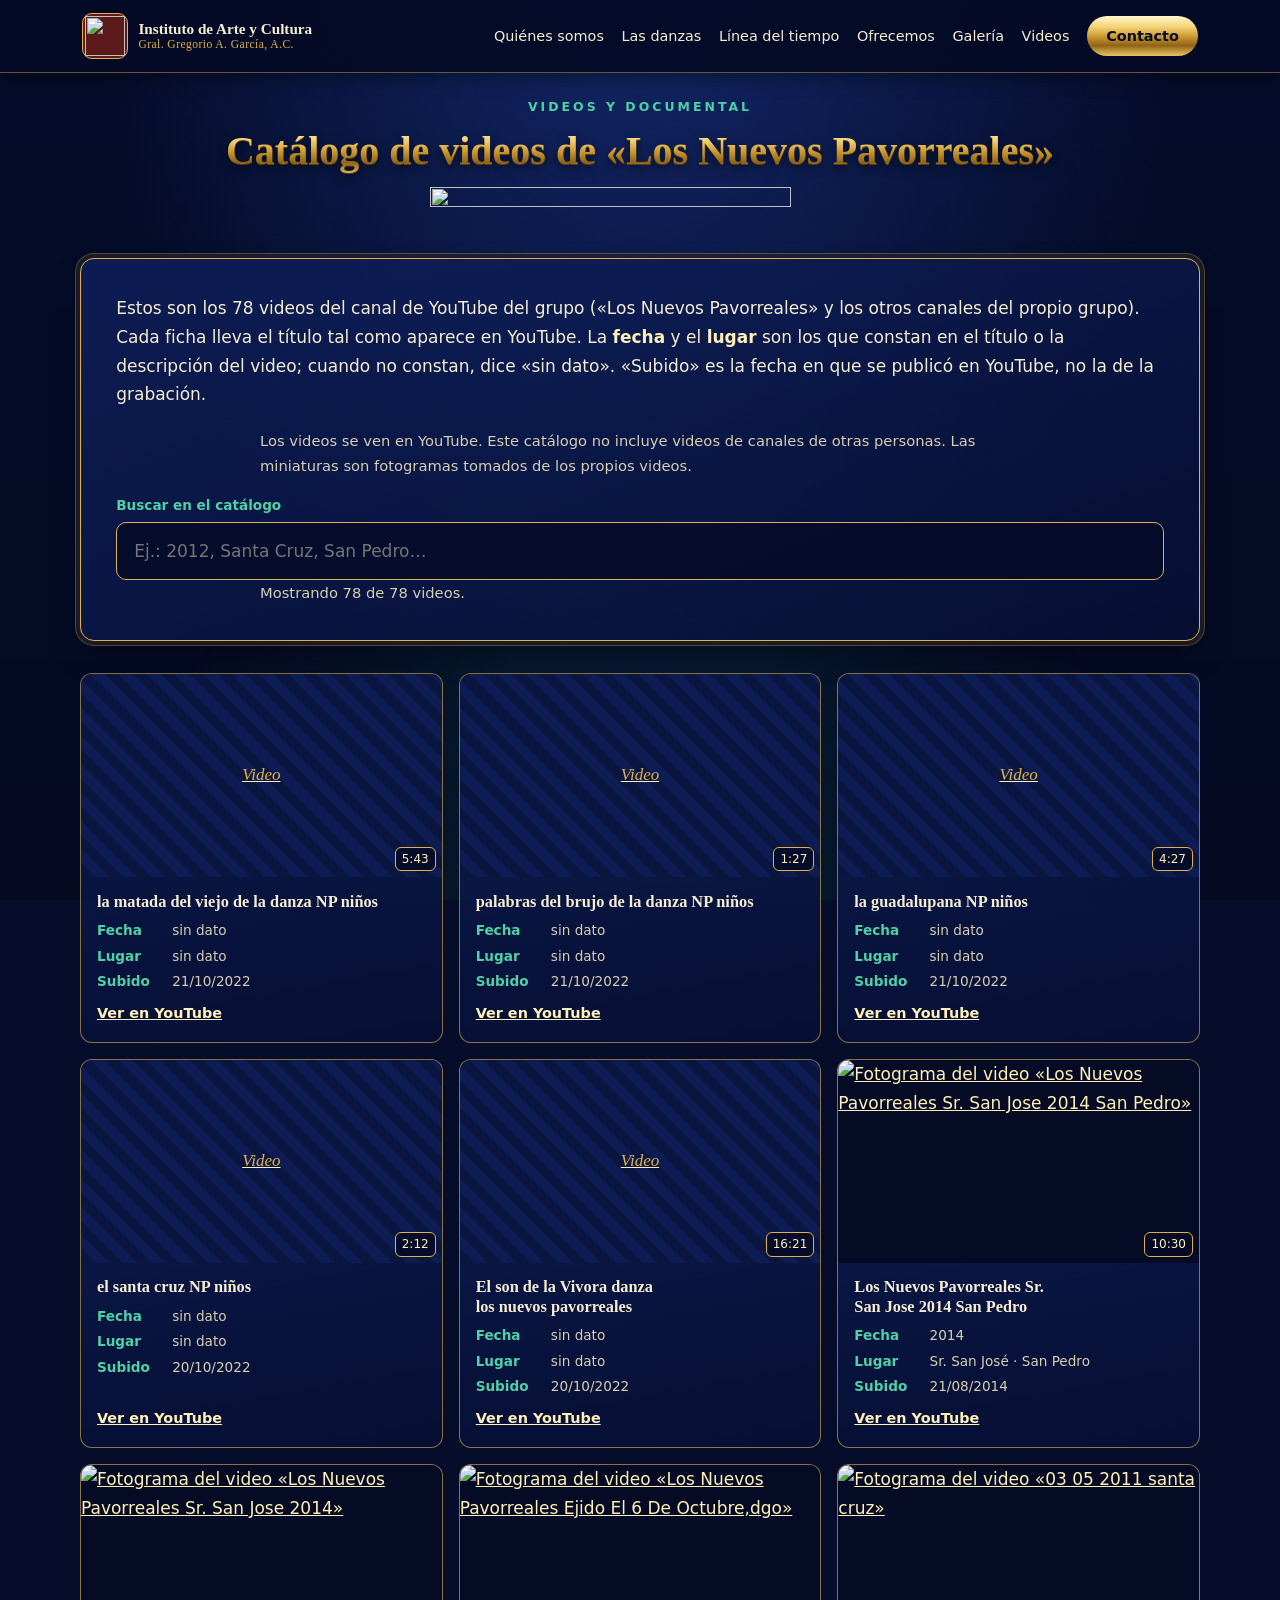
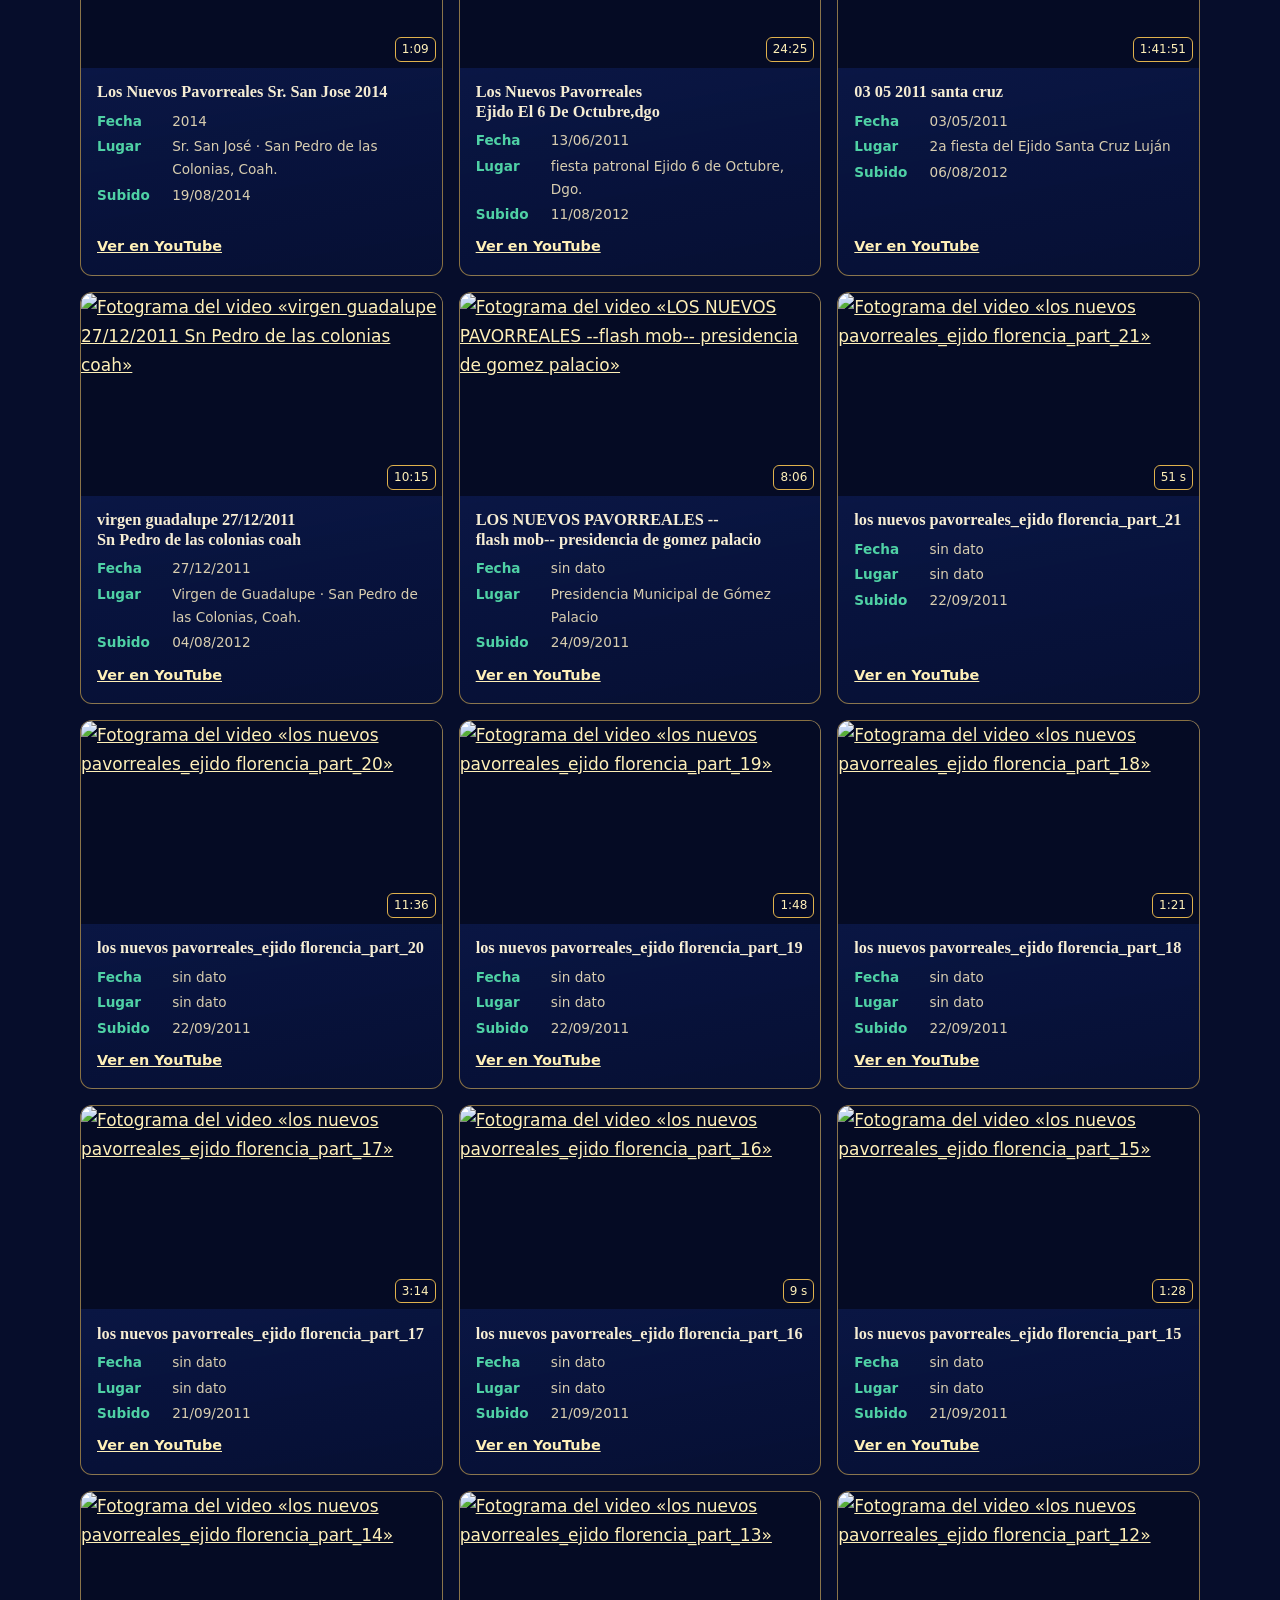
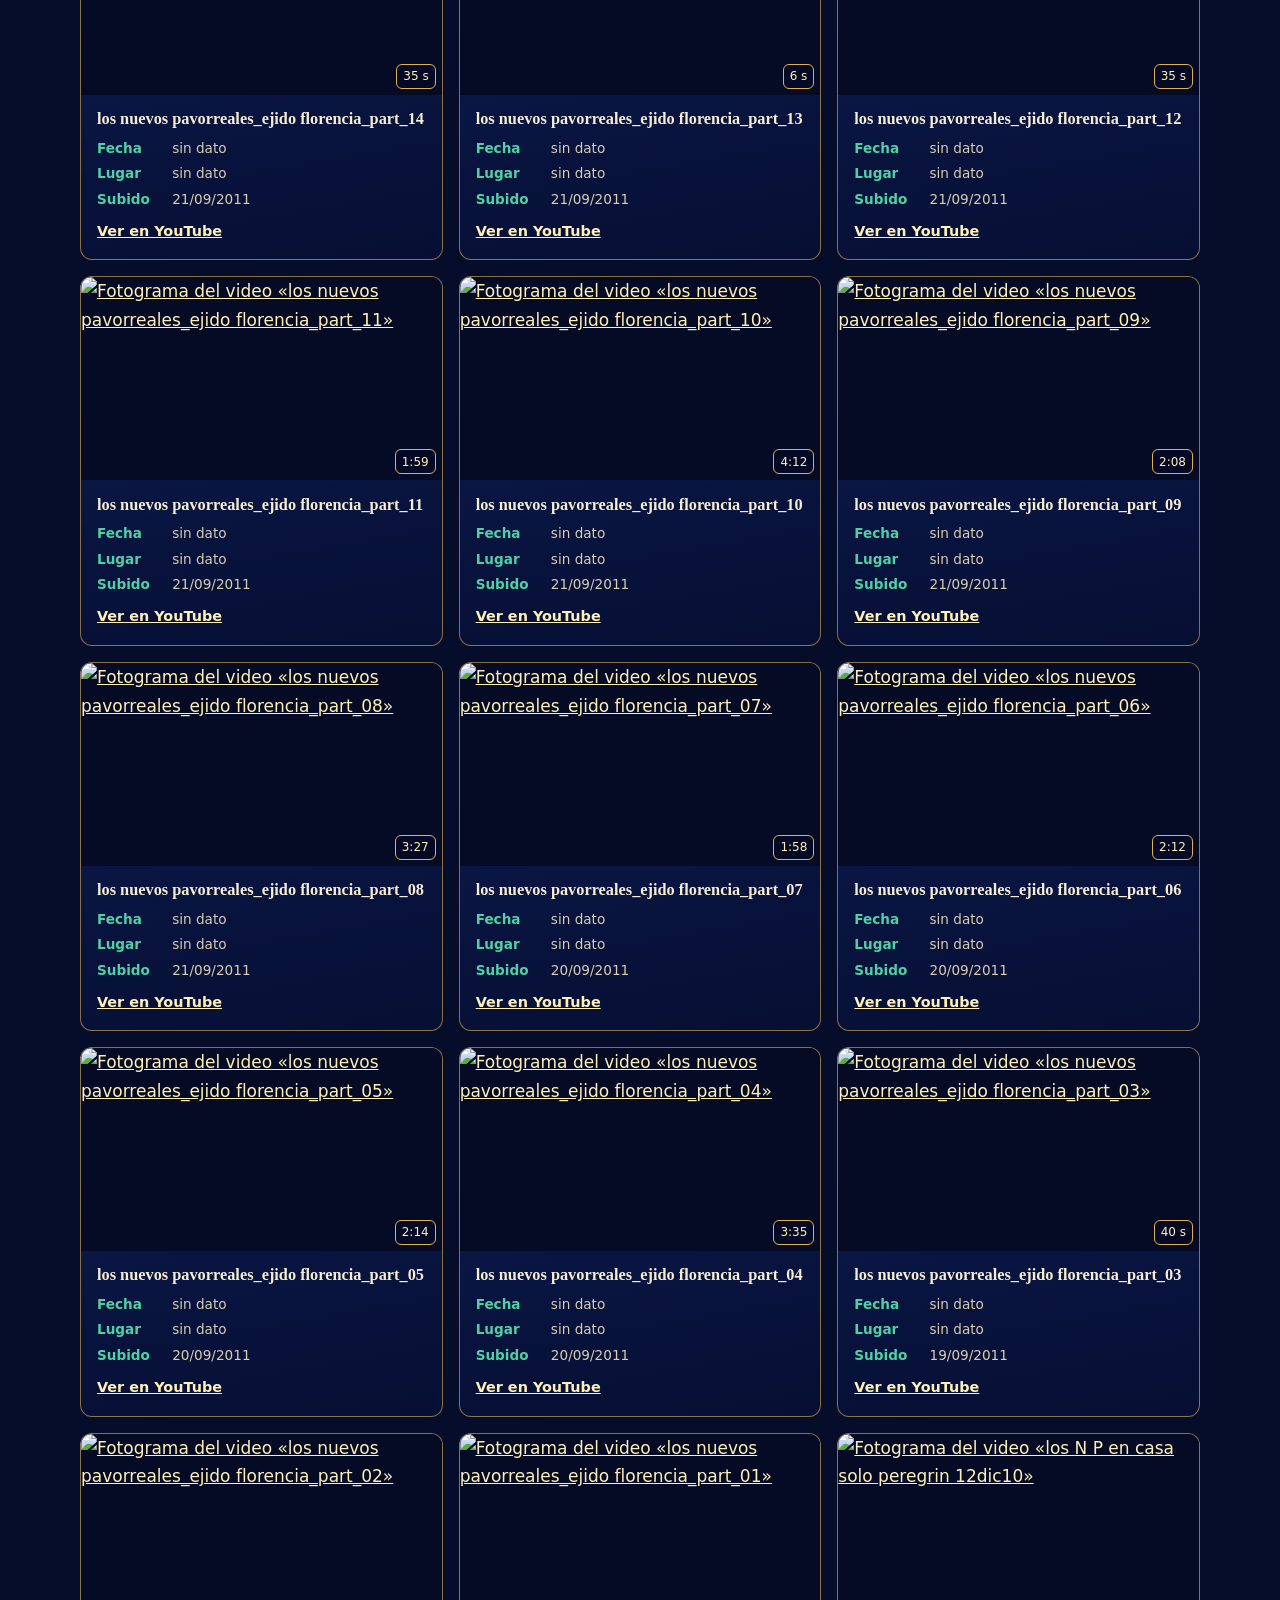
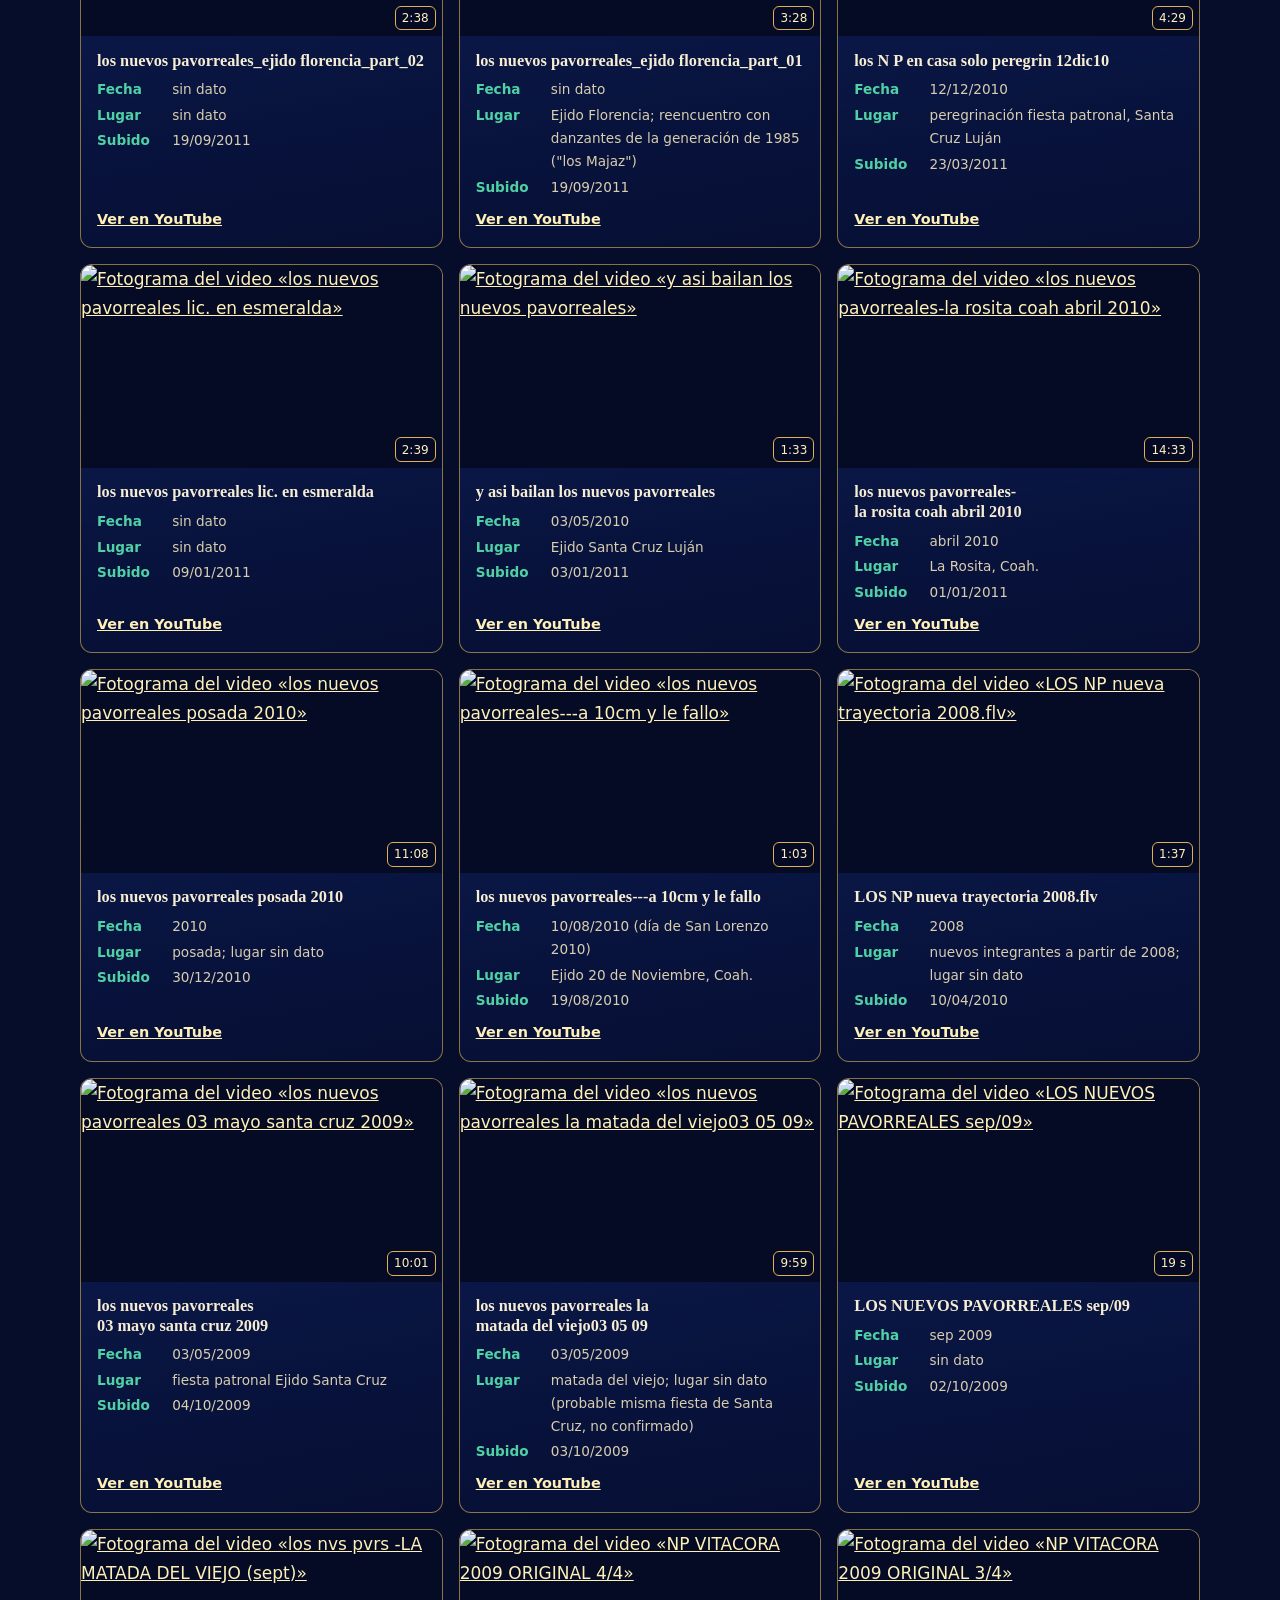
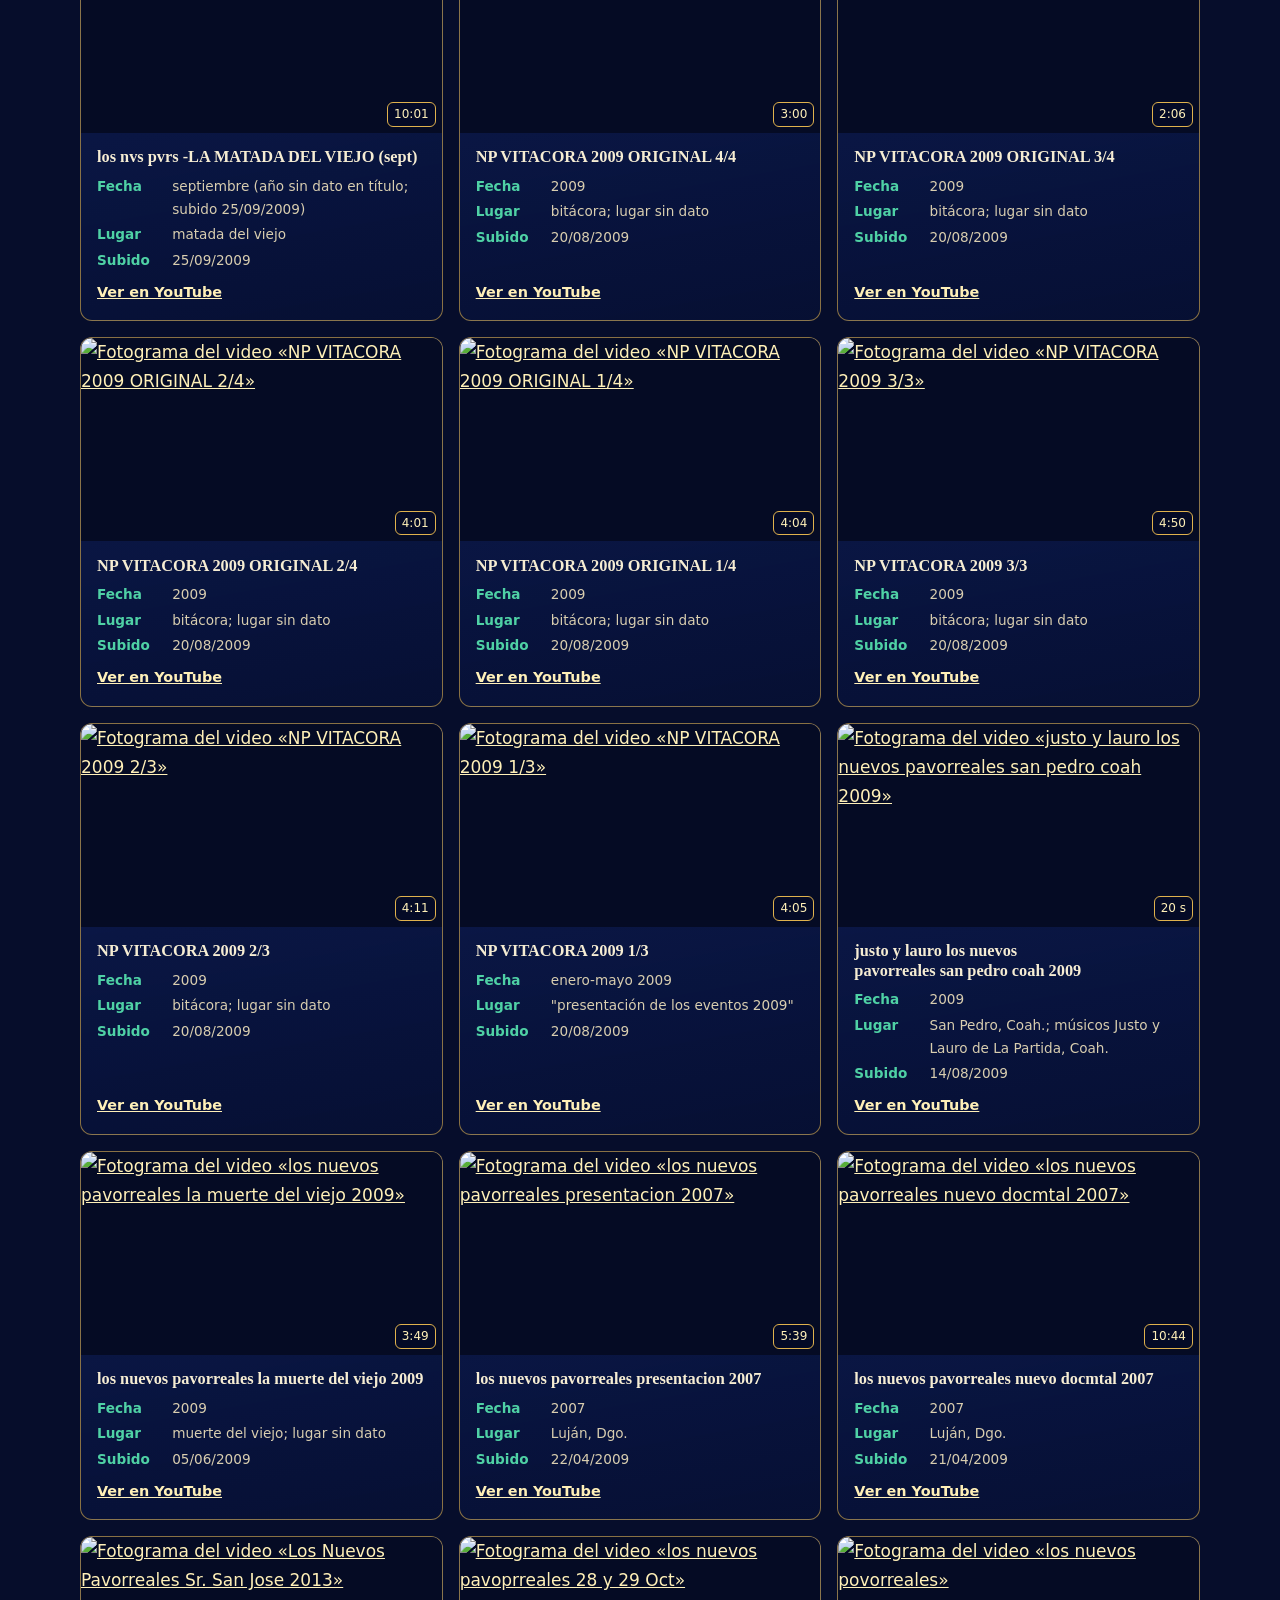
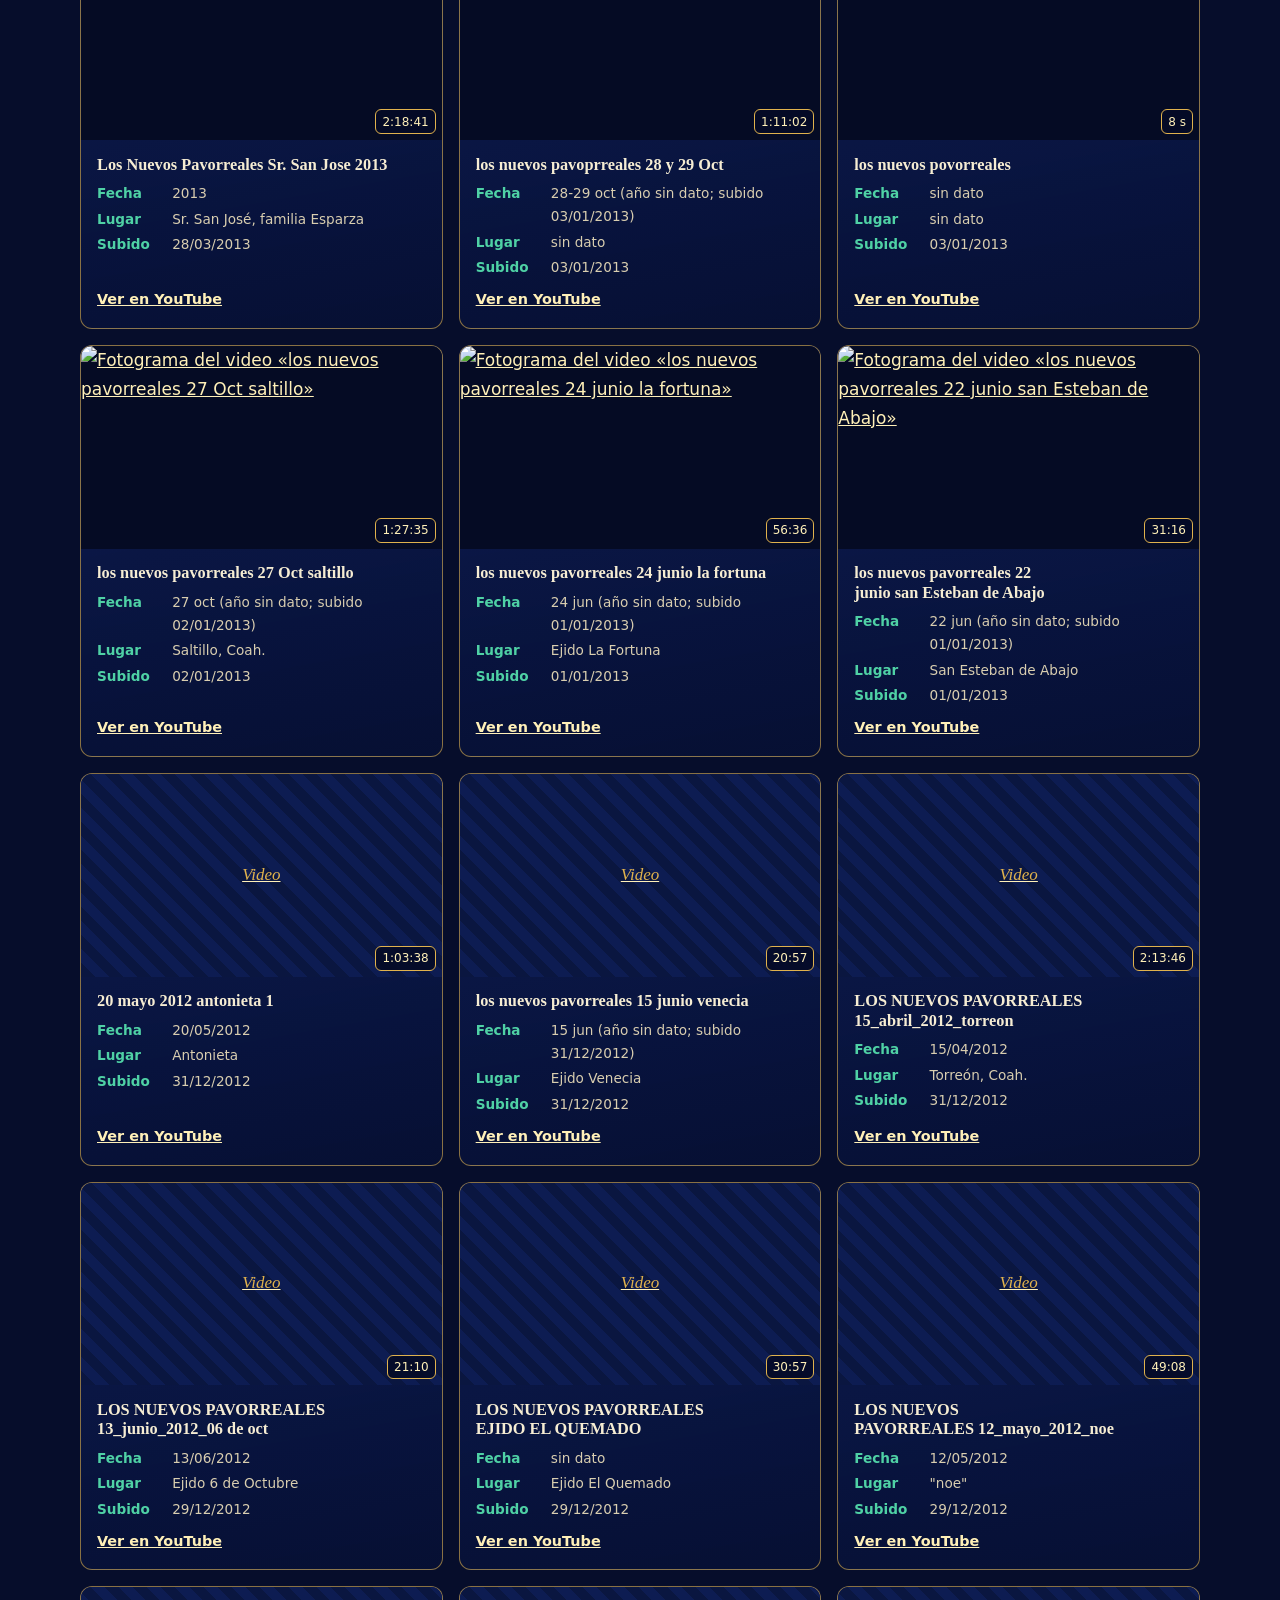
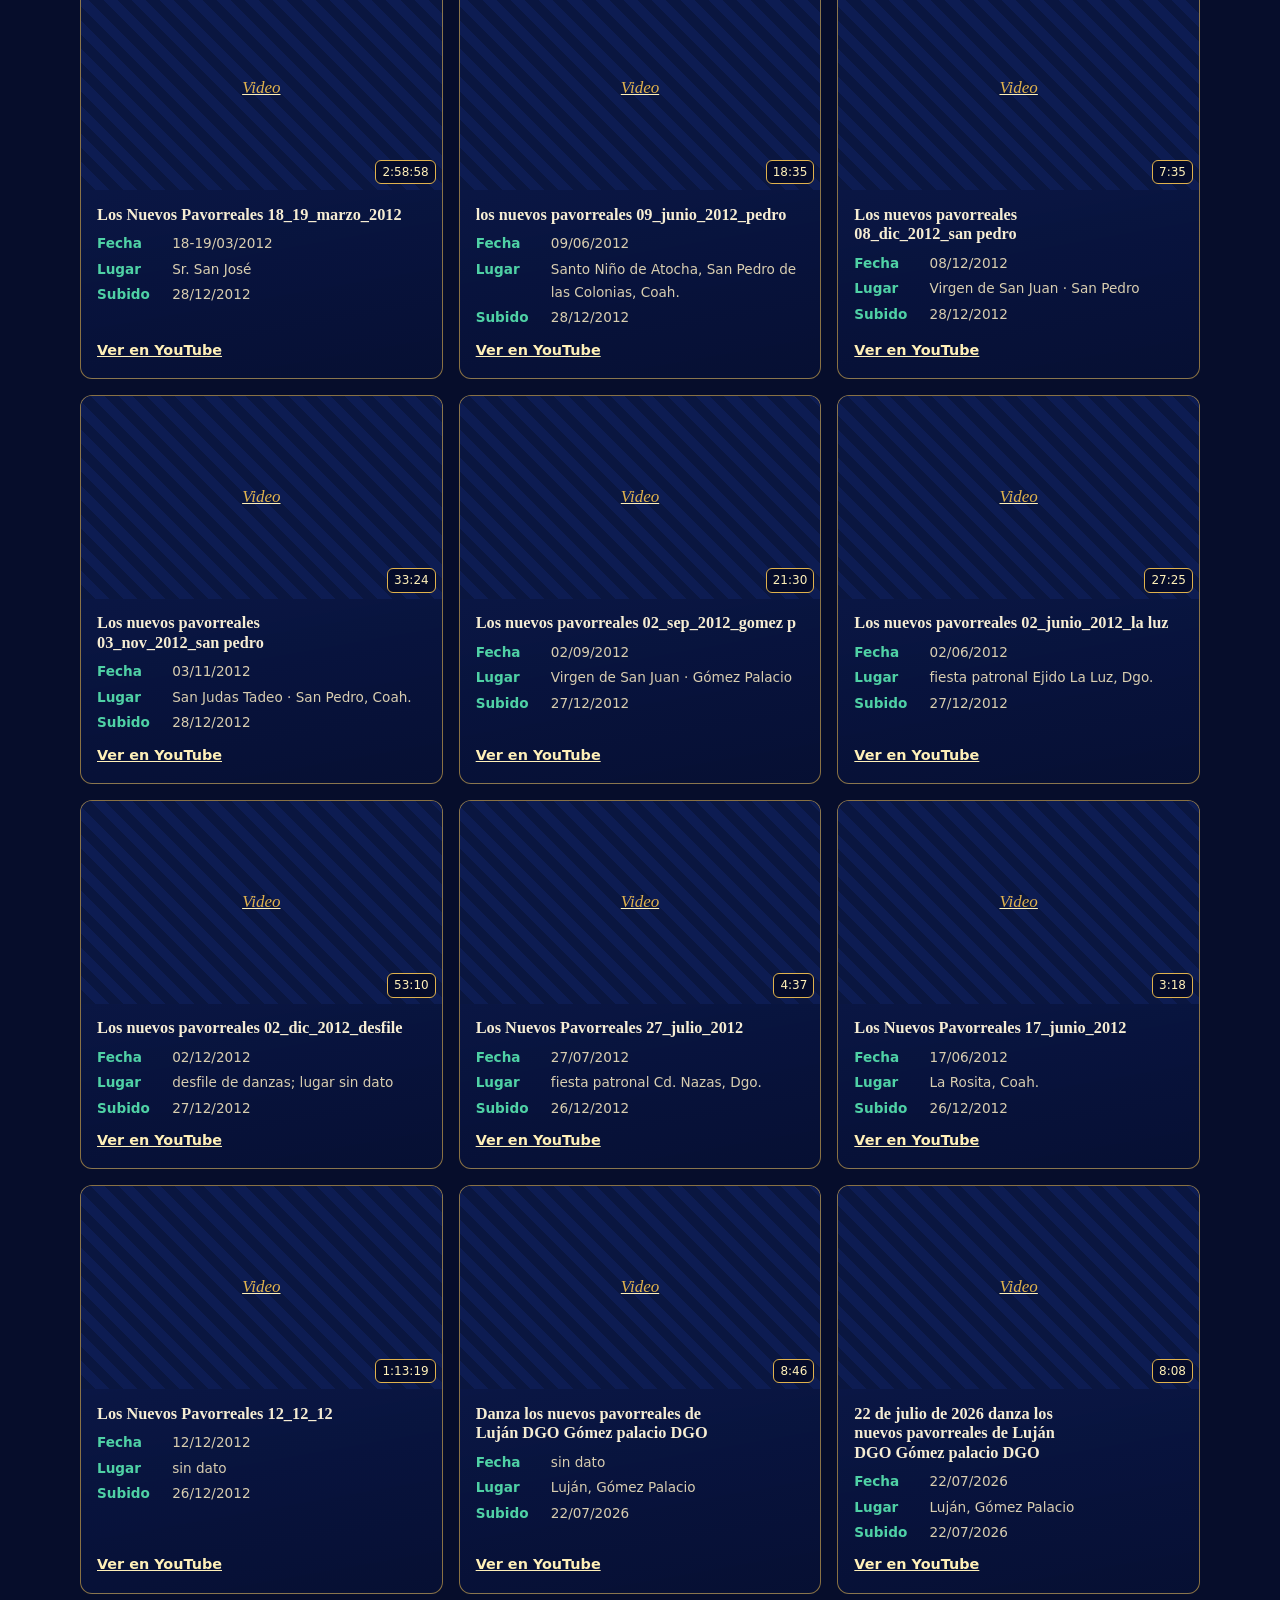
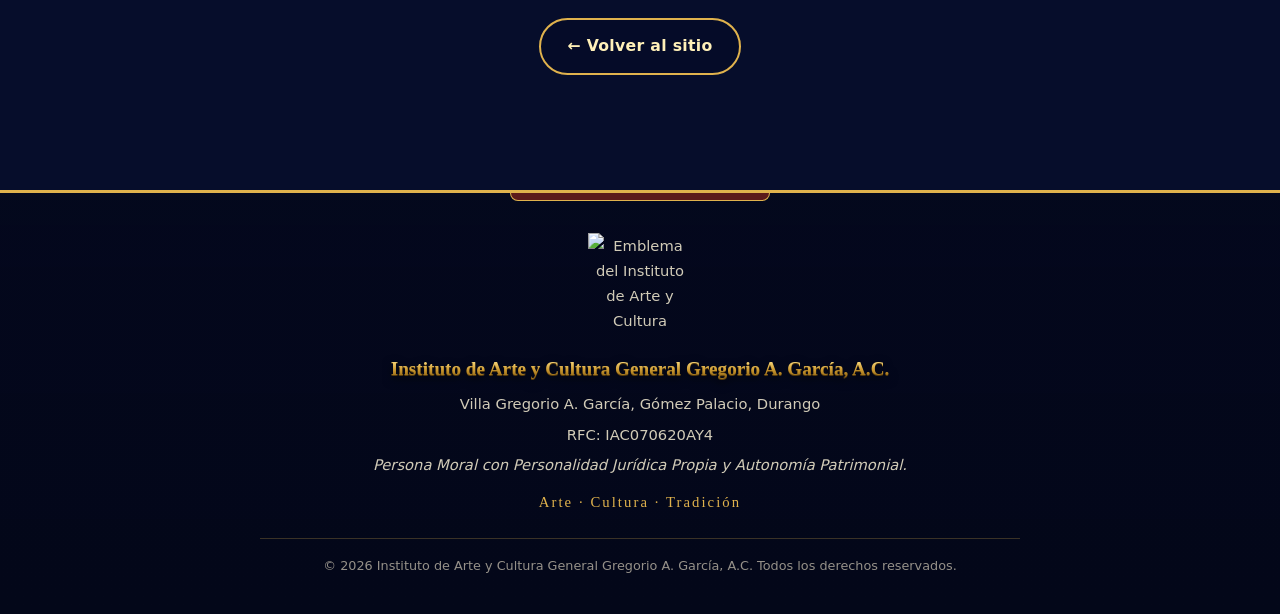
==== videos.html @ a0036411 "Publicar sitio público del Instituto (HTML y CSS)" ====
<!DOCTYPE html>
<html lang="es-MX">
<head>
  <meta charset="utf-8">
  <meta name="viewport" content="width=device-width, initial-scale=1">
  <meta name="theme-color" content="#060d2b">
  <link rel="icon" type="image/png" href="images/favicon.png">
  <link rel="stylesheet" href="css/estilos.css">
  <title>Catálogo de videos · Instituto de Arte y Cultura General Gregorio A. García, A.C.</title>
  <meta name="description" content="Catálogo de los 78 videos de «Los Nuevos Pavorreales» publicados en el canal de YouTube del grupo, con título, fecha y lugar tal como constan en cada video.">
  <meta property="og:type" content="website">
  <meta property="og:locale" content="es_MX">
  <meta property="og:title" content="Catálogo de videos · Instituto de Arte y Cultura General Gregorio A. García, A.C.">
  <meta property="og:description" content="Videos de archivo de la Danza de Indios «Los Nuevos Pavorreales».">
  <meta property="og:image" content="https://d-lang-gif.github.io/instituto-arte-cultura/images/og-instituto.png">
  <meta property="og:image:alt" content="Emblema dorado del Instituto sobre fondo azul noche">
</head>
<body class="pagina-interior">
  <a class="salto" href="#contenido">Saltar al contenido</a>
  <header class="cabecera">
    <div class="cabecera__in">
      <a class="marca" href="index.html#inicio" aria-label="Ir al inicio">
        <span class="marca__sello"><img src="images/emblema-oro-sm.png" width="40" height="40" alt="" aria-hidden="true"></span>
        <span class="marca__txt">Instituto de Arte y Cultura<small>Gral. Gregorio A. García, A.C.</small></span>
      </a>
      <button class="menu-btn" id="menu-btn" aria-expanded="false" aria-controls="menu" aria-label="Abrir menú"><span></span><span></span><span></span></button>
      <nav class="menu" id="menu" aria-label="Principal">
        <a href="index.html#quienes-somos">Quiénes somos</a>
        <a href="index.html#danzas">Las danzas</a>
        <a href="index.html#linea-del-tiempo">Línea del tiempo</a>
        <a href="index.html#ofrecemos">Ofrecemos</a>
        <a href="index.html#galeria">Galería</a>
        <a href="index.html#videos">Videos</a>
        <a href="index.html#contacto" class="menu__cta">Contacto</a>
      </nav>
    </div>
  </header>
  <main id="contenido">
    <section class="seccion seccion--primera" aria-labelledby="t-cat">
      <div class="contenedor">
        <p class="etiqueta">Videos y documental</p>
        <h1 id="t-cat" class="oro h1-int">Catálogo de videos de «Los Nuevos Pavorreales»</h1>
        <img class="divisor" src="images/divisor.svg" alt="" width="420" height="42" aria-hidden="true">
        <div class="panel panel--ancho">
          <p>Estos son los 78 videos del canal de YouTube del grupo («Los Nuevos Pavorreales» y los otros canales del propio grupo). Cada ficha lleva el título tal como aparece en YouTube. La <strong>fecha</strong> y el <strong>lugar</strong> son los que constan en el título o la descripción del video; cuando no constan, dice «sin dato». «Subido» es la fecha en que se publicó en YouTube, no la de la grabación.</p>
          <p class="nota">Los videos se ven en YouTube. Este catálogo no incluye videos de canales de otras personas. Las miniaturas son fotogramas tomados de los propios videos.</p>
          <label class="buscador"><span>Buscar en el catálogo</span><input id="buscar" type="search" placeholder="Ej.: 2012, Santa Cruz, San Pedro…" autocomplete="off"></label>
          <p id="conteo" class="nota" aria-live="polite">Mostrando 78 de 78 videos.</p>
        </div>
        <ul class="vids" id="catalogo">
          <li class="vid" data-t="la matada del viejo de la danza np niños sin dato sin dato">
            <a class="vid__img" href="https://www.youtube.com/watch?v=_J0MSp-ejLw" target="_blank" rel="noopener" aria-label="Ver en YouTube: la matada del viejo de la danza NP niños"><span class="vid__sin" aria-hidden="true">Video</span><span class="vid__dur">5:43</span></a>
            <div class="vid__txt"><h3>la matada del viejo de la danza NP niños</h3>
            <dl><div><dt>Fecha</dt><dd>sin dato</dd></div><div><dt>Lugar</dt><dd>sin dato</dd></div><div><dt>Subido</dt><dd>21/10/2022</dd></div></dl>
            <a class="vid__ver" href="https://www.youtube.com/watch?v=_J0MSp-ejLw" target="_blank" rel="noopener">Ver en YouTube<span class="sr"> (se abre en otra pestaña)</span></a></div>
          </li>
          <li class="vid" data-t="palabras del brujo de la danza np niños sin dato sin dato">
            <a class="vid__img" href="https://www.youtube.com/watch?v=8Fq8Ue4WtKM" target="_blank" rel="noopener" aria-label="Ver en YouTube: palabras del brujo de la danza NP niños"><span class="vid__sin" aria-hidden="true">Video</span><span class="vid__dur">1:27</span></a>
            <div class="vid__txt"><h3>palabras del brujo de la danza NP niños</h3>
            <dl><div><dt>Fecha</dt><dd>sin dato</dd></div><div><dt>Lugar</dt><dd>sin dato</dd></div><div><dt>Subido</dt><dd>21/10/2022</dd></div></dl>
            <a class="vid__ver" href="https://www.youtube.com/watch?v=8Fq8Ue4WtKM" target="_blank" rel="noopener">Ver en YouTube<span class="sr"> (se abre en otra pestaña)</span></a></div>
          </li>
          <li class="vid" data-t="la guadalupana np niños sin dato sin dato">
            <a class="vid__img" href="https://www.youtube.com/watch?v=D_ZdN9mf57U" target="_blank" rel="noopener" aria-label="Ver en YouTube: la guadalupana NP niños"><span class="vid__sin" aria-hidden="true">Video</span><span class="vid__dur">4:27</span></a>
            <div class="vid__txt"><h3>la guadalupana NP niños</h3>
            <dl><div><dt>Fecha</dt><dd>sin dato</dd></div><div><dt>Lugar</dt><dd>sin dato</dd></div><div><dt>Subido</dt><dd>21/10/2022</dd></div></dl>
            <a class="vid__ver" href="https://www.youtube.com/watch?v=D_ZdN9mf57U" target="_blank" rel="noopener">Ver en YouTube<span class="sr"> (se abre en otra pestaña)</span></a></div>
          </li>
          <li class="vid" data-t="el santa cruz np niños sin dato sin dato">
            <a class="vid__img" href="https://www.youtube.com/watch?v=OXYYlxvwh98" target="_blank" rel="noopener" aria-label="Ver en YouTube: el santa cruz NP niños"><span class="vid__sin" aria-hidden="true">Video</span><span class="vid__dur">2:12</span></a>
            <div class="vid__txt"><h3>el santa cruz NP niños</h3>
            <dl><div><dt>Fecha</dt><dd>sin dato</dd></div><div><dt>Lugar</dt><dd>sin dato</dd></div><div><dt>Subido</dt><dd>20/10/2022</dd></div></dl>
            <a class="vid__ver" href="https://www.youtube.com/watch?v=OXYYlxvwh98" target="_blank" rel="noopener">Ver en YouTube<span class="sr"> (se abre en otra pestaña)</span></a></div>
          </li>
          <li class="vid" data-t="el son de la vivora danza los nuevos pavorreales sin dato sin dato">
            <a class="vid__img" href="https://www.youtube.com/watch?v=oI1KAb9fANE" target="_blank" rel="noopener" aria-label="Ver en YouTube: El son de la Vivora danza los nuevos pavorreales"><span class="vid__sin" aria-hidden="true">Video</span><span class="vid__dur">16:21</span></a>
            <div class="vid__txt"><h3>El son de la Vivora danza los nuevos pavorreales</h3>
            <dl><div><dt>Fecha</dt><dd>sin dato</dd></div><div><dt>Lugar</dt><dd>sin dato</dd></div><div><dt>Subido</dt><dd>20/10/2022</dd></div></dl>
            <a class="vid__ver" href="https://www.youtube.com/watch?v=oI1KAb9fANE" target="_blank" rel="noopener">Ver en YouTube<span class="sr"> (se abre en otra pestaña)</span></a></div>
          </li>
          <li class="vid" data-t="los nuevos pavorreales sr. san jose 2014 san pedro 2014 sr. san josé · san pedro">
            <a class="vid__img" href="https://www.youtube.com/watch?v=3YhYRoG_d0M" target="_blank" rel="noopener" aria-label="Ver en YouTube: Los Nuevos Pavorreales Sr. San Jose 2014 San Pedro"><img src="images/videos/3YhYRoG_d0M.jpg" loading="lazy" width="400" height="225" alt="Fotograma del video «Los Nuevos Pavorreales Sr. San Jose 2014 San Pedro»"><span class="vid__dur">10:30</span></a>
            <div class="vid__txt"><h3>Los Nuevos Pavorreales Sr. San Jose 2014 San Pedro</h3>
            <dl><div><dt>Fecha</dt><dd>2014</dd></div><div><dt>Lugar</dt><dd>Sr. San José · San Pedro</dd></div><div><dt>Subido</dt><dd>21/08/2014</dd></div></dl>
            <a class="vid__ver" href="https://www.youtube.com/watch?v=3YhYRoG_d0M" target="_blank" rel="noopener">Ver en YouTube<span class="sr"> (se abre en otra pestaña)</span></a></div>
          </li>
          <li class="vid" data-t="los nuevos pavorreales sr. san jose 2014 2014 sr. san josé · san pedro de las colonias, coah.">
            <a class="vid__img" href="https://www.youtube.com/watch?v=XY6xx6ha254" target="_blank" rel="noopener" aria-label="Ver en YouTube: Los Nuevos Pavorreales Sr. San Jose 2014"><img src="images/videos/XY6xx6ha254.jpg" loading="lazy" width="400" height="225" alt="Fotograma del video «Los Nuevos Pavorreales Sr. San Jose 2014»"><span class="vid__dur">1:09</span></a>
            <div class="vid__txt"><h3>Los Nuevos Pavorreales Sr. San Jose 2014</h3>
            <dl><div><dt>Fecha</dt><dd>2014</dd></div><div><dt>Lugar</dt><dd>Sr. San José · San Pedro de las Colonias, Coah.</dd></div><div><dt>Subido</dt><dd>19/08/2014</dd></div></dl>
            <a class="vid__ver" href="https://www.youtube.com/watch?v=XY6xx6ha254" target="_blank" rel="noopener">Ver en YouTube<span class="sr"> (se abre en otra pestaña)</span></a></div>
          </li>
          <li class="vid" data-t="los nuevos pavorreales ejido el 6 de octubre,dgo 13/06/2011 fiesta patronal ejido 6 de octubre, dgo.">
            <a class="vid__img" href="https://www.youtube.com/watch?v=87E6iK_qJKw" target="_blank" rel="noopener" aria-label="Ver en YouTube: Los Nuevos Pavorreales Ejido El 6 De Octubre,dgo"><img src="images/videos/87E6iK_qJKw.jpg" loading="lazy" width="400" height="225" alt="Fotograma del video «Los Nuevos Pavorreales Ejido El 6 De Octubre,dgo»"><span class="vid__dur">24:25</span></a>
            <div class="vid__txt"><h3>Los Nuevos Pavorreales Ejido El 6 De Octubre,dgo</h3>
            <dl><div><dt>Fecha</dt><dd>13/06/2011</dd></div><div><dt>Lugar</dt><dd>fiesta patronal Ejido 6 de Octubre, Dgo.</dd></div><div><dt>Subido</dt><dd>11/08/2012</dd></div></dl>
            <a class="vid__ver" href="https://www.youtube.com/watch?v=87E6iK_qJKw" target="_blank" rel="noopener">Ver en YouTube<span class="sr"> (se abre en otra pestaña)</span></a></div>
          </li>
          <li class="vid" data-t="03 05 2011 santa cruz 03/05/2011 2a fiesta del ejido santa cruz luján">
            <a class="vid__img" href="https://www.youtube.com/watch?v=fW8gMOd_QNY" target="_blank" rel="noopener" aria-label="Ver en YouTube: 03 05 2011 santa cruz"><img src="images/videos/fW8gMOd_QNY.jpg" loading="lazy" width="400" height="225" alt="Fotograma del video «03 05 2011 santa cruz»"><span class="vid__dur">1:41:51</span></a>
            <div class="vid__txt"><h3>03 05 2011 santa cruz</h3>
            <dl><div><dt>Fecha</dt><dd>03/05/2011</dd></div><div><dt>Lugar</dt><dd>2a fiesta del Ejido Santa Cruz Luján</dd></div><div><dt>Subido</dt><dd>06/08/2012</dd></div></dl>
            <a class="vid__ver" href="https://www.youtube.com/watch?v=fW8gMOd_QNY" target="_blank" rel="noopener">Ver en YouTube<span class="sr"> (se abre en otra pestaña)</span></a></div>
          </li>
          <li class="vid" data-t="virgen guadalupe 27/12/2011 sn pedro de las colonias coah 27/12/2011 virgen de guadalupe · san pedro de las colonias, coah.">
            <a class="vid__img" href="https://www.youtube.com/watch?v=3WKBWvmMf2Q" target="_blank" rel="noopener" aria-label="Ver en YouTube: virgen guadalupe 27/12/2011 Sn Pedro de las colonias coah"><img src="images/videos/3WKBWvmMf2Q.jpg" loading="lazy" width="400" height="225" alt="Fotograma del video «virgen guadalupe 27/12/2011 Sn Pedro de las colonias coah»"><span class="vid__dur">10:15</span></a>
            <div class="vid__txt"><h3>virgen guadalupe 27/12/2011 Sn Pedro de las colonias coah</h3>
            <dl><div><dt>Fecha</dt><dd>27/12/2011</dd></div><div><dt>Lugar</dt><dd>Virgen de Guadalupe · San Pedro de las Colonias, Coah.</dd></div><div><dt>Subido</dt><dd>04/08/2012</dd></div></dl>
            <a class="vid__ver" href="https://www.youtube.com/watch?v=3WKBWvmMf2Q" target="_blank" rel="noopener">Ver en YouTube<span class="sr"> (se abre en otra pestaña)</span></a></div>
          </li>
          <li class="vid" data-t="los nuevos pavorreales --flash mob-- presidencia de gomez palacio sin dato presidencia municipal de gómez palacio">
            <a class="vid__img" href="https://www.youtube.com/watch?v=KMSc8KQTmmM" target="_blank" rel="noopener" aria-label="Ver en YouTube: LOS NUEVOS PAVORREALES --flash mob-- presidencia de gomez palacio"><img src="images/videos/KMSc8KQTmmM.jpg" loading="lazy" width="400" height="225" alt="Fotograma del video «LOS NUEVOS PAVORREALES --flash mob-- presidencia de gomez palacio»"><span class="vid__dur">8:06</span></a>
            <div class="vid__txt"><h3>LOS NUEVOS PAVORREALES --flash mob-- presidencia de gomez palacio</h3>
            <dl><div><dt>Fecha</dt><dd>sin dato</dd></div><div><dt>Lugar</dt><dd>Presidencia Municipal de Gómez Palacio</dd></div><div><dt>Subido</dt><dd>24/09/2011</dd></div></dl>
            <a class="vid__ver" href="https://www.youtube.com/watch?v=KMSc8KQTmmM" target="_blank" rel="noopener">Ver en YouTube<span class="sr"> (se abre en otra pestaña)</span></a></div>
          </li>
          <li class="vid" data-t="los nuevos pavorreales_ejido florencia_part_21 sin dato sin dato">
            <a class="vid__img" href="https://www.youtube.com/watch?v=4wOPCz_aBoo" target="_blank" rel="noopener" aria-label="Ver en YouTube: los nuevos pavorreales_ejido florencia_part_21"><img src="images/videos/4wOPCz_aBoo.jpg" loading="lazy" width="400" height="225" alt="Fotograma del video «los nuevos pavorreales_ejido florencia_part_21»"><span class="vid__dur">51 s</span></a>
            <div class="vid__txt"><h3>los nuevos pavorreales_ejido florencia_part_21</h3>
            <dl><div><dt>Fecha</dt><dd>sin dato</dd></div><div><dt>Lugar</dt><dd>sin dato</dd></div><div><dt>Subido</dt><dd>22/09/2011</dd></div></dl>
            <a class="vid__ver" href="https://www.youtube.com/watch?v=4wOPCz_aBoo" target="_blank" rel="noopener">Ver en YouTube<span class="sr"> (se abre en otra pestaña)</span></a></div>
          </li>
          <li class="vid" data-t="los nuevos pavorreales_ejido florencia_part_20 sin dato sin dato">
            <a class="vid__img" href="https://www.youtube.com/watch?v=cM1FTGcRUkg" target="_blank" rel="noopener" aria-label="Ver en YouTube: los nuevos pavorreales_ejido florencia_part_20"><img src="images/videos/cM1FTGcRUkg.jpg" loading="lazy" width="400" height="225" alt="Fotograma del video «los nuevos pavorreales_ejido florencia_part_20»"><span class="vid__dur">11:36</span></a>
            <div class="vid__txt"><h3>los nuevos pavorreales_ejido florencia_part_20</h3>
            <dl><div><dt>Fecha</dt><dd>sin dato</dd></div><div><dt>Lugar</dt><dd>sin dato</dd></div><div><dt>Subido</dt><dd>22/09/2011</dd></div></dl>
            <a class="vid__ver" href="https://www.youtube.com/watch?v=cM1FTGcRUkg" target="_blank" rel="noopener">Ver en YouTube<span class="sr"> (se abre en otra pestaña)</span></a></div>
          </li>
          <li class="vid" data-t="los nuevos pavorreales_ejido florencia_part_19 sin dato sin dato">
            <a class="vid__img" href="https://www.youtube.com/watch?v=EeQkVsVMVCM" target="_blank" rel="noopener" aria-label="Ver en YouTube: los nuevos pavorreales_ejido florencia_part_19"><img src="images/videos/EeQkVsVMVCM.jpg" loading="lazy" width="400" height="225" alt="Fotograma del video «los nuevos pavorreales_ejido florencia_part_19»"><span class="vid__dur">1:48</span></a>
            <div class="vid__txt"><h3>los nuevos pavorreales_ejido florencia_part_19</h3>
            <dl><div><dt>Fecha</dt><dd>sin dato</dd></div><div><dt>Lugar</dt><dd>sin dato</dd></div><div><dt>Subido</dt><dd>22/09/2011</dd></div></dl>
            <a class="vid__ver" href="https://www.youtube.com/watch?v=EeQkVsVMVCM" target="_blank" rel="noopener">Ver en YouTube<span class="sr"> (se abre en otra pestaña)</span></a></div>
          </li>
          <li class="vid" data-t="los nuevos pavorreales_ejido florencia_part_18 sin dato sin dato">
            <a class="vid__img" href="https://www.youtube.com/watch?v=cB2t91iJSpo" target="_blank" rel="noopener" aria-label="Ver en YouTube: los nuevos pavorreales_ejido florencia_part_18"><img src="images/videos/cB2t91iJSpo.jpg" loading="lazy" width="400" height="225" alt="Fotograma del video «los nuevos pavorreales_ejido florencia_part_18»"><span class="vid__dur">1:21</span></a>
            <div class="vid__txt"><h3>los nuevos pavorreales_ejido florencia_part_18</h3>
            <dl><div><dt>Fecha</dt><dd>sin dato</dd></div><div><dt>Lugar</dt><dd>sin dato</dd></div><div><dt>Subido</dt><dd>22/09/2011</dd></div></dl>
            <a class="vid__ver" href="https://www.youtube.com/watch?v=cB2t91iJSpo" target="_blank" rel="noopener">Ver en YouTube<span class="sr"> (se abre en otra pestaña)</span></a></div>
          </li>
          <li class="vid" data-t="los nuevos pavorreales_ejido florencia_part_17 sin dato sin dato">
            <a class="vid__img" href="https://www.youtube.com/watch?v=3c_Fqrxx4og" target="_blank" rel="noopener" aria-label="Ver en YouTube: los nuevos pavorreales_ejido florencia_part_17"><img src="images/videos/3c_Fqrxx4og.jpg" loading="lazy" width="400" height="225" alt="Fotograma del video «los nuevos pavorreales_ejido florencia_part_17»"><span class="vid__dur">3:14</span></a>
            <div class="vid__txt"><h3>los nuevos pavorreales_ejido florencia_part_17</h3>
            <dl><div><dt>Fecha</dt><dd>sin dato</dd></div><div><dt>Lugar</dt><dd>sin dato</dd></div><div><dt>Subido</dt><dd>21/09/2011</dd></div></dl>
            <a class="vid__ver" href="https://www.youtube.com/watch?v=3c_Fqrxx4og" target="_blank" rel="noopener">Ver en YouTube<span class="sr"> (se abre en otra pestaña)</span></a></div>
          </li>
          <li class="vid" data-t="los nuevos pavorreales_ejido florencia_part_16 sin dato sin dato">
            <a class="vid__img" href="https://www.youtube.com/watch?v=XbhiWu7RcIE" target="_blank" rel="noopener" aria-label="Ver en YouTube: los nuevos pavorreales_ejido florencia_part_16"><img src="images/videos/XbhiWu7RcIE.jpg" loading="lazy" width="400" height="225" alt="Fotograma del video «los nuevos pavorreales_ejido florencia_part_16»"><span class="vid__dur">9 s</span></a>
            <div class="vid__txt"><h3>los nuevos pavorreales_ejido florencia_part_16</h3>
            <dl><div><dt>Fecha</dt><dd>sin dato</dd></div><div><dt>Lugar</dt><dd>sin dato</dd></div><div><dt>Subido</dt><dd>21/09/2011</dd></div></dl>
            <a class="vid__ver" href="https://www.youtube.com/watch?v=XbhiWu7RcIE" target="_blank" rel="noopener">Ver en YouTube<span class="sr"> (se abre en otra pestaña)</span></a></div>
          </li>
          <li class="vid" data-t="los nuevos pavorreales_ejido florencia_part_15 sin dato sin dato">
            <a class="vid__img" href="https://www.youtube.com/watch?v=HuKZmkyO2bk" target="_blank" rel="noopener" aria-label="Ver en YouTube: los nuevos pavorreales_ejido florencia_part_15"><img src="images/videos/HuKZmkyO2bk.jpg" loading="lazy" width="400" height="225" alt="Fotograma del video «los nuevos pavorreales_ejido florencia_part_15»"><span class="vid__dur">1:28</span></a>
            <div class="vid__txt"><h3>los nuevos pavorreales_ejido florencia_part_15</h3>
            <dl><div><dt>Fecha</dt><dd>sin dato</dd></div><div><dt>Lugar</dt><dd>sin dato</dd></div><div><dt>Subido</dt><dd>21/09/2011</dd></div></dl>
            <a class="vid__ver" href="https://www.youtube.com/watch?v=HuKZmkyO2bk" target="_blank" rel="noopener">Ver en YouTube<span class="sr"> (se abre en otra pestaña)</span></a></div>
          </li>
          <li class="vid" data-t="los nuevos pavorreales_ejido florencia_part_14 sin dato sin dato">
            <a class="vid__img" href="https://www.youtube.com/watch?v=n4IC3kuVNM4" target="_blank" rel="noopener" aria-label="Ver en YouTube: los nuevos pavorreales_ejido florencia_part_14"><img src="images/videos/n4IC3kuVNM4.jpg" loading="lazy" width="400" height="225" alt="Fotograma del video «los nuevos pavorreales_ejido florencia_part_14»"><span class="vid__dur">35 s</span></a>
            <div class="vid__txt"><h3>los nuevos pavorreales_ejido florencia_part_14</h3>
            <dl><div><dt>Fecha</dt><dd>sin dato</dd></div><div><dt>Lugar</dt><dd>sin dato</dd></div><div><dt>Subido</dt><dd>21/09/2011</dd></div></dl>
            <a class="vid__ver" href="https://www.youtube.com/watch?v=n4IC3kuVNM4" target="_blank" rel="noopener">Ver en YouTube<span class="sr"> (se abre en otra pestaña)</span></a></div>
          </li>
          <li class="vid" data-t="los nuevos pavorreales_ejido florencia_part_13 sin dato sin dato">
            <a class="vid__img" href="https://www.youtube.com/watch?v=JvCudjM1iDk" target="_blank" rel="noopener" aria-label="Ver en YouTube: los nuevos pavorreales_ejido florencia_part_13"><img src="images/videos/JvCudjM1iDk.jpg" loading="lazy" width="400" height="225" alt="Fotograma del video «los nuevos pavorreales_ejido florencia_part_13»"><span class="vid__dur">6 s</span></a>
            <div class="vid__txt"><h3>los nuevos pavorreales_ejido florencia_part_13</h3>
            <dl><div><dt>Fecha</dt><dd>sin dato</dd></div><div><dt>Lugar</dt><dd>sin dato</dd></div><div><dt>Subido</dt><dd>21/09/2011</dd></div></dl>
            <a class="vid__ver" href="https://www.youtube.com/watch?v=JvCudjM1iDk" target="_blank" rel="noopener">Ver en YouTube<span class="sr"> (se abre en otra pestaña)</span></a></div>
          </li>
          <li class="vid" data-t="los nuevos pavorreales_ejido florencia_part_12 sin dato sin dato">
            <a class="vid__img" href="https://www.youtube.com/watch?v=wvFirQfw-Co" target="_blank" rel="noopener" aria-label="Ver en YouTube: los nuevos pavorreales_ejido florencia_part_12"><img src="images/videos/wvFirQfw-Co.jpg" loading="lazy" width="400" height="225" alt="Fotograma del video «los nuevos pavorreales_ejido florencia_part_12»"><span class="vid__dur">35 s</span></a>
            <div class="vid__txt"><h3>los nuevos pavorreales_ejido florencia_part_12</h3>
            <dl><div><dt>Fecha</dt><dd>sin dato</dd></div><div><dt>Lugar</dt><dd>sin dato</dd></div><div><dt>Subido</dt><dd>21/09/2011</dd></div></dl>
            <a class="vid__ver" href="https://www.youtube.com/watch?v=wvFirQfw-Co" target="_blank" rel="noopener">Ver en YouTube<span class="sr"> (se abre en otra pestaña)</span></a></div>
          </li>
          <li class="vid" data-t="los nuevos pavorreales_ejido florencia_part_11 sin dato sin dato">
            <a class="vid__img" href="https://www.youtube.com/watch?v=oBAbP8usUXg" target="_blank" rel="noopener" aria-label="Ver en YouTube: los nuevos pavorreales_ejido florencia_part_11"><img src="images/videos/oBAbP8usUXg.jpg" loading="lazy" width="400" height="225" alt="Fotograma del video «los nuevos pavorreales_ejido florencia_part_11»"><span class="vid__dur">1:59</span></a>
            <div class="vid__txt"><h3>los nuevos pavorreales_ejido florencia_part_11</h3>
            <dl><div><dt>Fecha</dt><dd>sin dato</dd></div><div><dt>Lugar</dt><dd>sin dato</dd></div><div><dt>Subido</dt><dd>21/09/2011</dd></div></dl>
            <a class="vid__ver" href="https://www.youtube.com/watch?v=oBAbP8usUXg" target="_blank" rel="noopener">Ver en YouTube<span class="sr"> (se abre en otra pestaña)</span></a></div>
          </li>
          <li class="vid" data-t="los nuevos pavorreales_ejido florencia_part_10 sin dato sin dato">
            <a class="vid__img" href="https://www.youtube.com/watch?v=0BJ-F8aZoHg" target="_blank" rel="noopener" aria-label="Ver en YouTube: los nuevos pavorreales_ejido florencia_part_10"><img src="images/videos/0BJ-F8aZoHg.jpg" loading="lazy" width="400" height="225" alt="Fotograma del video «los nuevos pavorreales_ejido florencia_part_10»"><span class="vid__dur">4:12</span></a>
            <div class="vid__txt"><h3>los nuevos pavorreales_ejido florencia_part_10</h3>
            <dl><div><dt>Fecha</dt><dd>sin dato</dd></div><div><dt>Lugar</dt><dd>sin dato</dd></div><div><dt>Subido</dt><dd>21/09/2011</dd></div></dl>
            <a class="vid__ver" href="https://www.youtube.com/watch?v=0BJ-F8aZoHg" target="_blank" rel="noopener">Ver en YouTube<span class="sr"> (se abre en otra pestaña)</span></a></div>
          </li>
          <li class="vid" data-t="los nuevos pavorreales_ejido florencia_part_09 sin dato sin dato">
            <a class="vid__img" href="https://www.youtube.com/watch?v=wkNzjWUzZ3I" target="_blank" rel="noopener" aria-label="Ver en YouTube: los nuevos pavorreales_ejido florencia_part_09"><img src="images/videos/wkNzjWUzZ3I.jpg" loading="lazy" width="400" height="225" alt="Fotograma del video «los nuevos pavorreales_ejido florencia_part_09»"><span class="vid__dur">2:08</span></a>
            <div class="vid__txt"><h3>los nuevos pavorreales_ejido florencia_part_09</h3>
            <dl><div><dt>Fecha</dt><dd>sin dato</dd></div><div><dt>Lugar</dt><dd>sin dato</dd></div><div><dt>Subido</dt><dd>21/09/2011</dd></div></dl>
            <a class="vid__ver" href="https://www.youtube.com/watch?v=wkNzjWUzZ3I" target="_blank" rel="noopener">Ver en YouTube<span class="sr"> (se abre en otra pestaña)</span></a></div>
          </li>
          <li class="vid" data-t="los nuevos pavorreales_ejido florencia_part_08 sin dato sin dato">
            <a class="vid__img" href="https://www.youtube.com/watch?v=X4ROES015kw" target="_blank" rel="noopener" aria-label="Ver en YouTube: los nuevos pavorreales_ejido florencia_part_08"><img src="images/videos/X4ROES015kw.jpg" loading="lazy" width="400" height="225" alt="Fotograma del video «los nuevos pavorreales_ejido florencia_part_08»"><span class="vid__dur">3:27</span></a>
            <div class="vid__txt"><h3>los nuevos pavorreales_ejido florencia_part_08</h3>
            <dl><div><dt>Fecha</dt><dd>sin dato</dd></div><div><dt>Lugar</dt><dd>sin dato</dd></div><div><dt>Subido</dt><dd>21/09/2011</dd></div></dl>
            <a class="vid__ver" href="https://www.youtube.com/watch?v=X4ROES015kw" target="_blank" rel="noopener">Ver en YouTube<span class="sr"> (se abre en otra pestaña)</span></a></div>
          </li>
          <li class="vid" data-t="los nuevos pavorreales_ejido florencia_part_07 sin dato sin dato">
            <a class="vid__img" href="https://www.youtube.com/watch?v=h5uu3nA6dAM" target="_blank" rel="noopener" aria-label="Ver en YouTube: los nuevos pavorreales_ejido florencia_part_07"><img src="images/videos/h5uu3nA6dAM.jpg" loading="lazy" width="400" height="225" alt="Fotograma del video «los nuevos pavorreales_ejido florencia_part_07»"><span class="vid__dur">1:58</span></a>
            <div class="vid__txt"><h3>los nuevos pavorreales_ejido florencia_part_07</h3>
            <dl><div><dt>Fecha</dt><dd>sin dato</dd></div><div><dt>Lugar</dt><dd>sin dato</dd></div><div><dt>Subido</dt><dd>20/09/2011</dd></div></dl>
            <a class="vid__ver" href="https://www.youtube.com/watch?v=h5uu3nA6dAM" target="_blank" rel="noopener">Ver en YouTube<span class="sr"> (se abre en otra pestaña)</span></a></div>
          </li>
          <li class="vid" data-t="los nuevos pavorreales_ejido florencia_part_06 sin dato sin dato">
            <a class="vid__img" href="https://www.youtube.com/watch?v=iv_MeuUS1So" target="_blank" rel="noopener" aria-label="Ver en YouTube: los nuevos pavorreales_ejido florencia_part_06"><img src="images/videos/iv_MeuUS1So.jpg" loading="lazy" width="400" height="225" alt="Fotograma del video «los nuevos pavorreales_ejido florencia_part_06»"><span class="vid__dur">2:12</span></a>
            <div class="vid__txt"><h3>los nuevos pavorreales_ejido florencia_part_06</h3>
            <dl><div><dt>Fecha</dt><dd>sin dato</dd></div><div><dt>Lugar</dt><dd>sin dato</dd></div><div><dt>Subido</dt><dd>20/09/2011</dd></div></dl>
            <a class="vid__ver" href="https://www.youtube.com/watch?v=iv_MeuUS1So" target="_blank" rel="noopener">Ver en YouTube<span class="sr"> (se abre en otra pestaña)</span></a></div>
          </li>
          <li class="vid" data-t="los nuevos pavorreales_ejido florencia_part_05 sin dato sin dato">
            <a class="vid__img" href="https://www.youtube.com/watch?v=Llyec2po5a8" target="_blank" rel="noopener" aria-label="Ver en YouTube: los nuevos pavorreales_ejido florencia_part_05"><img src="images/videos/Llyec2po5a8.jpg" loading="lazy" width="400" height="225" alt="Fotograma del video «los nuevos pavorreales_ejido florencia_part_05»"><span class="vid__dur">2:14</span></a>
            <div class="vid__txt"><h3>los nuevos pavorreales_ejido florencia_part_05</h3>
            <dl><div><dt>Fecha</dt><dd>sin dato</dd></div><div><dt>Lugar</dt><dd>sin dato</dd></div><div><dt>Subido</dt><dd>20/09/2011</dd></div></dl>
            <a class="vid__ver" href="https://www.youtube.com/watch?v=Llyec2po5a8" target="_blank" rel="noopener">Ver en YouTube<span class="sr"> (se abre en otra pestaña)</span></a></div>
          </li>
          <li class="vid" data-t="los nuevos pavorreales_ejido florencia_part_04 sin dato sin dato">
            <a class="vid__img" href="https://www.youtube.com/watch?v=iczVmIC4MbM" target="_blank" rel="noopener" aria-label="Ver en YouTube: los nuevos pavorreales_ejido florencia_part_04"><img src="images/videos/iczVmIC4MbM.jpg" loading="lazy" width="400" height="225" alt="Fotograma del video «los nuevos pavorreales_ejido florencia_part_04»"><span class="vid__dur">3:35</span></a>
            <div class="vid__txt"><h3>los nuevos pavorreales_ejido florencia_part_04</h3>
            <dl><div><dt>Fecha</dt><dd>sin dato</dd></div><div><dt>Lugar</dt><dd>sin dato</dd></div><div><dt>Subido</dt><dd>20/09/2011</dd></div></dl>
            <a class="vid__ver" href="https://www.youtube.com/watch?v=iczVmIC4MbM" target="_blank" rel="noopener">Ver en YouTube<span class="sr"> (se abre en otra pestaña)</span></a></div>
          </li>
          <li class="vid" data-t="los nuevos pavorreales_ejido florencia_part_03 sin dato sin dato">
            <a class="vid__img" href="https://www.youtube.com/watch?v=VFtwW3QoAvs" target="_blank" rel="noopener" aria-label="Ver en YouTube: los nuevos pavorreales_ejido florencia_part_03"><img src="images/videos/VFtwW3QoAvs.jpg" loading="lazy" width="400" height="225" alt="Fotograma del video «los nuevos pavorreales_ejido florencia_part_03»"><span class="vid__dur">40 s</span></a>
            <div class="vid__txt"><h3>los nuevos pavorreales_ejido florencia_part_03</h3>
            <dl><div><dt>Fecha</dt><dd>sin dato</dd></div><div><dt>Lugar</dt><dd>sin dato</dd></div><div><dt>Subido</dt><dd>19/09/2011</dd></div></dl>
            <a class="vid__ver" href="https://www.youtube.com/watch?v=VFtwW3QoAvs" target="_blank" rel="noopener">Ver en YouTube<span class="sr"> (se abre en otra pestaña)</span></a></div>
          </li>
          <li class="vid" data-t="los nuevos pavorreales_ejido florencia_part_02 sin dato sin dato">
            <a class="vid__img" href="https://www.youtube.com/watch?v=_thraICw8R4" target="_blank" rel="noopener" aria-label="Ver en YouTube: los nuevos pavorreales_ejido florencia_part_02"><img src="images/videos/_thraICw8R4.jpg" loading="lazy" width="400" height="225" alt="Fotograma del video «los nuevos pavorreales_ejido florencia_part_02»"><span class="vid__dur">2:38</span></a>
            <div class="vid__txt"><h3>los nuevos pavorreales_ejido florencia_part_02</h3>
            <dl><div><dt>Fecha</dt><dd>sin dato</dd></div><div><dt>Lugar</dt><dd>sin dato</dd></div><div><dt>Subido</dt><dd>19/09/2011</dd></div></dl>
            <a class="vid__ver" href="https://www.youtube.com/watch?v=_thraICw8R4" target="_blank" rel="noopener">Ver en YouTube<span class="sr"> (se abre en otra pestaña)</span></a></div>
          </li>
          <li class="vid" data-t="los nuevos pavorreales_ejido florencia_part_01 sin dato ejido florencia; reencuentro con danzantes de la generación de 1985 (&quot;los majaz&quot;)">
            <a class="vid__img" href="https://www.youtube.com/watch?v=JZDN62IjcPI" target="_blank" rel="noopener" aria-label="Ver en YouTube: los nuevos pavorreales_ejido florencia_part_01"><img src="images/videos/JZDN62IjcPI.jpg" loading="lazy" width="400" height="225" alt="Fotograma del video «los nuevos pavorreales_ejido florencia_part_01»"><span class="vid__dur">3:28</span></a>
            <div class="vid__txt"><h3>los nuevos pavorreales_ejido florencia_part_01</h3>
            <dl><div><dt>Fecha</dt><dd>sin dato</dd></div><div><dt>Lugar</dt><dd>Ejido Florencia; reencuentro con danzantes de la generación de 1985 (&quot;los Majaz&quot;)</dd></div><div><dt>Subido</dt><dd>19/09/2011</dd></div></dl>
            <a class="vid__ver" href="https://www.youtube.com/watch?v=JZDN62IjcPI" target="_blank" rel="noopener">Ver en YouTube<span class="sr"> (se abre en otra pestaña)</span></a></div>
          </li>
          <li class="vid" data-t="los n p  en casa solo peregrin 12dic10 12/12/2010 peregrinación fiesta patronal, santa cruz luján">
            <a class="vid__img" href="https://www.youtube.com/watch?v=c0shO8dFQWg" target="_blank" rel="noopener" aria-label="Ver en YouTube: los N P  en casa solo peregrin 12dic10"><img src="images/videos/c0shO8dFQWg.jpg" loading="lazy" width="400" height="225" alt="Fotograma del video «los N P  en casa solo peregrin 12dic10»"><span class="vid__dur">4:29</span></a>
            <div class="vid__txt"><h3>los N P  en casa solo peregrin 12dic10</h3>
            <dl><div><dt>Fecha</dt><dd>12/12/2010</dd></div><div><dt>Lugar</dt><dd>peregrinación fiesta patronal, Santa Cruz Luján</dd></div><div><dt>Subido</dt><dd>23/03/2011</dd></div></dl>
            <a class="vid__ver" href="https://www.youtube.com/watch?v=c0shO8dFQWg" target="_blank" rel="noopener">Ver en YouTube<span class="sr"> (se abre en otra pestaña)</span></a></div>
          </li>
          <li class="vid" data-t="los nuevos pavorreales lic. en esmeralda sin dato sin dato">
            <a class="vid__img" href="https://www.youtube.com/watch?v=pxZVvPulyOA" target="_blank" rel="noopener" aria-label="Ver en YouTube: los nuevos pavorreales lic. en esmeralda"><img src="images/videos/pxZVvPulyOA.jpg" loading="lazy" width="400" height="225" alt="Fotograma del video «los nuevos pavorreales lic. en esmeralda»"><span class="vid__dur">2:39</span></a>
            <div class="vid__txt"><h3>los nuevos pavorreales lic. en esmeralda</h3>
            <dl><div><dt>Fecha</dt><dd>sin dato</dd></div><div><dt>Lugar</dt><dd>sin dato</dd></div><div><dt>Subido</dt><dd>09/01/2011</dd></div></dl>
            <a class="vid__ver" href="https://www.youtube.com/watch?v=pxZVvPulyOA" target="_blank" rel="noopener">Ver en YouTube<span class="sr"> (se abre en otra pestaña)</span></a></div>
          </li>
          <li class="vid" data-t="y asi bailan los nuevos pavorreales 03/05/2010 ejido santa cruz luján">
            <a class="vid__img" href="https://www.youtube.com/watch?v=87O7rMe2ZiY" target="_blank" rel="noopener" aria-label="Ver en YouTube: y asi bailan los nuevos pavorreales"><img src="images/videos/87O7rMe2ZiY.jpg" loading="lazy" width="400" height="225" alt="Fotograma del video «y asi bailan los nuevos pavorreales»"><span class="vid__dur">1:33</span></a>
            <div class="vid__txt"><h3>y asi bailan los nuevos pavorreales</h3>
            <dl><div><dt>Fecha</dt><dd>03/05/2010</dd></div><div><dt>Lugar</dt><dd>Ejido Santa Cruz Luján</dd></div><div><dt>Subido</dt><dd>03/01/2011</dd></div></dl>
            <a class="vid__ver" href="https://www.youtube.com/watch?v=87O7rMe2ZiY" target="_blank" rel="noopener">Ver en YouTube<span class="sr"> (se abre en otra pestaña)</span></a></div>
          </li>
          <li class="vid" data-t="los nuevos pavorreales-la rosita coah abril 2010 abril 2010 la rosita, coah.">
            <a class="vid__img" href="https://www.youtube.com/watch?v=VHcrbf-Wcy0" target="_blank" rel="noopener" aria-label="Ver en YouTube: los nuevos pavorreales-la rosita coah abril 2010"><img src="images/videos/VHcrbf-Wcy0.jpg" loading="lazy" width="400" height="225" alt="Fotograma del video «los nuevos pavorreales-la rosita coah abril 2010»"><span class="vid__dur">14:33</span></a>
            <div class="vid__txt"><h3>los nuevos pavorreales-la rosita coah abril 2010</h3>
            <dl><div><dt>Fecha</dt><dd>abril 2010</dd></div><div><dt>Lugar</dt><dd>La Rosita, Coah.</dd></div><div><dt>Subido</dt><dd>01/01/2011</dd></div></dl>
            <a class="vid__ver" href="https://www.youtube.com/watch?v=VHcrbf-Wcy0" target="_blank" rel="noopener">Ver en YouTube<span class="sr"> (se abre en otra pestaña)</span></a></div>
          </li>
          <li class="vid" data-t="los nuevos pavorreales posada 2010 2010 posada; lugar sin dato">
            <a class="vid__img" href="https://www.youtube.com/watch?v=cJPGB3gI24w" target="_blank" rel="noopener" aria-label="Ver en YouTube: los nuevos pavorreales posada 2010"><img src="images/videos/cJPGB3gI24w.jpg" loading="lazy" width="400" height="225" alt="Fotograma del video «los nuevos pavorreales posada 2010»"><span class="vid__dur">11:08</span></a>
            <div class="vid__txt"><h3>los nuevos pavorreales posada 2010</h3>
            <dl><div><dt>Fecha</dt><dd>2010</dd></div><div><dt>Lugar</dt><dd>posada; lugar sin dato</dd></div><div><dt>Subido</dt><dd>30/12/2010</dd></div></dl>
            <a class="vid__ver" href="https://www.youtube.com/watch?v=cJPGB3gI24w" target="_blank" rel="noopener">Ver en YouTube<span class="sr"> (se abre en otra pestaña)</span></a></div>
          </li>
          <li class="vid" data-t="los nuevos pavorreales---a 10cm y le fallo 10/08/2010 (día de san lorenzo 2010) ejido 20 de noviembre, coah.">
            <a class="vid__img" href="https://www.youtube.com/watch?v=p9HkeOru5A0" target="_blank" rel="noopener" aria-label="Ver en YouTube: los nuevos pavorreales---a 10cm y le fallo"><img src="images/videos/p9HkeOru5A0.jpg" loading="lazy" width="400" height="225" alt="Fotograma del video «los nuevos pavorreales---a 10cm y le fallo»"><span class="vid__dur">1:03</span></a>
            <div class="vid__txt"><h3>los nuevos pavorreales---a 10cm y le fallo</h3>
            <dl><div><dt>Fecha</dt><dd>10/08/2010 (día de San Lorenzo 2010)</dd></div><div><dt>Lugar</dt><dd>Ejido 20 de Noviembre, Coah.</dd></div><div><dt>Subido</dt><dd>19/08/2010</dd></div></dl>
            <a class="vid__ver" href="https://www.youtube.com/watch?v=p9HkeOru5A0" target="_blank" rel="noopener">Ver en YouTube<span class="sr"> (se abre en otra pestaña)</span></a></div>
          </li>
          <li class="vid" data-t="los np nueva trayectoria 2008.flv 2008 nuevos integrantes a partir de 2008; lugar sin dato">
            <a class="vid__img" href="https://www.youtube.com/watch?v=GdLmSQfwqHU" target="_blank" rel="noopener" aria-label="Ver en YouTube: LOS NP nueva trayectoria 2008.flv"><img src="images/videos/GdLmSQfwqHU.jpg" loading="lazy" width="400" height="225" alt="Fotograma del video «LOS NP nueva trayectoria 2008.flv»"><span class="vid__dur">1:37</span></a>
            <div class="vid__txt"><h3>LOS NP nueva trayectoria 2008.flv</h3>
            <dl><div><dt>Fecha</dt><dd>2008</dd></div><div><dt>Lugar</dt><dd>nuevos integrantes a partir de 2008; lugar sin dato</dd></div><div><dt>Subido</dt><dd>10/04/2010</dd></div></dl>
            <a class="vid__ver" href="https://www.youtube.com/watch?v=GdLmSQfwqHU" target="_blank" rel="noopener">Ver en YouTube<span class="sr"> (se abre en otra pestaña)</span></a></div>
          </li>
          <li class="vid" data-t="los nuevos pavorreales 03 mayo santa cruz 2009 03/05/2009 fiesta patronal ejido santa cruz">
            <a class="vid__img" href="https://www.youtube.com/watch?v=sqbKGYjl3R0" target="_blank" rel="noopener" aria-label="Ver en YouTube: los nuevos pavorreales 03 mayo santa cruz 2009"><img src="images/videos/sqbKGYjl3R0.jpg" loading="lazy" width="400" height="225" alt="Fotograma del video «los nuevos pavorreales 03 mayo santa cruz 2009»"><span class="vid__dur">10:01</span></a>
            <div class="vid__txt"><h3>los nuevos pavorreales 03 mayo santa cruz 2009</h3>
            <dl><div><dt>Fecha</dt><dd>03/05/2009</dd></div><div><dt>Lugar</dt><dd>fiesta patronal Ejido Santa Cruz</dd></div><div><dt>Subido</dt><dd>04/10/2009</dd></div></dl>
            <a class="vid__ver" href="https://www.youtube.com/watch?v=sqbKGYjl3R0" target="_blank" rel="noopener">Ver en YouTube<span class="sr"> (se abre en otra pestaña)</span></a></div>
          </li>
          <li class="vid" data-t="los nuevos pavorreales la matada del viejo03 05 09 03/05/2009 matada del viejo; lugar sin dato (probable misma fiesta de santa cruz, no confirmado)">
            <a class="vid__img" href="https://www.youtube.com/watch?v=zpoTFK-YBio" target="_blank" rel="noopener" aria-label="Ver en YouTube: los nuevos pavorreales la matada del viejo03 05 09"><img src="images/videos/zpoTFK-YBio.jpg" loading="lazy" width="400" height="225" alt="Fotograma del video «los nuevos pavorreales la matada del viejo03 05 09»"><span class="vid__dur">9:59</span></a>
            <div class="vid__txt"><h3>los nuevos pavorreales la matada del viejo03 05 09</h3>
            <dl><div><dt>Fecha</dt><dd>03/05/2009</dd></div><div><dt>Lugar</dt><dd>matada del viejo; lugar sin dato (probable misma fiesta de Santa Cruz, no confirmado)</dd></div><div><dt>Subido</dt><dd>03/10/2009</dd></div></dl>
            <a class="vid__ver" href="https://www.youtube.com/watch?v=zpoTFK-YBio" target="_blank" rel="noopener">Ver en YouTube<span class="sr"> (se abre en otra pestaña)</span></a></div>
          </li>
          <li class="vid" data-t="los nuevos pavorreales   sep/09 sep 2009 sin dato">
            <a class="vid__img" href="https://www.youtube.com/watch?v=1kFGp8Gbk7g" target="_blank" rel="noopener" aria-label="Ver en YouTube: LOS NUEVOS PAVORREALES   sep/09"><img src="images/videos/1kFGp8Gbk7g.jpg" loading="lazy" width="400" height="225" alt="Fotograma del video «LOS NUEVOS PAVORREALES   sep/09»"><span class="vid__dur">19 s</span></a>
            <div class="vid__txt"><h3>LOS NUEVOS PAVORREALES   sep/09</h3>
            <dl><div><dt>Fecha</dt><dd>sep 2009</dd></div><div><dt>Lugar</dt><dd>sin dato</dd></div><div><dt>Subido</dt><dd>02/10/2009</dd></div></dl>
            <a class="vid__ver" href="https://www.youtube.com/watch?v=1kFGp8Gbk7g" target="_blank" rel="noopener">Ver en YouTube<span class="sr"> (se abre en otra pestaña)</span></a></div>
          </li>
          <li class="vid" data-t="los nvs pvrs -la matada del viejo (sept) septiembre (año sin dato en título; subido 25/09/2009) matada del viejo">
            <a class="vid__img" href="https://www.youtube.com/watch?v=JUzFMFc6Gok" target="_blank" rel="noopener" aria-label="Ver en YouTube: los nvs pvrs -LA MATADA DEL VIEJO (sept)"><img src="images/videos/JUzFMFc6Gok.jpg" loading="lazy" width="400" height="225" alt="Fotograma del video «los nvs pvrs -LA MATADA DEL VIEJO (sept)»"><span class="vid__dur">10:01</span></a>
            <div class="vid__txt"><h3>los nvs pvrs -LA MATADA DEL VIEJO (sept)</h3>
            <dl><div><dt>Fecha</dt><dd>septiembre (año sin dato en título; subido 25/09/2009)</dd></div><div><dt>Lugar</dt><dd>matada del viejo</dd></div><div><dt>Subido</dt><dd>25/09/2009</dd></div></dl>
            <a class="vid__ver" href="https://www.youtube.com/watch?v=JUzFMFc6Gok" target="_blank" rel="noopener">Ver en YouTube<span class="sr"> (se abre en otra pestaña)</span></a></div>
          </li>
          <li class="vid" data-t="np vitacora 2009 original 4/4 2009 bitácora; lugar sin dato">
            <a class="vid__img" href="https://www.youtube.com/watch?v=NMVy-SJsQvk" target="_blank" rel="noopener" aria-label="Ver en YouTube: NP VITACORA 2009 ORIGINAL 4/4"><img src="images/videos/NMVy-SJsQvk.jpg" loading="lazy" width="400" height="225" alt="Fotograma del video «NP VITACORA 2009 ORIGINAL 4/4»"><span class="vid__dur">3:00</span></a>
            <div class="vid__txt"><h3>NP VITACORA 2009 ORIGINAL 4/4</h3>
            <dl><div><dt>Fecha</dt><dd>2009</dd></div><div><dt>Lugar</dt><dd>bitácora; lugar sin dato</dd></div><div><dt>Subido</dt><dd>20/08/2009</dd></div></dl>
            <a class="vid__ver" href="https://www.youtube.com/watch?v=NMVy-SJsQvk" target="_blank" rel="noopener">Ver en YouTube<span class="sr"> (se abre en otra pestaña)</span></a></div>
          </li>
          <li class="vid" data-t="np vitacora 2009 original 3/4 2009 bitácora; lugar sin dato">
            <a class="vid__img" href="https://www.youtube.com/watch?v=ebS7mkkAsyA" target="_blank" rel="noopener" aria-label="Ver en YouTube: NP VITACORA 2009 ORIGINAL 3/4"><img src="images/videos/ebS7mkkAsyA.jpg" loading="lazy" width="400" height="225" alt="Fotograma del video «NP VITACORA 2009 ORIGINAL 3/4»"><span class="vid__dur">2:06</span></a>
            <div class="vid__txt"><h3>NP VITACORA 2009 ORIGINAL 3/4</h3>
            <dl><div><dt>Fecha</dt><dd>2009</dd></div><div><dt>Lugar</dt><dd>bitácora; lugar sin dato</dd></div><div><dt>Subido</dt><dd>20/08/2009</dd></div></dl>
            <a class="vid__ver" href="https://www.youtube.com/watch?v=ebS7mkkAsyA" target="_blank" rel="noopener">Ver en YouTube<span class="sr"> (se abre en otra pestaña)</span></a></div>
          </li>
          <li class="vid" data-t="np vitacora 2009 original 2/4 2009 bitácora; lugar sin dato">
            <a class="vid__img" href="https://www.youtube.com/watch?v=qxJGb4dbLo0" target="_blank" rel="noopener" aria-label="Ver en YouTube: NP VITACORA 2009 ORIGINAL 2/4"><img src="images/videos/qxJGb4dbLo0.jpg" loading="lazy" width="400" height="225" alt="Fotograma del video «NP VITACORA 2009 ORIGINAL 2/4»"><span class="vid__dur">4:01</span></a>
            <div class="vid__txt"><h3>NP VITACORA 2009 ORIGINAL 2/4</h3>
            <dl><div><dt>Fecha</dt><dd>2009</dd></div><div><dt>Lugar</dt><dd>bitácora; lugar sin dato</dd></div><div><dt>Subido</dt><dd>20/08/2009</dd></div></dl>
            <a class="vid__ver" href="https://www.youtube.com/watch?v=qxJGb4dbLo0" target="_blank" rel="noopener">Ver en YouTube<span class="sr"> (se abre en otra pestaña)</span></a></div>
          </li>
          <li class="vid" data-t="np vitacora 2009 original 1/4 2009 bitácora; lugar sin dato">
            <a class="vid__img" href="https://www.youtube.com/watch?v=WFIdHlBPde4" target="_blank" rel="noopener" aria-label="Ver en YouTube: NP VITACORA 2009 ORIGINAL 1/4"><img src="images/videos/WFIdHlBPde4.jpg" loading="lazy" width="400" height="225" alt="Fotograma del video «NP VITACORA 2009 ORIGINAL 1/4»"><span class="vid__dur">4:04</span></a>
            <div class="vid__txt"><h3>NP VITACORA 2009 ORIGINAL 1/4</h3>
            <dl><div><dt>Fecha</dt><dd>2009</dd></div><div><dt>Lugar</dt><dd>bitácora; lugar sin dato</dd></div><div><dt>Subido</dt><dd>20/08/2009</dd></div></dl>
            <a class="vid__ver" href="https://www.youtube.com/watch?v=WFIdHlBPde4" target="_blank" rel="noopener">Ver en YouTube<span class="sr"> (se abre en otra pestaña)</span></a></div>
          </li>
          <li class="vid" data-t="np vitacora 2009 3/3 2009 bitácora; lugar sin dato">
            <a class="vid__img" href="https://www.youtube.com/watch?v=vqHkkYWnaXg" target="_blank" rel="noopener" aria-label="Ver en YouTube: NP VITACORA 2009 3/3"><img src="images/videos/vqHkkYWnaXg.jpg" loading="lazy" width="400" height="225" alt="Fotograma del video «NP VITACORA 2009 3/3»"><span class="vid__dur">4:50</span></a>
            <div class="vid__txt"><h3>NP VITACORA 2009 3/3</h3>
            <dl><div><dt>Fecha</dt><dd>2009</dd></div><div><dt>Lugar</dt><dd>bitácora; lugar sin dato</dd></div><div><dt>Subido</dt><dd>20/08/2009</dd></div></dl>
            <a class="vid__ver" href="https://www.youtube.com/watch?v=vqHkkYWnaXg" target="_blank" rel="noopener">Ver en YouTube<span class="sr"> (se abre en otra pestaña)</span></a></div>
          </li>
          <li class="vid" data-t="np vitacora 2009 2/3 2009 bitácora; lugar sin dato">
            <a class="vid__img" href="https://www.youtube.com/watch?v=F1exo6bXFQk" target="_blank" rel="noopener" aria-label="Ver en YouTube: NP VITACORA 2009 2/3"><img src="images/videos/F1exo6bXFQk.jpg" loading="lazy" width="400" height="225" alt="Fotograma del video «NP VITACORA 2009 2/3»"><span class="vid__dur">4:11</span></a>
            <div class="vid__txt"><h3>NP VITACORA 2009 2/3</h3>
            <dl><div><dt>Fecha</dt><dd>2009</dd></div><div><dt>Lugar</dt><dd>bitácora; lugar sin dato</dd></div><div><dt>Subido</dt><dd>20/08/2009</dd></div></dl>
            <a class="vid__ver" href="https://www.youtube.com/watch?v=F1exo6bXFQk" target="_blank" rel="noopener">Ver en YouTube<span class="sr"> (se abre en otra pestaña)</span></a></div>
          </li>
          <li class="vid" data-t="np vitacora 2009 1/3 enero-mayo 2009 &quot;presentación de los eventos 2009&quot;">
            <a class="vid__img" href="https://www.youtube.com/watch?v=IMmOjk-ZKS8" target="_blank" rel="noopener" aria-label="Ver en YouTube: NP VITACORA 2009 1/3"><img src="images/videos/IMmOjk-ZKS8.jpg" loading="lazy" width="400" height="225" alt="Fotograma del video «NP VITACORA 2009 1/3»"><span class="vid__dur">4:05</span></a>
            <div class="vid__txt"><h3>NP VITACORA 2009 1/3</h3>
            <dl><div><dt>Fecha</dt><dd>enero-mayo 2009</dd></div><div><dt>Lugar</dt><dd>&quot;presentación de los eventos 2009&quot;</dd></div><div><dt>Subido</dt><dd>20/08/2009</dd></div></dl>
            <a class="vid__ver" href="https://www.youtube.com/watch?v=IMmOjk-ZKS8" target="_blank" rel="noopener">Ver en YouTube<span class="sr"> (se abre en otra pestaña)</span></a></div>
          </li>
          <li class="vid" data-t="justo y lauro los nuevos pavorreales san pedro coah 2009 2009 san pedro, coah.; músicos justo y lauro de la partida, coah.">
            <a class="vid__img" href="https://www.youtube.com/watch?v=zBTn-suATfs" target="_blank" rel="noopener" aria-label="Ver en YouTube: justo y lauro los nuevos pavorreales san pedro coah 2009"><img src="images/videos/zBTn-suATfs.jpg" loading="lazy" width="400" height="225" alt="Fotograma del video «justo y lauro los nuevos pavorreales san pedro coah 2009»"><span class="vid__dur">20 s</span></a>
            <div class="vid__txt"><h3>justo y lauro los nuevos pavorreales san pedro coah 2009</h3>
            <dl><div><dt>Fecha</dt><dd>2009</dd></div><div><dt>Lugar</dt><dd>San Pedro, Coah.; músicos Justo y Lauro de La Partida, Coah.</dd></div><div><dt>Subido</dt><dd>14/08/2009</dd></div></dl>
            <a class="vid__ver" href="https://www.youtube.com/watch?v=zBTn-suATfs" target="_blank" rel="noopener">Ver en YouTube<span class="sr"> (se abre en otra pestaña)</span></a></div>
          </li>
          <li class="vid" data-t="los nuevos pavorreales la muerte del viejo 2009 2009 muerte del viejo; lugar sin dato">
            <a class="vid__img" href="https://www.youtube.com/watch?v=mHt7W840-p4" target="_blank" rel="noopener" aria-label="Ver en YouTube: los nuevos pavorreales la muerte del viejo 2009"><img src="images/videos/mHt7W840-p4.jpg" loading="lazy" width="400" height="225" alt="Fotograma del video «los nuevos pavorreales la muerte del viejo 2009»"><span class="vid__dur">3:49</span></a>
            <div class="vid__txt"><h3>los nuevos pavorreales la muerte del viejo 2009</h3>
            <dl><div><dt>Fecha</dt><dd>2009</dd></div><div><dt>Lugar</dt><dd>muerte del viejo; lugar sin dato</dd></div><div><dt>Subido</dt><dd>05/06/2009</dd></div></dl>
            <a class="vid__ver" href="https://www.youtube.com/watch?v=mHt7W840-p4" target="_blank" rel="noopener">Ver en YouTube<span class="sr"> (se abre en otra pestaña)</span></a></div>
          </li>
          <li class="vid" data-t="los nuevos pavorreales presentacion 2007 2007 luján, dgo.">
            <a class="vid__img" href="https://www.youtube.com/watch?v=cPS2NoE6gOA" target="_blank" rel="noopener" aria-label="Ver en YouTube: los nuevos pavorreales presentacion 2007"><img src="images/videos/cPS2NoE6gOA.jpg" loading="lazy" width="400" height="225" alt="Fotograma del video «los nuevos pavorreales presentacion 2007»"><span class="vid__dur">5:39</span></a>
            <div class="vid__txt"><h3>los nuevos pavorreales presentacion 2007</h3>
            <dl><div><dt>Fecha</dt><dd>2007</dd></div><div><dt>Lugar</dt><dd>Luján, Dgo.</dd></div><div><dt>Subido</dt><dd>22/04/2009</dd></div></dl>
            <a class="vid__ver" href="https://www.youtube.com/watch?v=cPS2NoE6gOA" target="_blank" rel="noopener">Ver en YouTube<span class="sr"> (se abre en otra pestaña)</span></a></div>
          </li>
          <li class="vid" data-t="los nuevos pavorreales nuevo docmtal 2007 2007 luján, dgo.">
            <a class="vid__img" href="https://www.youtube.com/watch?v=g1x4KMajcak" target="_blank" rel="noopener" aria-label="Ver en YouTube: los nuevos pavorreales nuevo docmtal 2007"><img src="images/videos/g1x4KMajcak.jpg" loading="lazy" width="400" height="225" alt="Fotograma del video «los nuevos pavorreales nuevo docmtal 2007»"><span class="vid__dur">10:44</span></a>
            <div class="vid__txt"><h3>los nuevos pavorreales nuevo docmtal 2007</h3>
            <dl><div><dt>Fecha</dt><dd>2007</dd></div><div><dt>Lugar</dt><dd>Luján, Dgo.</dd></div><div><dt>Subido</dt><dd>21/04/2009</dd></div></dl>
            <a class="vid__ver" href="https://www.youtube.com/watch?v=g1x4KMajcak" target="_blank" rel="noopener">Ver en YouTube<span class="sr"> (se abre en otra pestaña)</span></a></div>
          </li>
          <li class="vid" data-t="los nuevos pavorreales sr. san jose 2013 2013 sr. san josé, familia esparza">
            <a class="vid__img" href="https://www.youtube.com/watch?v=ozzZVaHHoV8" target="_blank" rel="noopener" aria-label="Ver en YouTube: Los Nuevos Pavorreales Sr. San Jose 2013"><img src="images/videos/ozzZVaHHoV8.jpg" loading="lazy" width="400" height="225" alt="Fotograma del video «Los Nuevos Pavorreales Sr. San Jose 2013»"><span class="vid__dur">2:18:41</span></a>
            <div class="vid__txt"><h3>Los Nuevos Pavorreales Sr. San Jose 2013</h3>
            <dl><div><dt>Fecha</dt><dd>2013</dd></div><div><dt>Lugar</dt><dd>Sr. San José, familia Esparza</dd></div><div><dt>Subido</dt><dd>28/03/2013</dd></div></dl>
            <a class="vid__ver" href="https://www.youtube.com/watch?v=ozzZVaHHoV8" target="_blank" rel="noopener">Ver en YouTube<span class="sr"> (se abre en otra pestaña)</span></a></div>
          </li>
          <li class="vid" data-t="los nuevos pavoprreales 28 y 29 oct 28-29 oct (año sin dato; subido 03/01/2013) sin dato">
            <a class="vid__img" href="https://www.youtube.com/watch?v=y1V0vmG0Ujs" target="_blank" rel="noopener" aria-label="Ver en YouTube: los nuevos pavoprreales 28 y 29 Oct"><img src="images/videos/y1V0vmG0Ujs.jpg" loading="lazy" width="400" height="225" alt="Fotograma del video «los nuevos pavoprreales 28 y 29 Oct»"><span class="vid__dur">1:11:02</span></a>
            <div class="vid__txt"><h3>los nuevos pavoprreales 28 y 29 Oct</h3>
            <dl><div><dt>Fecha</dt><dd>28-29 oct (año sin dato; subido 03/01/2013)</dd></div><div><dt>Lugar</dt><dd>sin dato</dd></div><div><dt>Subido</dt><dd>03/01/2013</dd></div></dl>
            <a class="vid__ver" href="https://www.youtube.com/watch?v=y1V0vmG0Ujs" target="_blank" rel="noopener">Ver en YouTube<span class="sr"> (se abre en otra pestaña)</span></a></div>
          </li>
          <li class="vid" data-t="los nuevos povorreales sin dato sin dato">
            <a class="vid__img" href="https://www.youtube.com/watch?v=EJ3aE9pf63I" target="_blank" rel="noopener" aria-label="Ver en YouTube: los nuevos povorreales"><img src="images/videos/EJ3aE9pf63I.jpg" loading="lazy" width="400" height="225" alt="Fotograma del video «los nuevos povorreales»"><span class="vid__dur">8 s</span></a>
            <div class="vid__txt"><h3>los nuevos povorreales</h3>
            <dl><div><dt>Fecha</dt><dd>sin dato</dd></div><div><dt>Lugar</dt><dd>sin dato</dd></div><div><dt>Subido</dt><dd>03/01/2013</dd></div></dl>
            <a class="vid__ver" href="https://www.youtube.com/watch?v=EJ3aE9pf63I" target="_blank" rel="noopener">Ver en YouTube<span class="sr"> (se abre en otra pestaña)</span></a></div>
          </li>
          <li class="vid" data-t="los nuevos pavorreales 27 oct saltillo 27 oct (año sin dato; subido 02/01/2013) saltillo, coah.">
            <a class="vid__img" href="https://www.youtube.com/watch?v=GqDEsHkKBsg" target="_blank" rel="noopener" aria-label="Ver en YouTube: los nuevos pavorreales 27 Oct saltillo"><img src="images/videos/GqDEsHkKBsg.jpg" loading="lazy" width="400" height="225" alt="Fotograma del video «los nuevos pavorreales 27 Oct saltillo»"><span class="vid__dur">1:27:35</span></a>
            <div class="vid__txt"><h3>los nuevos pavorreales 27 Oct saltillo</h3>
            <dl><div><dt>Fecha</dt><dd>27 oct (año sin dato; subido 02/01/2013)</dd></div><div><dt>Lugar</dt><dd>Saltillo, Coah.</dd></div><div><dt>Subido</dt><dd>02/01/2013</dd></div></dl>
            <a class="vid__ver" href="https://www.youtube.com/watch?v=GqDEsHkKBsg" target="_blank" rel="noopener">Ver en YouTube<span class="sr"> (se abre en otra pestaña)</span></a></div>
          </li>
          <li class="vid" data-t="los nuevos pavorreales 24 junio la fortuna 24 jun (año sin dato; subido 01/01/2013) ejido la fortuna">
            <a class="vid__img" href="https://www.youtube.com/watch?v=Untc9u42Htw" target="_blank" rel="noopener" aria-label="Ver en YouTube: los nuevos pavorreales 24 junio la fortuna"><img src="images/videos/Untc9u42Htw.jpg" loading="lazy" width="400" height="225" alt="Fotograma del video «los nuevos pavorreales 24 junio la fortuna»"><span class="vid__dur">56:36</span></a>
            <div class="vid__txt"><h3>los nuevos pavorreales 24 junio la fortuna</h3>
            <dl><div><dt>Fecha</dt><dd>24 jun (año sin dato; subido 01/01/2013)</dd></div><div><dt>Lugar</dt><dd>Ejido La Fortuna</dd></div><div><dt>Subido</dt><dd>01/01/2013</dd></div></dl>
            <a class="vid__ver" href="https://www.youtube.com/watch?v=Untc9u42Htw" target="_blank" rel="noopener">Ver en YouTube<span class="sr"> (se abre en otra pestaña)</span></a></div>
          </li>
          <li class="vid" data-t="los nuevos pavorreales 22 junio  san esteban de abajo 22 jun (año sin dato; subido 01/01/2013) san esteban de abajo">
            <a class="vid__img" href="https://www.youtube.com/watch?v=xlzG0lraNTE" target="_blank" rel="noopener" aria-label="Ver en YouTube: los nuevos pavorreales 22 junio  san Esteban de Abajo"><img src="images/videos/xlzG0lraNTE.jpg" loading="lazy" width="400" height="225" alt="Fotograma del video «los nuevos pavorreales 22 junio  san Esteban de Abajo»"><span class="vid__dur">31:16</span></a>
            <div class="vid__txt"><h3>los nuevos pavorreales 22 junio  san Esteban de Abajo</h3>
            <dl><div><dt>Fecha</dt><dd>22 jun (año sin dato; subido 01/01/2013)</dd></div><div><dt>Lugar</dt><dd>San Esteban de Abajo</dd></div><div><dt>Subido</dt><dd>01/01/2013</dd></div></dl>
            <a class="vid__ver" href="https://www.youtube.com/watch?v=xlzG0lraNTE" target="_blank" rel="noopener">Ver en YouTube<span class="sr"> (se abre en otra pestaña)</span></a></div>
          </li>
          <li class="vid" data-t="20 mayo 2012 antonieta 1 20/05/2012 antonieta">
            <a class="vid__img" href="https://www.youtube.com/watch?v=04H1tAooXyc" target="_blank" rel="noopener" aria-label="Ver en YouTube: 20 mayo 2012 antonieta 1"><span class="vid__sin" aria-hidden="true">Video</span><span class="vid__dur">1:03:38</span></a>
            <div class="vid__txt"><h3>20 mayo 2012 antonieta 1</h3>
            <dl><div><dt>Fecha</dt><dd>20/05/2012</dd></div><div><dt>Lugar</dt><dd>Antonieta</dd></div><div><dt>Subido</dt><dd>31/12/2012</dd></div></dl>
            <a class="vid__ver" href="https://www.youtube.com/watch?v=04H1tAooXyc" target="_blank" rel="noopener">Ver en YouTube<span class="sr"> (se abre en otra pestaña)</span></a></div>
          </li>
          <li class="vid" data-t="los nuevos pavorreales 15 junio venecia 15 jun (año sin dato; subido 31/12/2012) ejido venecia">
            <a class="vid__img" href="https://www.youtube.com/watch?v=E_ZE1cD8rGA" target="_blank" rel="noopener" aria-label="Ver en YouTube: los nuevos pavorreales 15 junio venecia"><span class="vid__sin" aria-hidden="true">Video</span><span class="vid__dur">20:57</span></a>
            <div class="vid__txt"><h3>los nuevos pavorreales 15 junio venecia</h3>
            <dl><div><dt>Fecha</dt><dd>15 jun (año sin dato; subido 31/12/2012)</dd></div><div><dt>Lugar</dt><dd>Ejido Venecia</dd></div><div><dt>Subido</dt><dd>31/12/2012</dd></div></dl>
            <a class="vid__ver" href="https://www.youtube.com/watch?v=E_ZE1cD8rGA" target="_blank" rel="noopener">Ver en YouTube<span class="sr"> (se abre en otra pestaña)</span></a></div>
          </li>
          <li class="vid" data-t="los nuevos pavorreales 15_abril_2012_torreon 15/04/2012 torreón, coah.">
            <a class="vid__img" href="https://www.youtube.com/watch?v=6IeIKH8H6xM" target="_blank" rel="noopener" aria-label="Ver en YouTube: LOS NUEVOS PAVORREALES 15_abril_2012_torreon"><span class="vid__sin" aria-hidden="true">Video</span><span class="vid__dur">2:13:46</span></a>
            <div class="vid__txt"><h3>LOS NUEVOS PAVORREALES 15_abril_2012_torreon</h3>
            <dl><div><dt>Fecha</dt><dd>15/04/2012</dd></div><div><dt>Lugar</dt><dd>Torreón, Coah.</dd></div><div><dt>Subido</dt><dd>31/12/2012</dd></div></dl>
            <a class="vid__ver" href="https://www.youtube.com/watch?v=6IeIKH8H6xM" target="_blank" rel="noopener">Ver en YouTube<span class="sr"> (se abre en otra pestaña)</span></a></div>
          </li>
          <li class="vid" data-t="los nuevos pavorreales 13_junio_2012_06 de oct 13/06/2012 ejido 6 de octubre">
            <a class="vid__img" href="https://www.youtube.com/watch?v=CJixlvUL3_A" target="_blank" rel="noopener" aria-label="Ver en YouTube: LOS NUEVOS PAVORREALES 13_junio_2012_06 de oct"><span class="vid__sin" aria-hidden="true">Video</span><span class="vid__dur">21:10</span></a>
            <div class="vid__txt"><h3>LOS NUEVOS PAVORREALES 13_junio_2012_06 de oct</h3>
            <dl><div><dt>Fecha</dt><dd>13/06/2012</dd></div><div><dt>Lugar</dt><dd>Ejido 6 de Octubre</dd></div><div><dt>Subido</dt><dd>29/12/2012</dd></div></dl>
            <a class="vid__ver" href="https://www.youtube.com/watch?v=CJixlvUL3_A" target="_blank" rel="noopener">Ver en YouTube<span class="sr"> (se abre en otra pestaña)</span></a></div>
          </li>
          <li class="vid" data-t="los nuevos pavorreales ejido el quemado sin dato ejido el quemado">
            <a class="vid__img" href="https://www.youtube.com/watch?v=Il5E-T_-ttM" target="_blank" rel="noopener" aria-label="Ver en YouTube: LOS NUEVOS PAVORREALES EJIDO EL QUEMADO"><span class="vid__sin" aria-hidden="true">Video</span><span class="vid__dur">30:57</span></a>
            <div class="vid__txt"><h3>LOS NUEVOS PAVORREALES EJIDO EL QUEMADO</h3>
            <dl><div><dt>Fecha</dt><dd>sin dato</dd></div><div><dt>Lugar</dt><dd>Ejido El Quemado</dd></div><div><dt>Subido</dt><dd>29/12/2012</dd></div></dl>
            <a class="vid__ver" href="https://www.youtube.com/watch?v=Il5E-T_-ttM" target="_blank" rel="noopener">Ver en YouTube<span class="sr"> (se abre en otra pestaña)</span></a></div>
          </li>
          <li class="vid" data-t="los nuevos pavorreales 12_mayo_2012_noe 12/05/2012 &quot;noe&quot;">
            <a class="vid__img" href="https://www.youtube.com/watch?v=x9w1yhqqcFg" target="_blank" rel="noopener" aria-label="Ver en YouTube: LOS NUEVOS PAVORREALES 12_mayo_2012_noe"><span class="vid__sin" aria-hidden="true">Video</span><span class="vid__dur">49:08</span></a>
            <div class="vid__txt"><h3>LOS NUEVOS PAVORREALES 12_mayo_2012_noe</h3>
            <dl><div><dt>Fecha</dt><dd>12/05/2012</dd></div><div><dt>Lugar</dt><dd>&quot;noe&quot;</dd></div><div><dt>Subido</dt><dd>29/12/2012</dd></div></dl>
            <a class="vid__ver" href="https://www.youtube.com/watch?v=x9w1yhqqcFg" target="_blank" rel="noopener">Ver en YouTube<span class="sr"> (se abre en otra pestaña)</span></a></div>
          </li>
          <li class="vid" data-t="los nuevos pavorreales 18_19_marzo_2012 18-19/03/2012 sr. san josé">
            <a class="vid__img" href="https://www.youtube.com/watch?v=T6Xj0UgLXuA" target="_blank" rel="noopener" aria-label="Ver en YouTube: Los Nuevos Pavorreales 18_19_marzo_2012"><span class="vid__sin" aria-hidden="true">Video</span><span class="vid__dur">2:58:58</span></a>
            <div class="vid__txt"><h3>Los Nuevos Pavorreales 18_19_marzo_2012</h3>
            <dl><div><dt>Fecha</dt><dd>18-19/03/2012</dd></div><div><dt>Lugar</dt><dd>Sr. San José</dd></div><div><dt>Subido</dt><dd>28/12/2012</dd></div></dl>
            <a class="vid__ver" href="https://www.youtube.com/watch?v=T6Xj0UgLXuA" target="_blank" rel="noopener">Ver en YouTube<span class="sr"> (se abre en otra pestaña)</span></a></div>
          </li>
          <li class="vid" data-t="los nuevos pavorreales 09_junio_2012_pedro 09/06/2012 santo niño de atocha, san pedro de las colonias, coah.">
            <a class="vid__img" href="https://www.youtube.com/watch?v=GW1qgL-s_ic" target="_blank" rel="noopener" aria-label="Ver en YouTube: los nuevos pavorreales 09_junio_2012_pedro"><span class="vid__sin" aria-hidden="true">Video</span><span class="vid__dur">18:35</span></a>
            <div class="vid__txt"><h3>los nuevos pavorreales 09_junio_2012_pedro</h3>
            <dl><div><dt>Fecha</dt><dd>09/06/2012</dd></div><div><dt>Lugar</dt><dd>Santo Niño de Atocha, San Pedro de las Colonias, Coah.</dd></div><div><dt>Subido</dt><dd>28/12/2012</dd></div></dl>
            <a class="vid__ver" href="https://www.youtube.com/watch?v=GW1qgL-s_ic" target="_blank" rel="noopener">Ver en YouTube<span class="sr"> (se abre en otra pestaña)</span></a></div>
          </li>
          <li class="vid" data-t="los nuevos pavorreales 08_dic_2012_san pedro 08/12/2012 virgen de san juan · san pedro">
            <a class="vid__img" href="https://www.youtube.com/watch?v=I7nYy0B735I" target="_blank" rel="noopener" aria-label="Ver en YouTube: Los nuevos pavorreales 08_dic_2012_san pedro"><span class="vid__sin" aria-hidden="true">Video</span><span class="vid__dur">7:35</span></a>
            <div class="vid__txt"><h3>Los nuevos pavorreales 08_dic_2012_san pedro</h3>
            <dl><div><dt>Fecha</dt><dd>08/12/2012</dd></div><div><dt>Lugar</dt><dd>Virgen de San Juan · San Pedro</dd></div><div><dt>Subido</dt><dd>28/12/2012</dd></div></dl>
            <a class="vid__ver" href="https://www.youtube.com/watch?v=I7nYy0B735I" target="_blank" rel="noopener">Ver en YouTube<span class="sr"> (se abre en otra pestaña)</span></a></div>
          </li>
          <li class="vid" data-t="los nuevos pavorreales 03_nov_2012_san pedro 03/11/2012 san judas tadeo · san pedro, coah.">
            <a class="vid__img" href="https://www.youtube.com/watch?v=3CqrPKFpQoU" target="_blank" rel="noopener" aria-label="Ver en YouTube: Los nuevos pavorreales 03_nov_2012_san pedro"><span class="vid__sin" aria-hidden="true">Video</span><span class="vid__dur">33:24</span></a>
            <div class="vid__txt"><h3>Los nuevos pavorreales 03_nov_2012_san pedro</h3>
            <dl><div><dt>Fecha</dt><dd>03/11/2012</dd></div><div><dt>Lugar</dt><dd>San Judas Tadeo · San Pedro, Coah.</dd></div><div><dt>Subido</dt><dd>28/12/2012</dd></div></dl>
            <a class="vid__ver" href="https://www.youtube.com/watch?v=3CqrPKFpQoU" target="_blank" rel="noopener">Ver en YouTube<span class="sr"> (se abre en otra pestaña)</span></a></div>
          </li>
          <li class="vid" data-t="los nuevos pavorreales 02_sep_2012_gomez p 02/09/2012 virgen de san juan · gómez palacio">
            <a class="vid__img" href="https://www.youtube.com/watch?v=44t4x3KrjXg" target="_blank" rel="noopener" aria-label="Ver en YouTube: Los nuevos pavorreales 02_sep_2012_gomez p"><span class="vid__sin" aria-hidden="true">Video</span><span class="vid__dur">21:30</span></a>
            <div class="vid__txt"><h3>Los nuevos pavorreales 02_sep_2012_gomez p</h3>
            <dl><div><dt>Fecha</dt><dd>02/09/2012</dd></div><div><dt>Lugar</dt><dd>Virgen de San Juan · Gómez Palacio</dd></div><div><dt>Subido</dt><dd>27/12/2012</dd></div></dl>
            <a class="vid__ver" href="https://www.youtube.com/watch?v=44t4x3KrjXg" target="_blank" rel="noopener">Ver en YouTube<span class="sr"> (se abre en otra pestaña)</span></a></div>
          </li>
          <li class="vid" data-t="los nuevos pavorreales 02_junio_2012_la luz 02/06/2012 fiesta patronal ejido la luz, dgo.">
            <a class="vid__img" href="https://www.youtube.com/watch?v=9gNZhNQKv3c" target="_blank" rel="noopener" aria-label="Ver en YouTube: Los nuevos pavorreales 02_junio_2012_la luz"><span class="vid__sin" aria-hidden="true">Video</span><span class="vid__dur">27:25</span></a>
            <div class="vid__txt"><h3>Los nuevos pavorreales 02_junio_2012_la luz</h3>
            <dl><div><dt>Fecha</dt><dd>02/06/2012</dd></div><div><dt>Lugar</dt><dd>fiesta patronal Ejido La Luz, Dgo.</dd></div><div><dt>Subido</dt><dd>27/12/2012</dd></div></dl>
            <a class="vid__ver" href="https://www.youtube.com/watch?v=9gNZhNQKv3c" target="_blank" rel="noopener">Ver en YouTube<span class="sr"> (se abre en otra pestaña)</span></a></div>
          </li>
          <li class="vid" data-t="los nuevos pavorreales 02_dic_2012_desfile 02/12/2012 desfile de danzas; lugar sin dato">
            <a class="vid__img" href="https://www.youtube.com/watch?v=Qk6ryxvWfJ0" target="_blank" rel="noopener" aria-label="Ver en YouTube: Los nuevos pavorreales 02_dic_2012_desfile"><span class="vid__sin" aria-hidden="true">Video</span><span class="vid__dur">53:10</span></a>
            <div class="vid__txt"><h3>Los nuevos pavorreales 02_dic_2012_desfile</h3>
            <dl><div><dt>Fecha</dt><dd>02/12/2012</dd></div><div><dt>Lugar</dt><dd>desfile de danzas; lugar sin dato</dd></div><div><dt>Subido</dt><dd>27/12/2012</dd></div></dl>
            <a class="vid__ver" href="https://www.youtube.com/watch?v=Qk6ryxvWfJ0" target="_blank" rel="noopener">Ver en YouTube<span class="sr"> (se abre en otra pestaña)</span></a></div>
          </li>
          <li class="vid" data-t="los nuevos pavorreales 27_julio_2012 27/07/2012 fiesta patronal cd. nazas, dgo.">
            <a class="vid__img" href="https://www.youtube.com/watch?v=XWa5HdT21kU" target="_blank" rel="noopener" aria-label="Ver en YouTube: Los Nuevos Pavorreales 27_julio_2012"><span class="vid__sin" aria-hidden="true">Video</span><span class="vid__dur">4:37</span></a>
            <div class="vid__txt"><h3>Los Nuevos Pavorreales 27_julio_2012</h3>
            <dl><div><dt>Fecha</dt><dd>27/07/2012</dd></div><div><dt>Lugar</dt><dd>fiesta patronal Cd. Nazas, Dgo.</dd></div><div><dt>Subido</dt><dd>26/12/2012</dd></div></dl>
            <a class="vid__ver" href="https://www.youtube.com/watch?v=XWa5HdT21kU" target="_blank" rel="noopener">Ver en YouTube<span class="sr"> (se abre en otra pestaña)</span></a></div>
          </li>
          <li class="vid" data-t="los nuevos pavorreales 17_junio_2012 17/06/2012 la rosita, coah.">
            <a class="vid__img" href="https://www.youtube.com/watch?v=X4jnQvZck14" target="_blank" rel="noopener" aria-label="Ver en YouTube: Los Nuevos Pavorreales 17_junio_2012"><span class="vid__sin" aria-hidden="true">Video</span><span class="vid__dur">3:18</span></a>
            <div class="vid__txt"><h3>Los Nuevos Pavorreales 17_junio_2012</h3>
            <dl><div><dt>Fecha</dt><dd>17/06/2012</dd></div><div><dt>Lugar</dt><dd>La Rosita, Coah.</dd></div><div><dt>Subido</dt><dd>26/12/2012</dd></div></dl>
            <a class="vid__ver" href="https://www.youtube.com/watch?v=X4jnQvZck14" target="_blank" rel="noopener">Ver en YouTube<span class="sr"> (se abre en otra pestaña)</span></a></div>
          </li>
          <li class="vid" data-t="los nuevos pavorreales 12_12_12 12/12/2012 sin dato">
            <a class="vid__img" href="https://www.youtube.com/watch?v=kdjJ_P5RvdY" target="_blank" rel="noopener" aria-label="Ver en YouTube: Los Nuevos Pavorreales 12_12_12"><span class="vid__sin" aria-hidden="true">Video</span><span class="vid__dur">1:13:19</span></a>
            <div class="vid__txt"><h3>Los Nuevos Pavorreales 12_12_12</h3>
            <dl><div><dt>Fecha</dt><dd>12/12/2012</dd></div><div><dt>Lugar</dt><dd>sin dato</dd></div><div><dt>Subido</dt><dd>26/12/2012</dd></div></dl>
            <a class="vid__ver" href="https://www.youtube.com/watch?v=kdjJ_P5RvdY" target="_blank" rel="noopener">Ver en YouTube<span class="sr"> (se abre en otra pestaña)</span></a></div>
          </li>
          <li class="vid" data-t="danza los nuevos pavorreales de luján dgo gómez palacio dgo  sin dato luján, gómez palacio">
            <a class="vid__img" href="https://www.youtube.com/watch?v=4ApGpbmO0wU" target="_blank" rel="noopener" aria-label="Ver en YouTube: Danza los nuevos pavorreales de Luján DGO Gómez palacio DGO "><span class="vid__sin" aria-hidden="true">Video</span><span class="vid__dur">8:46</span></a>
            <div class="vid__txt"><h3>Danza los nuevos pavorreales de Luján DGO Gómez palacio DGO </h3>
            <dl><div><dt>Fecha</dt><dd>sin dato</dd></div><div><dt>Lugar</dt><dd>Luján, Gómez Palacio</dd></div><div><dt>Subido</dt><dd>22/07/2026</dd></div></dl>
            <a class="vid__ver" href="https://www.youtube.com/watch?v=4ApGpbmO0wU" target="_blank" rel="noopener">Ver en YouTube<span class="sr"> (se abre en otra pestaña)</span></a></div>
          </li>
          <li class="vid" data-t="22 de julio de 2026 danza los nuevos pavorreales de luján dgo gómez palacio dgo  22/07/2026 luján, gómez palacio">
            <a class="vid__img" href="https://www.youtube.com/watch?v=-ms-yTTaLS4" target="_blank" rel="noopener" aria-label="Ver en YouTube: 22 de julio de 2026 danza los nuevos pavorreales de Luján DGO Gómez palacio DGO "><span class="vid__sin" aria-hidden="true">Video</span><span class="vid__dur">8:08</span></a>
            <div class="vid__txt"><h3>22 de julio de 2026 danza los nuevos pavorreales de Luján DGO Gómez palacio DGO </h3>
            <dl><div><dt>Fecha</dt><dd>22/07/2026</dd></div><div><dt>Lugar</dt><dd>Luján, Gómez Palacio</dd></div><div><dt>Subido</dt><dd>22/07/2026</dd></div></dl>
            <a class="vid__ver" href="https://www.youtube.com/watch?v=-ms-yTTaLS4" target="_blank" rel="noopener">Ver en YouTube<span class="sr"> (se abre en otra pestaña)</span></a></div>
          </li>
        </ul>
        <p class="centro"><a class="btn btn--linea" href="index.html#videos">← Volver al sitio</a></p>
      </div>
    </section>
  </main>
  <footer class="pie">
    <div class="pie__banda" aria-hidden="true"></div>
    <div class="pie__in">
      <img src="images/emblema-oro.png" width="104" height="104" alt="Emblema del Instituto de Arte y Cultura General Gregorio A. García">
      <p class="pie__nombre oro">Instituto de Arte y Cultura General Gregorio A. García, A.C.</p>
      <p>Villa Gregorio A. García, Gómez Palacio, Durango</p>
      <p>RFC: IAC070620AY4</p>
      <p class="pie__legal">Persona Moral con Personalidad Jurídica Propia y Autonomía Patrimonial.</p>
      <p class="pie__lema">Arte · Cultura · Tradición</p>
      <p class="pie__copy">© <span id="anio">2026</span> Instituto de Arte y Cultura General Gregorio A. García, A.C. Todos los derechos reservados.</p>
    </div>
  </footer>
  <script src="js/main.js"></script>
</body>
</html>
---- css/estilos.css ----
:root{
  --noche:#060d2b; --noche-2:#0a1640; --azul:#0f2160; --velo:rgba(8,18,60,.62);
  --esm:#139a6f; --esm-osc:#0b5d49; --pavo:#0e7f8f;
  --oro:#e0b24d; --oro-claro:#fff0b8; --oro-osc:#8a5f14;
  --guinda:#5C1A1B; --guinda-2:#431112;
  --crema:#f6edd3; --crema-2:#d9ceb0;
  --orometal:linear-gradient(180deg,#fff6cf 0%,#f4d274 28%,#c9972f 52%,#8f6416 74%,#e8c466 100%);
  --serif:Georgia,"Gelasio","Palatino Linotype","Book Antiqua",serif;
  --sans:system-ui,-apple-system,"Segoe UI",Roboto,"Helvetica Neue",Arial,sans-serif;
  --radio:14px;
}
*,*::before,*::after{box-sizing:border-box}
html{scroll-behavior:smooth;scroll-padding-top:76px;-webkit-text-size-adjust:100%}
body{margin:0;color:var(--crema);font:1.0625rem/1.7 var(--sans);overflow-x:hidden;
  background:var(--noche) url("../images/estrellas.svg") repeat;background-size:700px 700px;background-attachment:fixed}
body::before{content:"";position:fixed;inset:0;z-index:-1;pointer-events:none;
  background:radial-gradient(ellipse at 50% -10%,rgba(24,50,130,.75),transparent 60%),radial-gradient(ellipse at 50% 110%,rgba(10,70,70,.35),transparent 55%),linear-gradient(180deg,rgba(6,13,43,.55),rgba(4,9,30,.75))}
img{max-width:100%;height:auto;display:block}
a{color:var(--oro-claro)}
h1,h2,h3{font-family:var(--serif);font-weight:700;line-height:1.2;margin:0 0 .5em;text-wrap:balance}
p{margin:0 0 1.1em}
strong{color:var(--oro-claro)}
:focus-visible{outline:3px solid var(--oro-claro);outline-offset:3px;border-radius:4px}
.sr{position:absolute;width:1px;height:1px;overflow:hidden;clip:rect(0 0 0 0);white-space:nowrap}
.salto{position:absolute;left:-999px;top:8px;background:var(--oro);color:var(--noche);padding:.6em 1em;z-index:100;border-radius:6px}
.salto:focus{left:8px}

/* Oro metálico (degradado + relieve) */
.oro{background:var(--orometal);-webkit-background-clip:text;background-clip:text;color:transparent;-webkit-text-fill-color:transparent;
  filter:drop-shadow(0 1px 0 #5a3d0a) drop-shadow(0 3px 5px rgba(0,0,0,.55))}

/* Cabecera */
.cabecera{position:fixed;inset:0 0 auto 0;z-index:50;transition:background .3s,box-shadow .3s,border-color .3s;border-bottom:1px solid transparent}
.cabecera--solida,.pagina-interior .cabecera,.cabecera:has(.menu.abierto){background:rgba(5,11,38,.96);border-color:rgba(224,178,77,.45);box-shadow:0 4px 18px rgba(0,0,0,.4)}
.cabecera__in{max-width:1180px;margin:auto;padding:.55rem 1.1rem;display:flex;align-items:center;justify-content:space-between;gap:1rem}
.marca{display:flex;align-items:center;gap:.65rem;text-decoration:none;color:var(--crema);font-family:var(--serif);font-weight:700;font-size:.95rem;line-height:1.15}
.marca small{display:block;font-weight:400;font-size:.72rem;color:var(--oro);letter-spacing:.04em}
.marca__sello{background:var(--guinda);border:1.5px solid var(--oro);border-radius:10px;padding:2px;display:grid;place-items:center;flex:none}
.marca__sello img{width:40px;height:40px}
.menu-btn{background:none;border:1px solid rgba(224,178,77,.6);border-radius:8px;width:44px;height:44px;display:grid;place-content:center;gap:5px;cursor:pointer}
.menu-btn span{display:block;width:22px;height:2px;background:var(--oro-claro);transition:transform .25s,opacity .25s}
.menu-btn[aria-expanded="true"] span:nth-child(1){transform:translateY(7px) rotate(45deg)}
.menu-btn[aria-expanded="true"] span:nth-child(2){opacity:0}
.menu-btn[aria-expanded="true"] span:nth-child(3){transform:translateY(-7px) rotate(-45deg)}
.menu{position:absolute;left:0;right:0;top:100%;background:rgba(5,11,38,.98);display:none;flex-direction:column;padding:.5rem 1.1rem 1.1rem;border-top:1px solid rgba(224,178,77,.3)}
.menu.abierto{display:flex}
.menu a{color:var(--crema);text-decoration:none;padding:.8rem .2rem;border-bottom:1px solid rgba(246,237,211,.1)}
.menu a:hover{color:var(--oro-claro)}
.menu .menu__cta{margin-top:.8rem;text-align:center;background:var(--orometal);color:var(--noche);border-radius:999px;border:0;font-weight:700}

/* Hero */
.hero{position:relative;min-height:100svh;display:grid;place-items:center;text-align:center;padding:6.5rem 1.25rem 4.5rem;overflow:hidden}
.hero::before{content:"";position:absolute;inset:12px;border:1px solid rgba(224,178,77,.55);border-radius:8px;pointer-events:none;box-shadow:inset 0 0 0 5px rgba(5,11,38,.6),inset 0 0 0 6px rgba(224,178,77,.25)}
.pluma{position:absolute;bottom:-40px;width:clamp(120px,22vw,300px);height:auto;opacity:.9;pointer-events:none;filter:drop-shadow(0 6px 14px rgba(0,0,0,.5))}
.pluma--izq{left:-26px;transform:rotate(-14deg);transform-origin:bottom center}
.pluma--der{right:-26px;transform:rotate(14deg) scaleX(-1);transform-origin:bottom center}
.hero__in{position:relative;max-width:780px}
.hero__sello{width:clamp(210px,54vw,340px);margin:0 auto 1rem;border-radius:50%;padding:12px;position:relative;
  background:radial-gradient(circle,rgba(15,33,96,.9) 0 62%,rgba(5,11,38,.55) 100%);box-shadow:0 0 0 2px var(--oro),0 0 0 7px rgba(5,11,38,.8),0 0 0 8px rgba(224,178,77,.55),0 0 60px 8px rgba(224,178,77,.25)}
.hero__emblema{width:100%;height:auto;filter:drop-shadow(0 3px 6px rgba(0,0,0,.6))}
.cinta{display:inline-block;margin:.2rem 0 1.2rem;position:relative;background:var(--guinda);color:var(--oro-claro);font-size:.74rem;letter-spacing:.16em;text-transform:uppercase;padding:.42em 1.6em;border-top:1px solid var(--oro);border-bottom:1px solid var(--oro);clip-path:polygon(0 0,100% 0,calc(100% - 10px) 50%,100% 100%,0 100%,10px 50%)}
.hero h1{font-size:clamp(1.75rem,6.4vw,3.5rem);margin-bottom:.8rem}
.hero h1 span{display:block;font-weight:400;font-style:italic;font-size:.82em;margin-top:.15em}
.lema{font-family:var(--serif);font-size:clamp(1.15rem,3.6vw,1.6rem);letter-spacing:.12em;margin:0 0 .3rem;color:var(--crema)}
.lema--2{font-style:italic;letter-spacing:.03em;font-size:clamp(1rem,3vw,1.25rem);color:var(--oro)}
.hero__acciones{display:flex;flex-wrap:wrap;gap:.8rem;justify-content:center;margin-top:2rem}
.hero__bajar{position:absolute;bottom:26px;left:50%;width:30px;height:30px;transform:translateX(-50%)}
.hero__bajar span{display:block;width:14px;height:14px;margin:6px auto;border-right:2px solid var(--oro);border-bottom:2px solid var(--oro);transform:rotate(45deg);animation:rebote 2s infinite}
@keyframes rebote{50%{transform:translateY(6px) rotate(45deg)}}

/* Botones */
.btn{display:inline-block;padding:.85em 1.7em;border-radius:999px;text-decoration:none;font-weight:700;font-size:.98rem;letter-spacing:.02em;transition:transform .2s,filter .2s,background .2s;border:2px solid var(--oro)}
.btn:hover{transform:translateY(-2px)}
.btn--oro{background:var(--orometal);color:var(--noche);box-shadow:0 4px 14px rgba(0,0,0,.4),inset 0 1px 0 rgba(255,255,255,.5)}
.btn--oro:hover{filter:brightness(1.1)}
.btn--linea{color:var(--oro-claro);background:rgba(5,11,38,.5)}
.btn--linea:hover{background:rgba(224,178,77,.15)}

/* Secciones */
.seccion{padding:4.5rem 1.25rem;position:relative}
.seccion--velo{background:linear-gradient(180deg,transparent,var(--velo) 12%,var(--velo) 88%,transparent)}
.seccion--primera{padding-top:7rem}
.contenedor{max-width:1120px;margin:auto}
.contenedor--texto{max-width:780px}
.centro{text-align:center}
.etiqueta{font-size:.78rem;letter-spacing:.24em;text-transform:uppercase;color:#4fd1a5;font-weight:700;margin-bottom:.6rem;text-align:center}
.seccion h2{font-size:clamp(1.65rem,5vw,2.6rem);text-align:center;margin-bottom:.3em}
.h1-int{font-size:clamp(1.6rem,5vw,2.5rem);text-align:center;margin-bottom:.3em}
.divisor{width:min(420px,86%);height:auto;margin:0 auto 1.8rem}
.subtitulo{font-size:clamp(1.3rem,3.6vw,1.8rem);text-align:center;margin:3.2rem 0 .8rem}
.nota{font-size:.92rem;color:var(--crema-2);max-width:760px;margin-left:auto;margin-right:auto}
.destacado{font-family:var(--serif);font-size:1.25rem;line-height:1.55;color:var(--oro-claro)}

/* Paneles con marco de oro y esquinas de pluma */
.panel{position:relative;background:linear-gradient(160deg,rgba(15,33,96,.78),rgba(7,16,52,.86));border:1px solid var(--oro);border-radius:var(--radio);padding:1.7rem 1.4rem;
  box-shadow:0 0 0 4px rgba(5,11,38,.7),0 0 0 5px rgba(224,178,77,.35),0 14px 34px -10px rgba(0,0,0,.6)}
.panel--esmeralda{background:linear-gradient(160deg,rgba(9,80,64,.7),rgba(7,28,60,.88))}
.panel--ancho{margin-bottom:2rem}
.panel>:last-child{margin-bottom:0}
.panel h3{font-size:1.5rem}
.panel__sub{font-family:var(--serif);font-style:italic;margin-bottom:1rem;color:var(--crema-2)}
.cita{margin:2rem 0 0;padding:1.2rem 1.4rem;border-left:4px solid var(--oro);background:rgba(224,178,77,.08);border-radius:0 var(--radio) var(--radio) 0}
.cita p{margin:0;font-family:var(--serif);font-style:italic;font-size:1.3rem;color:var(--oro-claro)}
.dos-col{display:grid;gap:1.6rem}
.lista-hitos{list-style:none;margin:0;padding:0}
.lista-hitos li{padding:.7rem 0 .7rem 1.5rem;position:relative;border-top:1px solid rgba(224,178,77,.3)}
.lista-hitos li::before{content:"";position:absolute;left:2px;top:1.25rem;width:10px;height:14px;border-radius:50%;background:radial-gradient(ellipse,#0a1a52 0 30%,#0e7f8f 31% 55%,#139a6f 56% 75%,#e0b24d 76%)}

/* Línea del tiempo */
.tiempo{list-style:none;margin:0;padding:0 0 0 1.7rem;position:relative}
.tiempo::before{content:"";position:absolute;left:6px;top:6px;bottom:6px;width:2px;background:linear-gradient(var(--oro),var(--esm),var(--oro))}
.tiempo li{position:relative;padding:0 0 2rem 1.2rem}
.tiempo li::before{content:"";position:absolute;left:-1.7rem;top:.35rem;width:16px;height:22px;border-radius:50%;background:radial-gradient(ellipse,#050d33 0 28%,#0e7f8f 29% 52%,#139a6f 53% 72%,#e0b24d 73%);box-shadow:0 0 12px rgba(224,178,77,.55)}
.tiempo time{display:inline-block;font-family:var(--serif);font-weight:700;font-size:1.3rem;background:var(--orometal);-webkit-background-clip:text;background-clip:text;color:transparent}
.tiempo h3{font-size:1.15rem;color:var(--crema);margin:.1em 0 .3em}
.tiempo p{margin:0;color:var(--crema-2)}

/* Tarjetas */
.tarjetas{display:grid;gap:1.2rem}
.tarjeta{background:linear-gradient(170deg,rgba(15,33,96,.8),rgba(7,16,52,.9));border:1px solid rgba(224,178,77,.7);border-radius:var(--radio);padding:1.8rem 1.5rem;box-shadow:0 12px 28px -12px rgba(0,0,0,.7);position:relative;overflow:hidden}
.tarjeta::after{content:"";position:absolute;right:-18px;top:-18px;width:80px;height:80px;border-radius:50%;background:radial-gradient(circle,transparent 0 40%,rgba(19,154,111,.35) 41% 60%,transparent 61%)}
.tarjeta h3{font-size:1.2rem;color:var(--oro-claro)}
.tarjeta p{margin:0;color:var(--crema-2);font-size:1rem}
.ico{width:46px;height:46px;color:var(--oro);margin-bottom:.8rem}

/* Galería */
.galeria{display:grid;gap:.9rem;grid-template-columns:repeat(2,1fr);margin-top:1.8rem}
.foto{margin:0}
.foto__btn{all:unset;display:block;position:relative;cursor:zoom-in;border-radius:10px;overflow:hidden;border:1px solid var(--oro);box-shadow:0 0 0 3px rgba(5,11,38,.8),0 8px 20px -8px rgba(0,0,0,.7);width:100%;box-sizing:border-box}
.foto__btn:focus-visible{outline:3px solid var(--oro-claro);outline-offset:3px}
.foto__btn img{width:100%;height:auto;aspect-ratio:16/9;object-fit:cover;transition:transform .4s}
.foto__btn:hover img{transform:scale(1.04)}
.foto figcaption{margin-top:.55rem;text-align:center;font-size:.85rem;color:var(--crema-2)}
.insignia{position:absolute;left:6px;bottom:6px;right:auto;max-width:calc(100% - 12px);font:700 .66rem/1.2 var(--sans);letter-spacing:.04em;text-transform:uppercase;padding:.35em .7em;border-radius:999px;background:rgba(5,11,38,.88);border:1px solid var(--oro);color:var(--oro-claro)}
.insignia--ia{background:rgba(9,80,64,.92);border-color:#4fd1a5;color:#e8fff6}
.insignia--dis{background:rgba(67,17,18,.92)}
.galeria--ilus{grid-template-columns:repeat(2,1fr)}

.galeria--una{grid-template-columns:1fr!important;max-width:560px;margin-left:auto;margin-right:auto}
.galeria--ancha{max-width:920px}
.foto--natural .foto__btn img{aspect-ratio:auto;object-fit:contain}

/* Visor */
dialog{border:1px solid var(--oro);border-radius:12px;background:var(--noche);color:var(--crema);padding:.8rem;max-width:min(96vw,1100px);width:100%}
dialog::backdrop{background:rgba(2,5,20,.88)}
dialog img{width:100%;height:auto;max-height:78vh;object-fit:contain;border-radius:6px}
dialog p{margin:.7rem .3rem 0;text-align:center;font-size:.95rem}
.visor__cerrar{position:absolute;right:10px;top:8px;z-index:2;width:42px;height:42px;border-radius:50%;border:1px solid var(--oro);background:rgba(5,11,38,.9);color:var(--oro-claro);font-size:1.6rem;line-height:1;cursor:pointer}

/* Videos */
.reproductor{margin:0}
.reproductor video{width:100%;height:auto;aspect-ratio:16/9;background:#000;border-radius:var(--radio);border:1px solid var(--oro);box-shadow:0 0 0 4px rgba(5,11,38,.8),0 0 0 5px rgba(224,178,77,.35)}
.reproductor figcaption{font-size:.88rem;color:var(--crema-2);margin-top:.7rem}
.vids{list-style:none;padding:0;margin:1.5rem 0;display:grid;gap:1rem}
.vid{background:linear-gradient(170deg,rgba(15,33,96,.75),rgba(7,16,52,.9));border:1px solid rgba(224,178,77,.6);border-radius:12px;overflow:hidden;display:flex;flex-direction:column}
.vid[hidden]{display:none}
.vid__img{position:relative;display:block;aspect-ratio:16/9;background:#050b24}
.vid__img img{width:100%;height:100%;object-fit:cover}
.vid__sin{display:grid;place-items:center;height:100%;font-family:var(--serif);font-style:italic;color:var(--oro);background:repeating-linear-gradient(45deg,#0a1640,#0a1640 10px,#0d1c52 10px,#0d1c52 20px)}
.vid__dur{position:absolute;right:6px;bottom:6px;background:rgba(5,11,38,.9);border:1px solid var(--oro);border-radius:6px;padding:.1em .5em;font-size:.75rem;color:var(--oro-claro)}
.vid__txt{padding:.9rem 1rem 1rem;display:flex;flex-direction:column;gap:.5rem;flex:1}
.vid h3{font-size:1.02rem;margin:0;color:var(--crema);overflow-wrap:anywhere}
.vid dl{margin:0;display:grid;gap:.15rem;font-size:.85rem}
.vid dl div{display:flex;gap:.5rem}
.vid dt{color:#4fd1a5;min-width:4.2rem;font-weight:700}
.vid dd{margin:0;color:var(--crema-2);overflow-wrap:anywhere}
.vid__ver{margin-top:auto;font-weight:700;font-size:.9rem}
.buscador{display:block;margin-top:1rem}
.buscador span{display:block;font-size:.85rem;color:#4fd1a5;font-weight:700;margin-bottom:.3rem}
.buscador input{width:100%;padding:.8em 1em;border-radius:10px;border:1px solid var(--oro);background:rgba(5,11,38,.8);color:var(--crema);font:inherit}

/* Contacto */
.contacto{list-style:none;padding:0;margin:2rem 0 0;display:grid;gap:1rem}
.contacto__item{display:block;text-decoration:none;background:linear-gradient(170deg,rgba(15,33,96,.85),rgba(7,16,52,.92));border:1px solid var(--oro);border-radius:var(--radio);padding:1.1rem 1rem;box-shadow:0 0 0 3px rgba(5,11,38,.8),0 10px 24px -10px rgba(0,0,0,.7);transition:transform .2s,filter .2s;overflow-wrap:anywhere}
.contacto__item:hover{transform:translateY(-3px);filter:brightness(1.15)}
.contacto__k{display:block;font-size:.75rem;letter-spacing:.2em;text-transform:uppercase;color:#4fd1a5;font-weight:700}
.contacto__v{display:block;font-family:var(--serif);font-size:1.15rem;color:var(--oro-claro);font-weight:700;margin-top:.2rem}

/* Pie */
.pie{background:linear-gradient(180deg,rgba(4,8,28,.92),#030719);color:rgba(246,237,211,.85);text-align:center;padding:0 1.25rem 2rem;border-top:3px solid var(--oro);font-size:.92rem}
.pie__banda{height:8px;width:min(260px,60%);margin:0 auto 2rem;background:var(--guinda);border-radius:0 0 8px 8px;border:1px solid var(--oro);border-top:0}
.pie__in{max-width:760px;margin:auto}
.pie img{margin:0 auto 1rem}
.pie p{margin:0 0 .35rem}
.pie__nombre{font-family:var(--serif);font-size:1.2rem;font-weight:700}
.pie__legal{font-style:italic}
.pie__lema{margin-top:.8rem!important;color:var(--oro);letter-spacing:.14em;font-family:var(--serif)}
.pie__copy{margin-top:1.4rem!important;padding-top:1rem;border-top:1px solid rgba(224,178,77,.25);font-size:.8rem;color:rgba(246,237,211,.6)}

@media (min-width:640px){
  .vids{grid-template-columns:repeat(2,1fr)}
  .galeria{grid-template-columns:repeat(3,1fr)}
  .galeria--ilus{grid-template-columns:repeat(3,1fr)}
}
@media (min-width:768px){
  .seccion{padding:6rem 2rem}
  .panel{padding:2.2rem 2.2rem}
  .dos-col{grid-template-columns:1.15fr 1fr;gap:2.4rem;align-items:start}
  .dos-col--video{grid-template-columns:1.2fr 1fr;align-items:center}
  .tarjetas{grid-template-columns:repeat(2,1fr)}
  .contacto{grid-template-columns:repeat(3,1fr)}
  .tiempo{padding-left:0}
  .tiempo::before{left:50%;margin-left:-1px}
  .tiempo li{width:50%;padding:0 2.8rem 2.4rem 0;text-align:right}
  .tiempo li::before{left:auto;right:-8px;top:.4rem}
  .tiempo li:nth-child(even){margin-left:50%;padding:0 0 2.4rem 2.8rem;text-align:left}
  .tiempo li:nth-child(even)::before{right:auto;left:-8px}
}
@media (min-width:1000px){
  .cabecera__in{padding:.8rem 2rem}
  .menu-btn{display:none}
  .menu{position:static;display:flex;flex-direction:row;align-items:center;gap:1.1rem;background:none;border:0;padding:0}
  .menu a{border:0;padding:.3rem 0;font-size:.9rem}
  .menu .menu__cta{margin:0;padding:.5rem 1.2rem}
  .tarjetas{grid-template-columns:repeat(4,1fr)}
  .vids{grid-template-columns:repeat(3,1fr)}
  .vids--mini{grid-template-columns:repeat(3,1fr)}
  .galeria{grid-template-columns:repeat(4,1fr)}
  .galeria--ilus{grid-template-columns:repeat(4,1fr)}
}
@media (prefers-reduced-motion:reduce){html{scroll-behavior:auto}*{animation:none!important;transition:none!important}}

/* Contacto: dos bloques + aviso */
.dos-col--contacto{margin-top:1.8rem;margin-bottom:1.8rem}
.dos-col--contacto .contacto{grid-template-columns:1fr!important;margin-top:1rem}
.aviso p{margin-bottom:.9rem}
.aviso__nota{border-top:1px solid rgba(224,178,77,.35);padding-top:.9rem;color:var(--crema)}
@media (min-width:768px){.dos-col--contacto{grid-template-columns:1fr 1fr;align-items:stretch}}
/* Avisos */
#avisos-lista{display:grid;gap:16px;grid-template-columns:repeat(auto-fit,minmax(260px,1fr))}
.caja-aviso{background:var(--velo);border:1px solid var(--oro-osc);border-radius:var(--radio);padding:16px}
.caja-aviso h3{color:var(--oro);margin:.2em 0}.aviso-tipo{font-size:.8rem;letter-spacing:.1em;color:var(--oro-claro);margin:0}
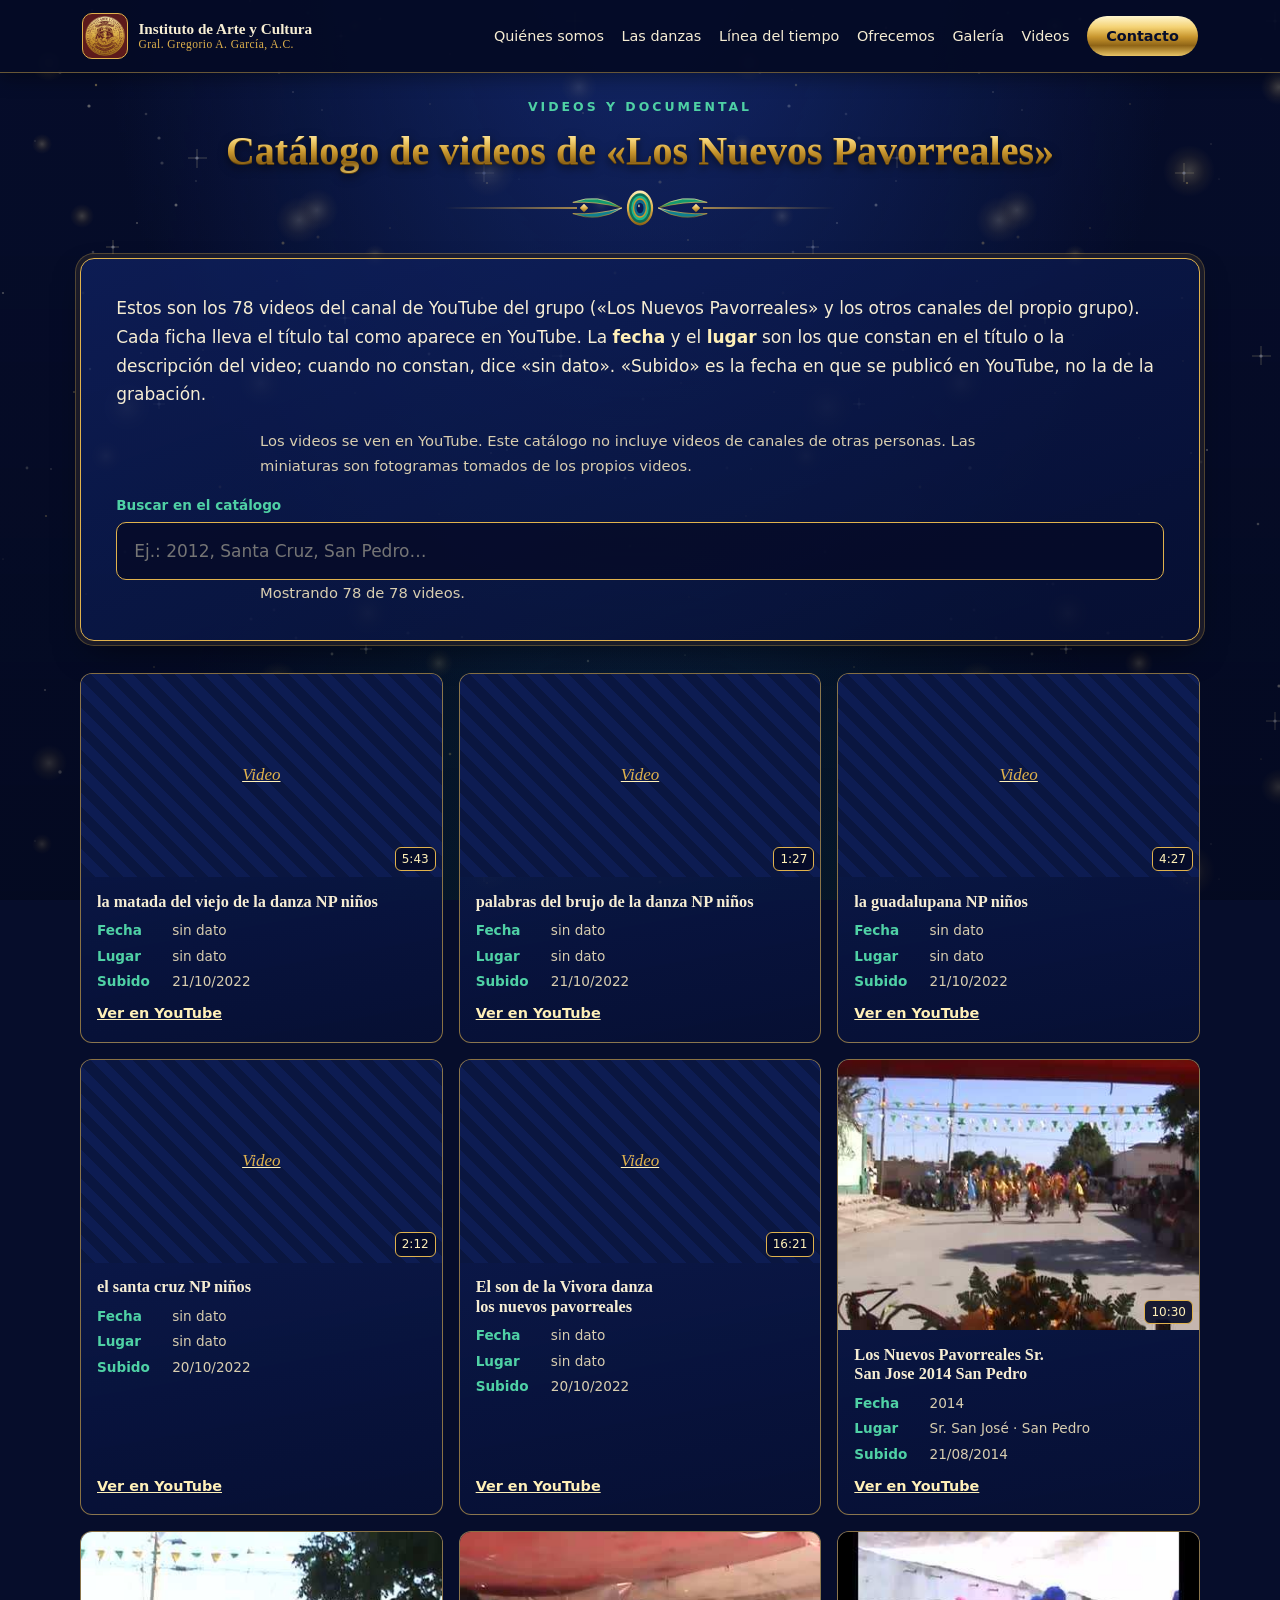
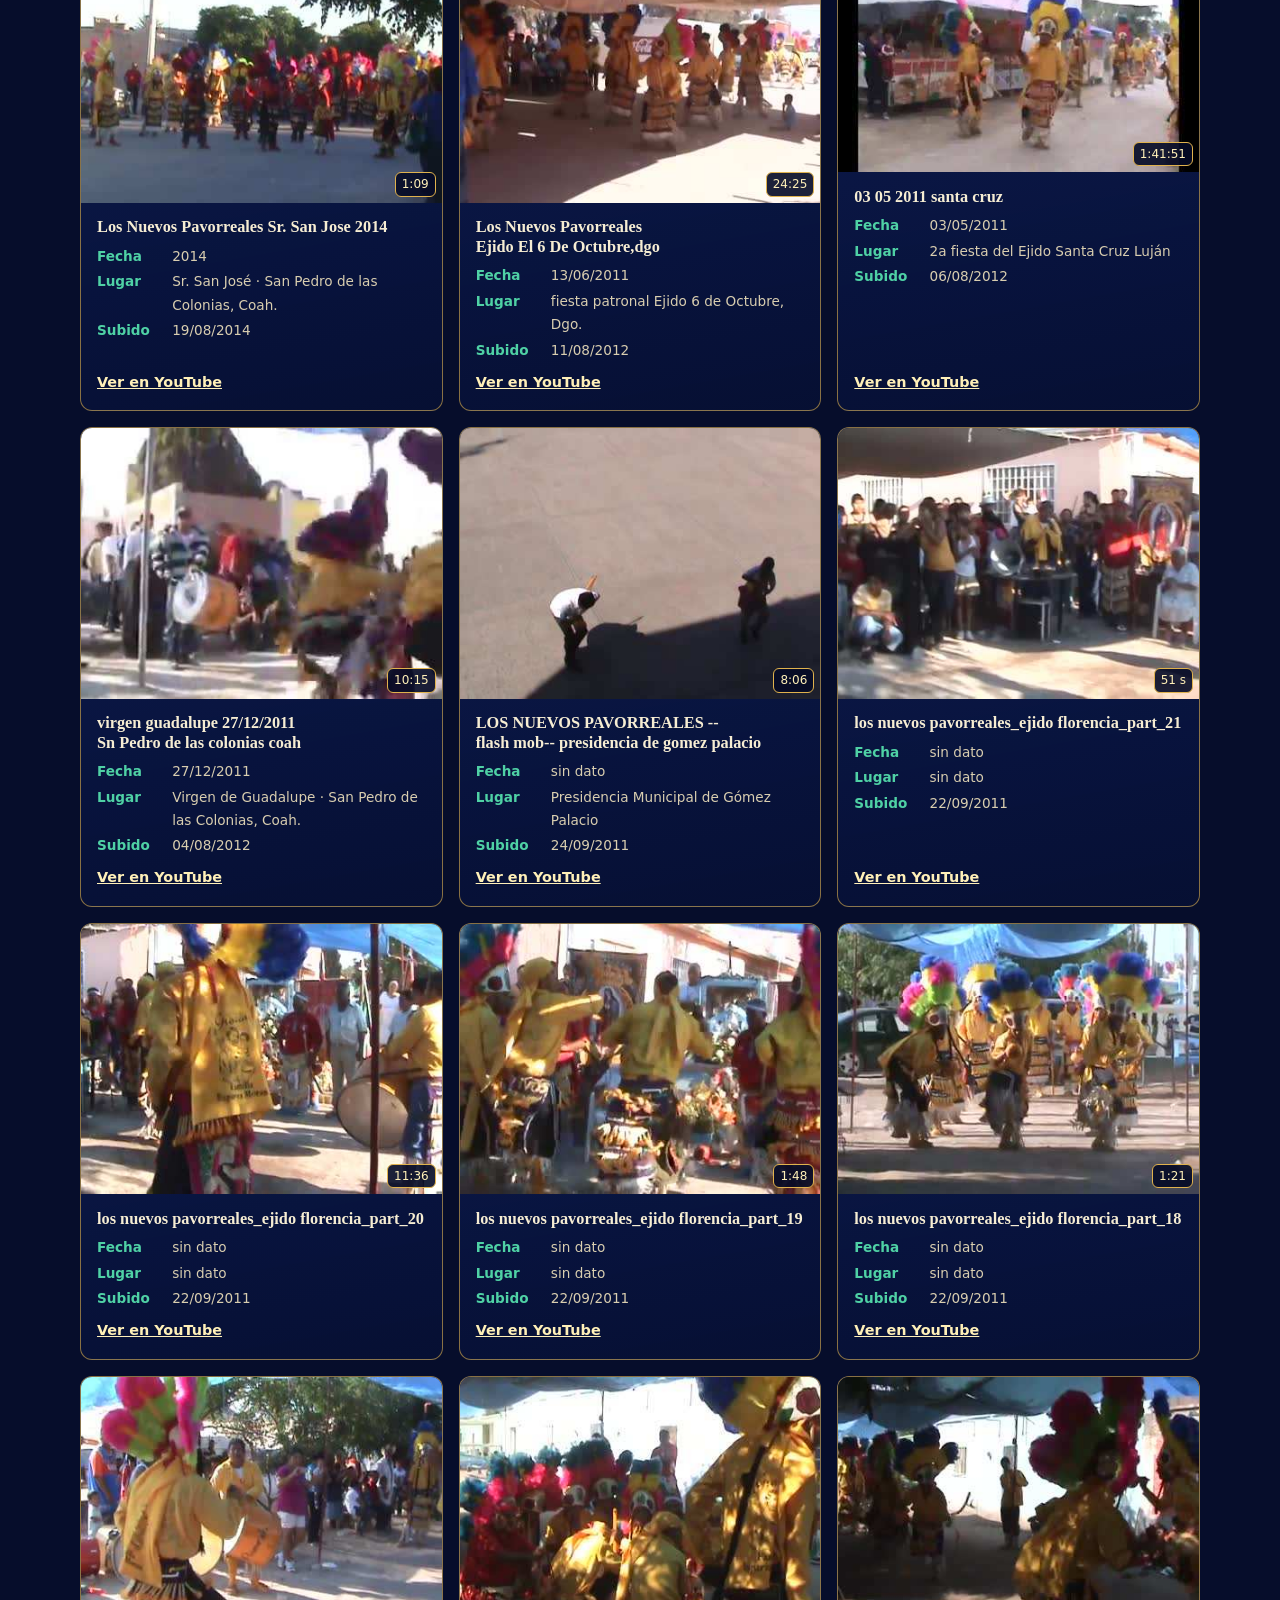
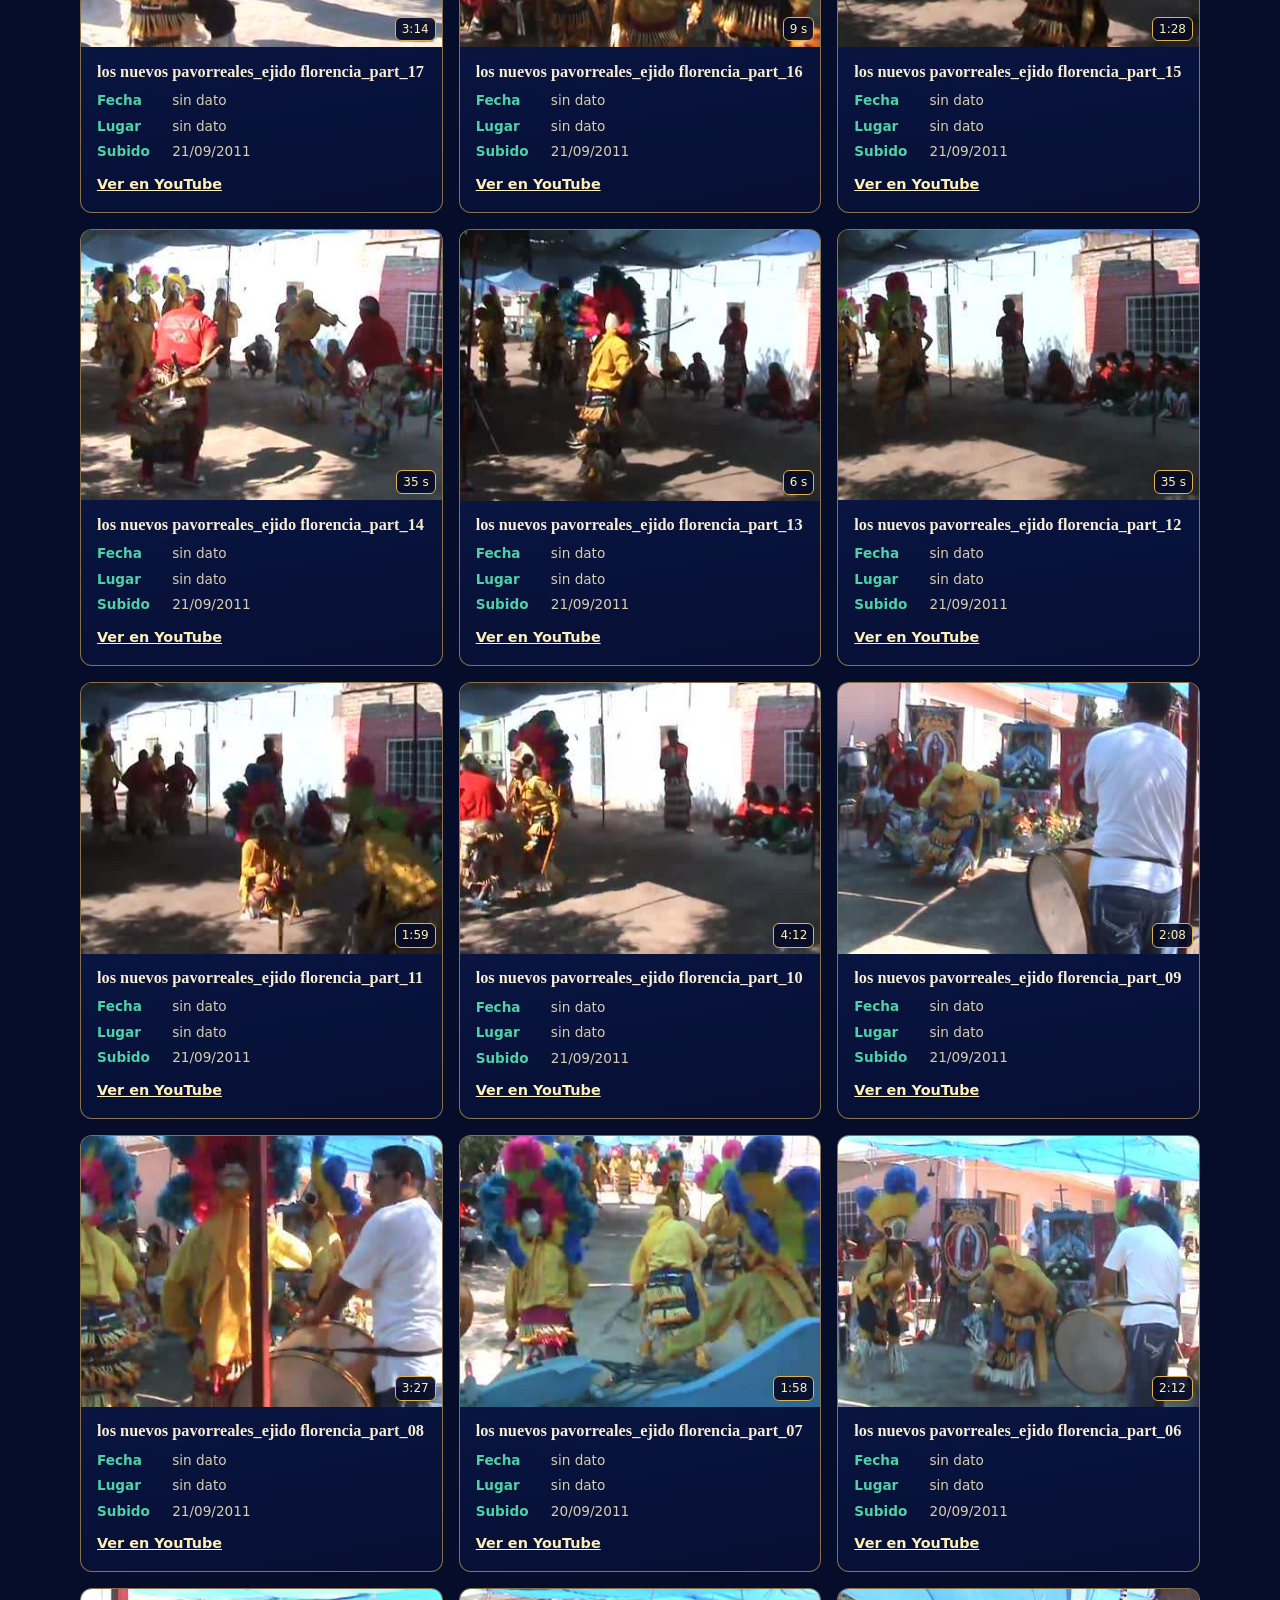
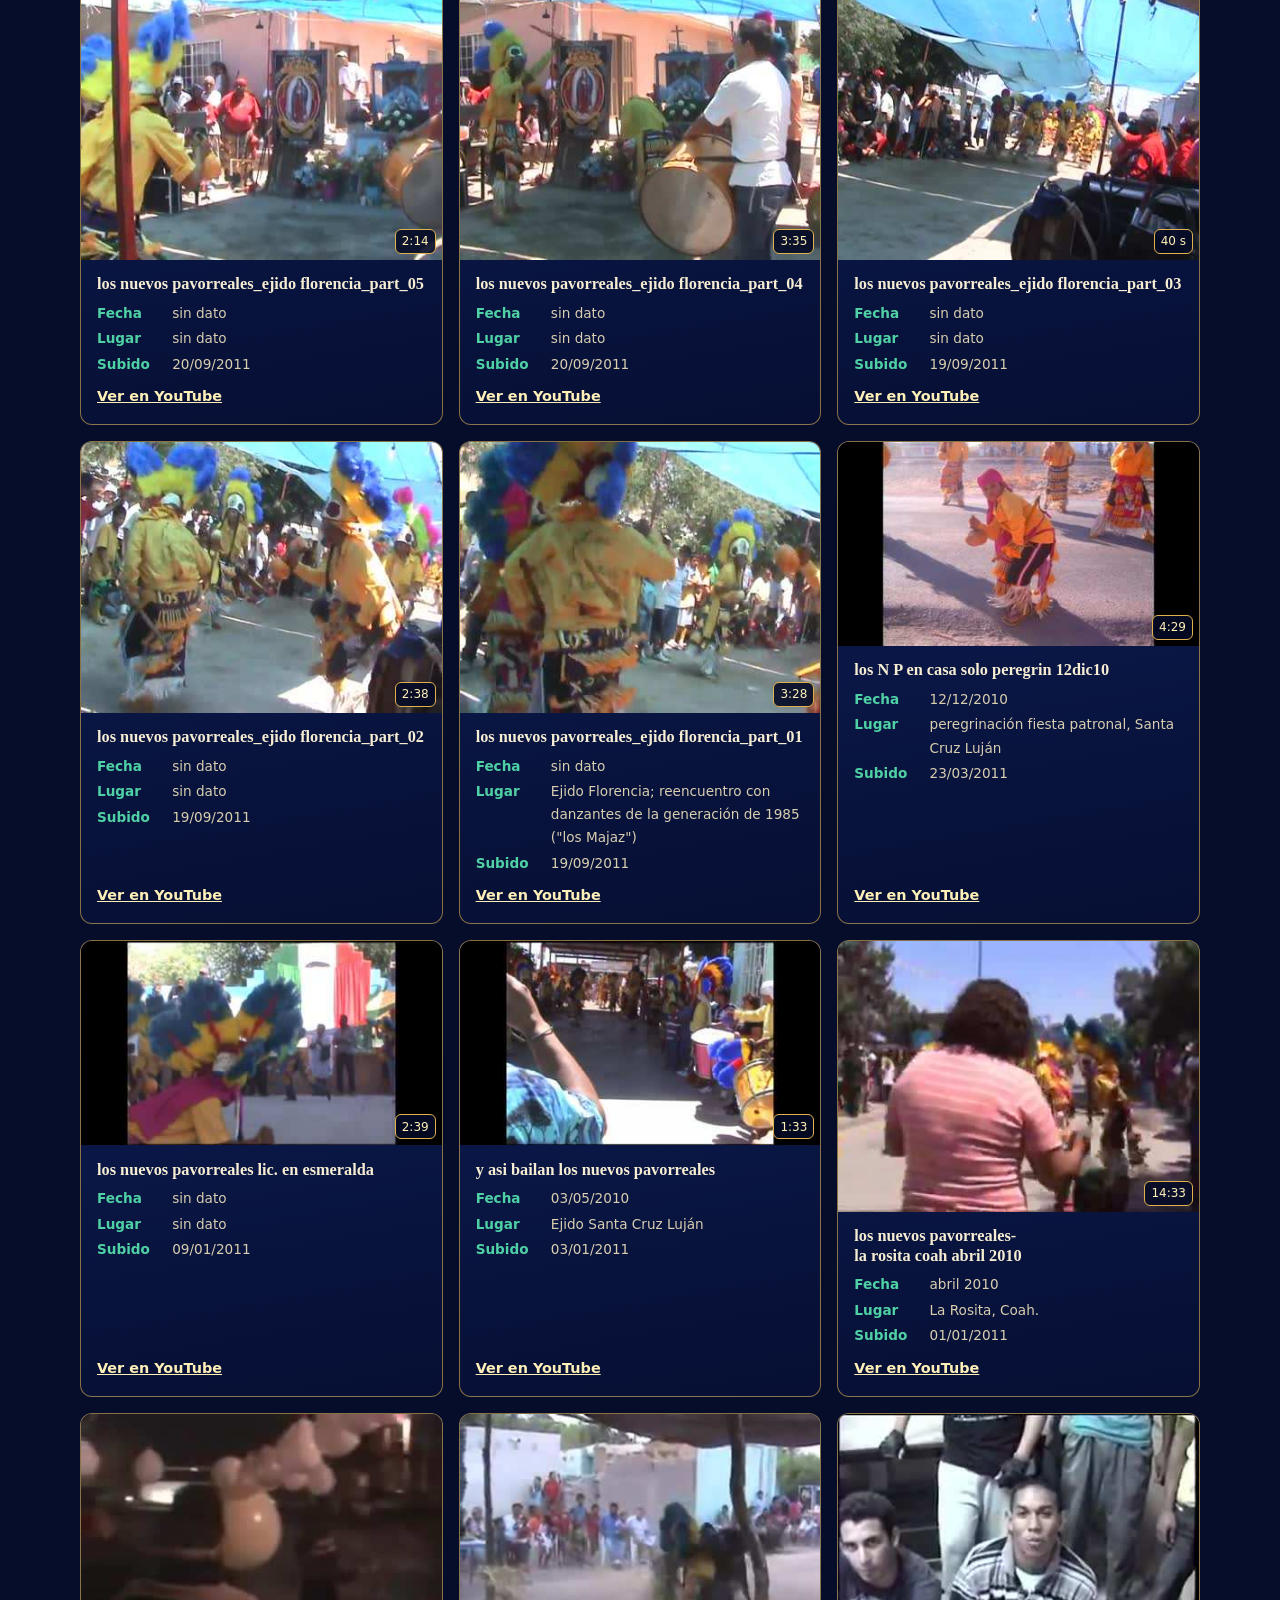
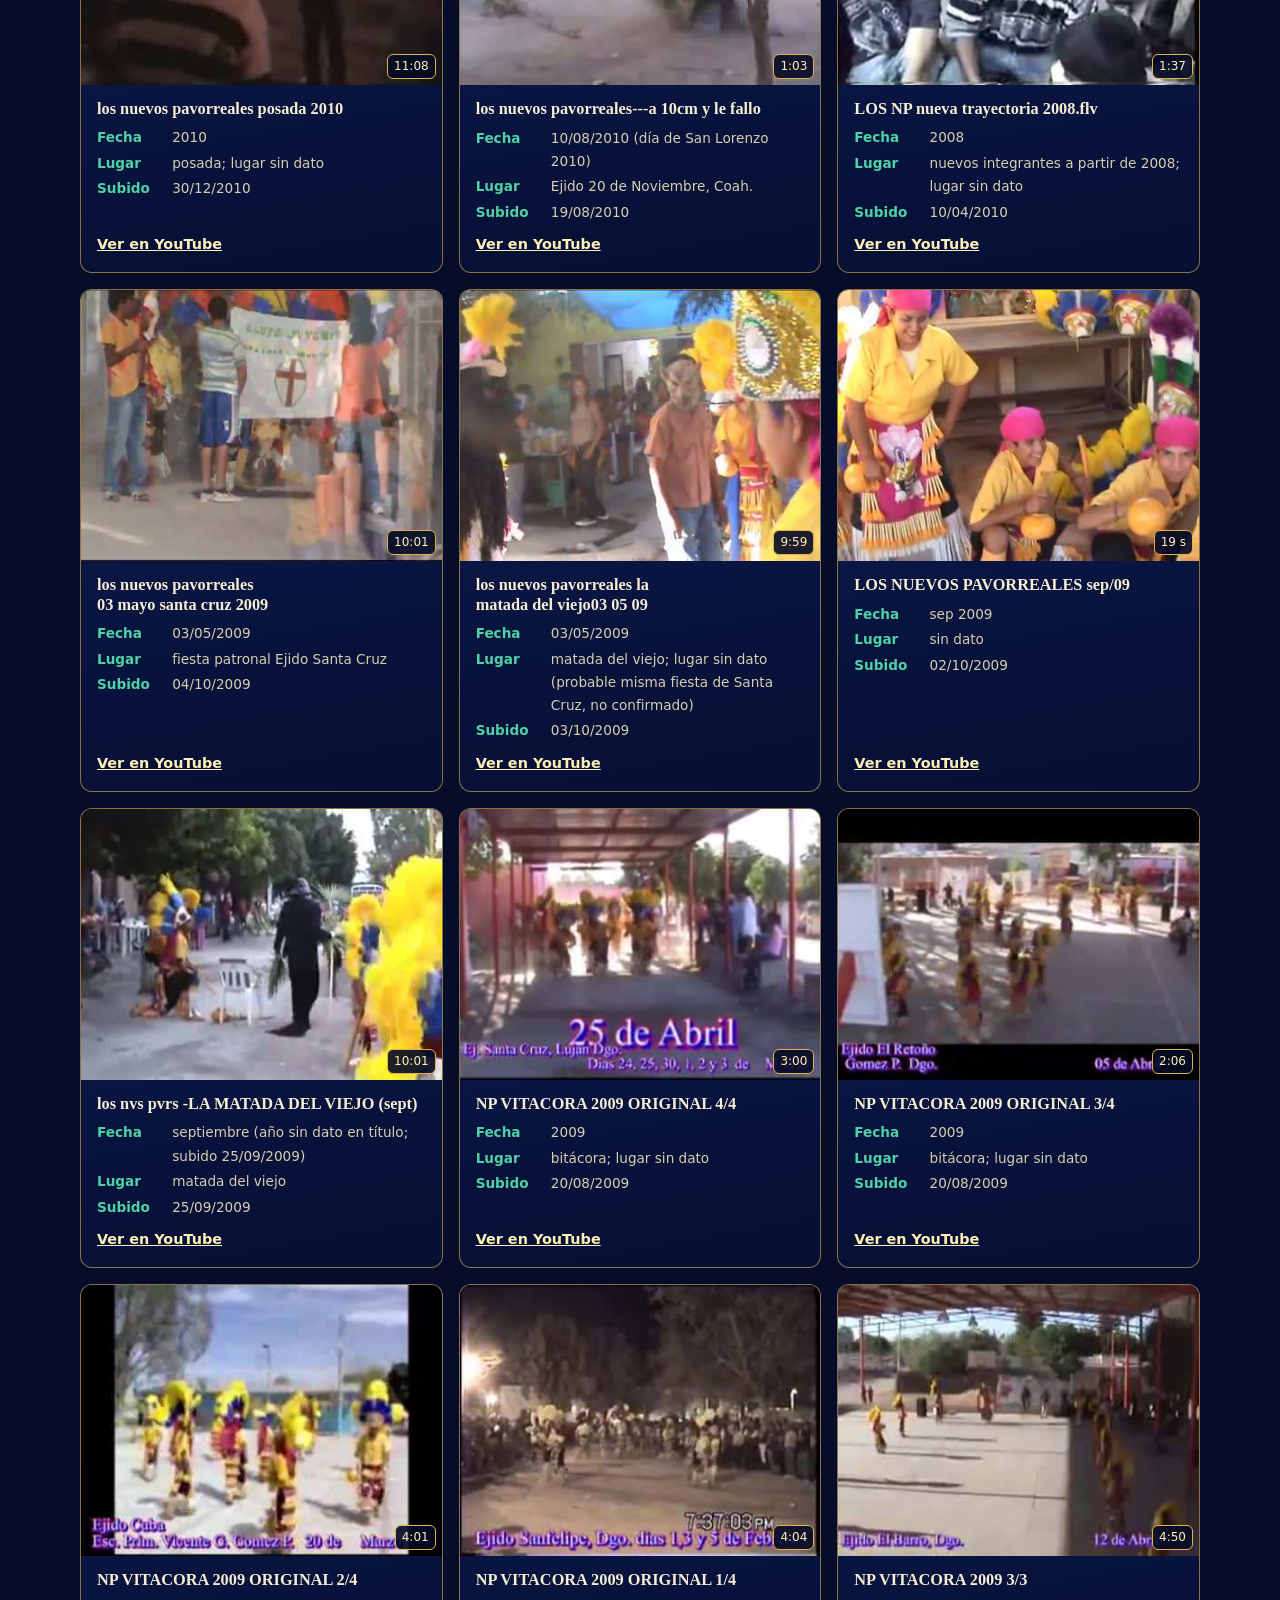
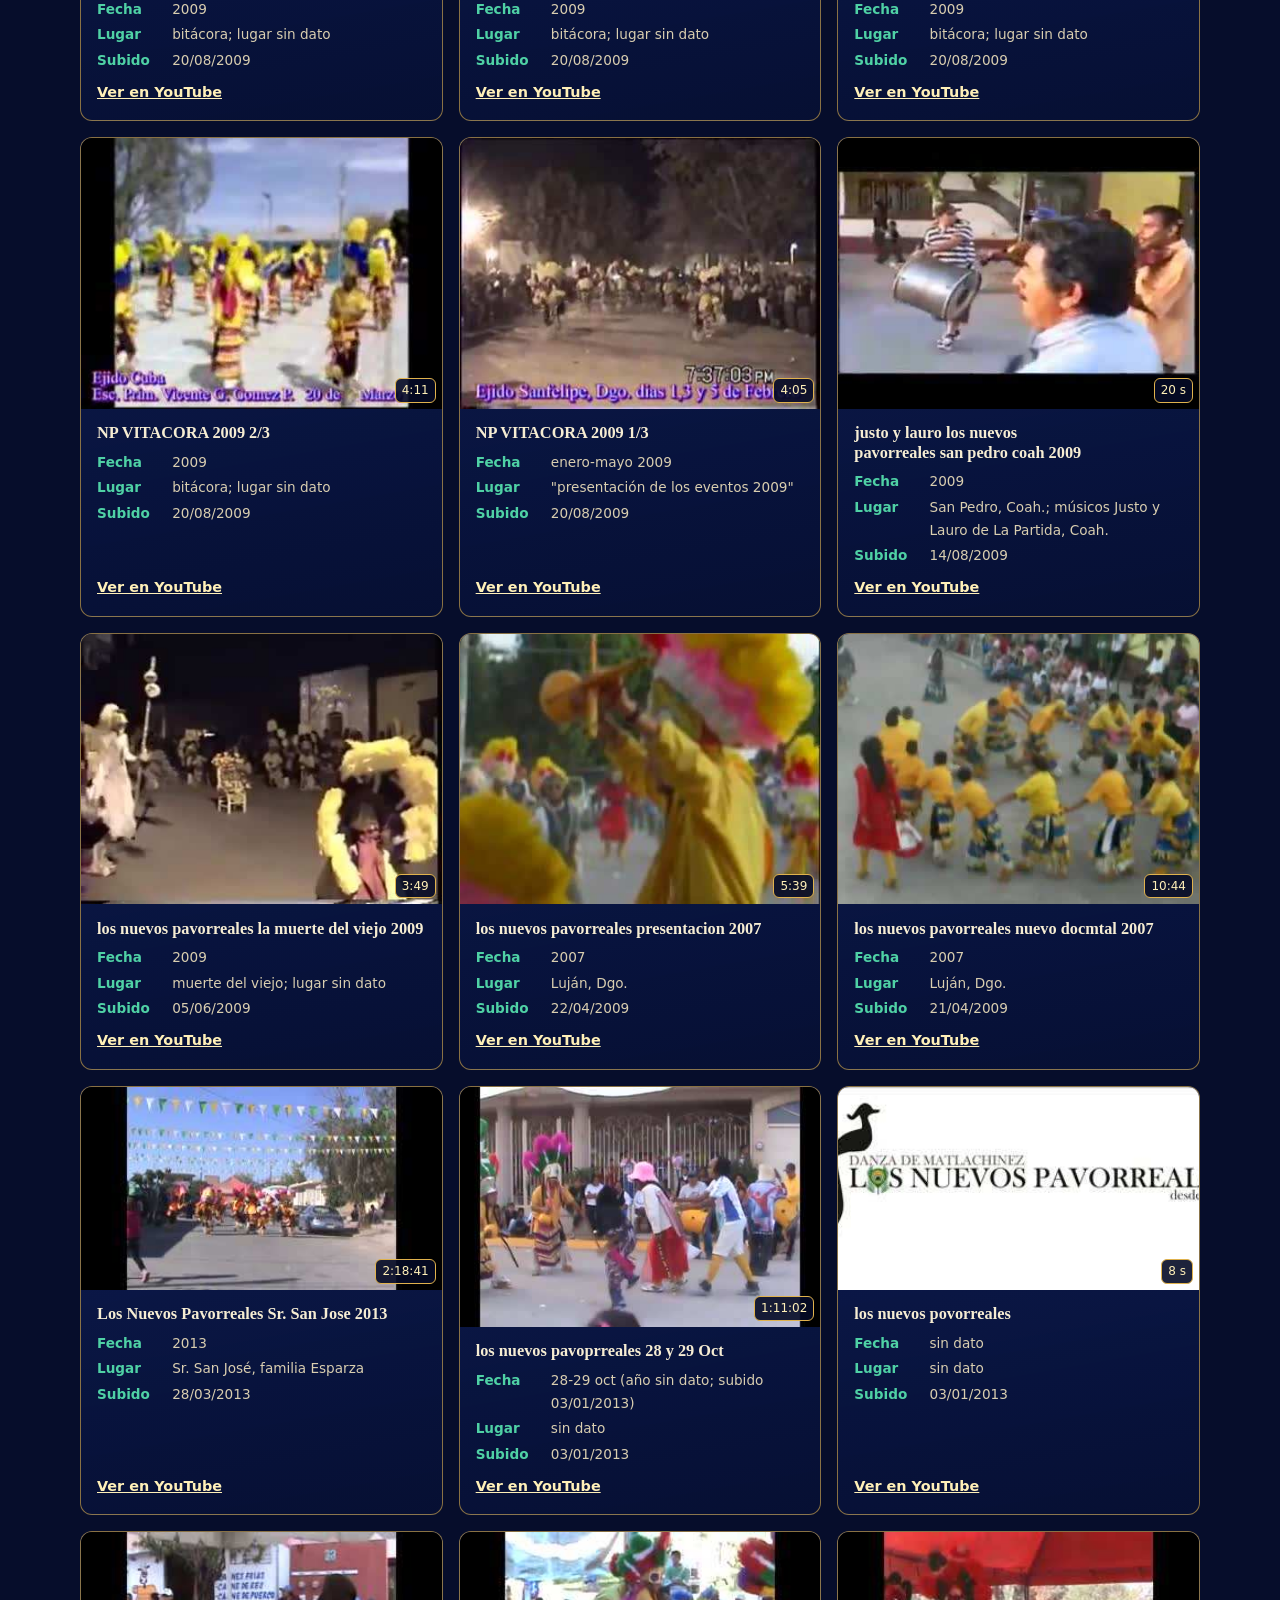
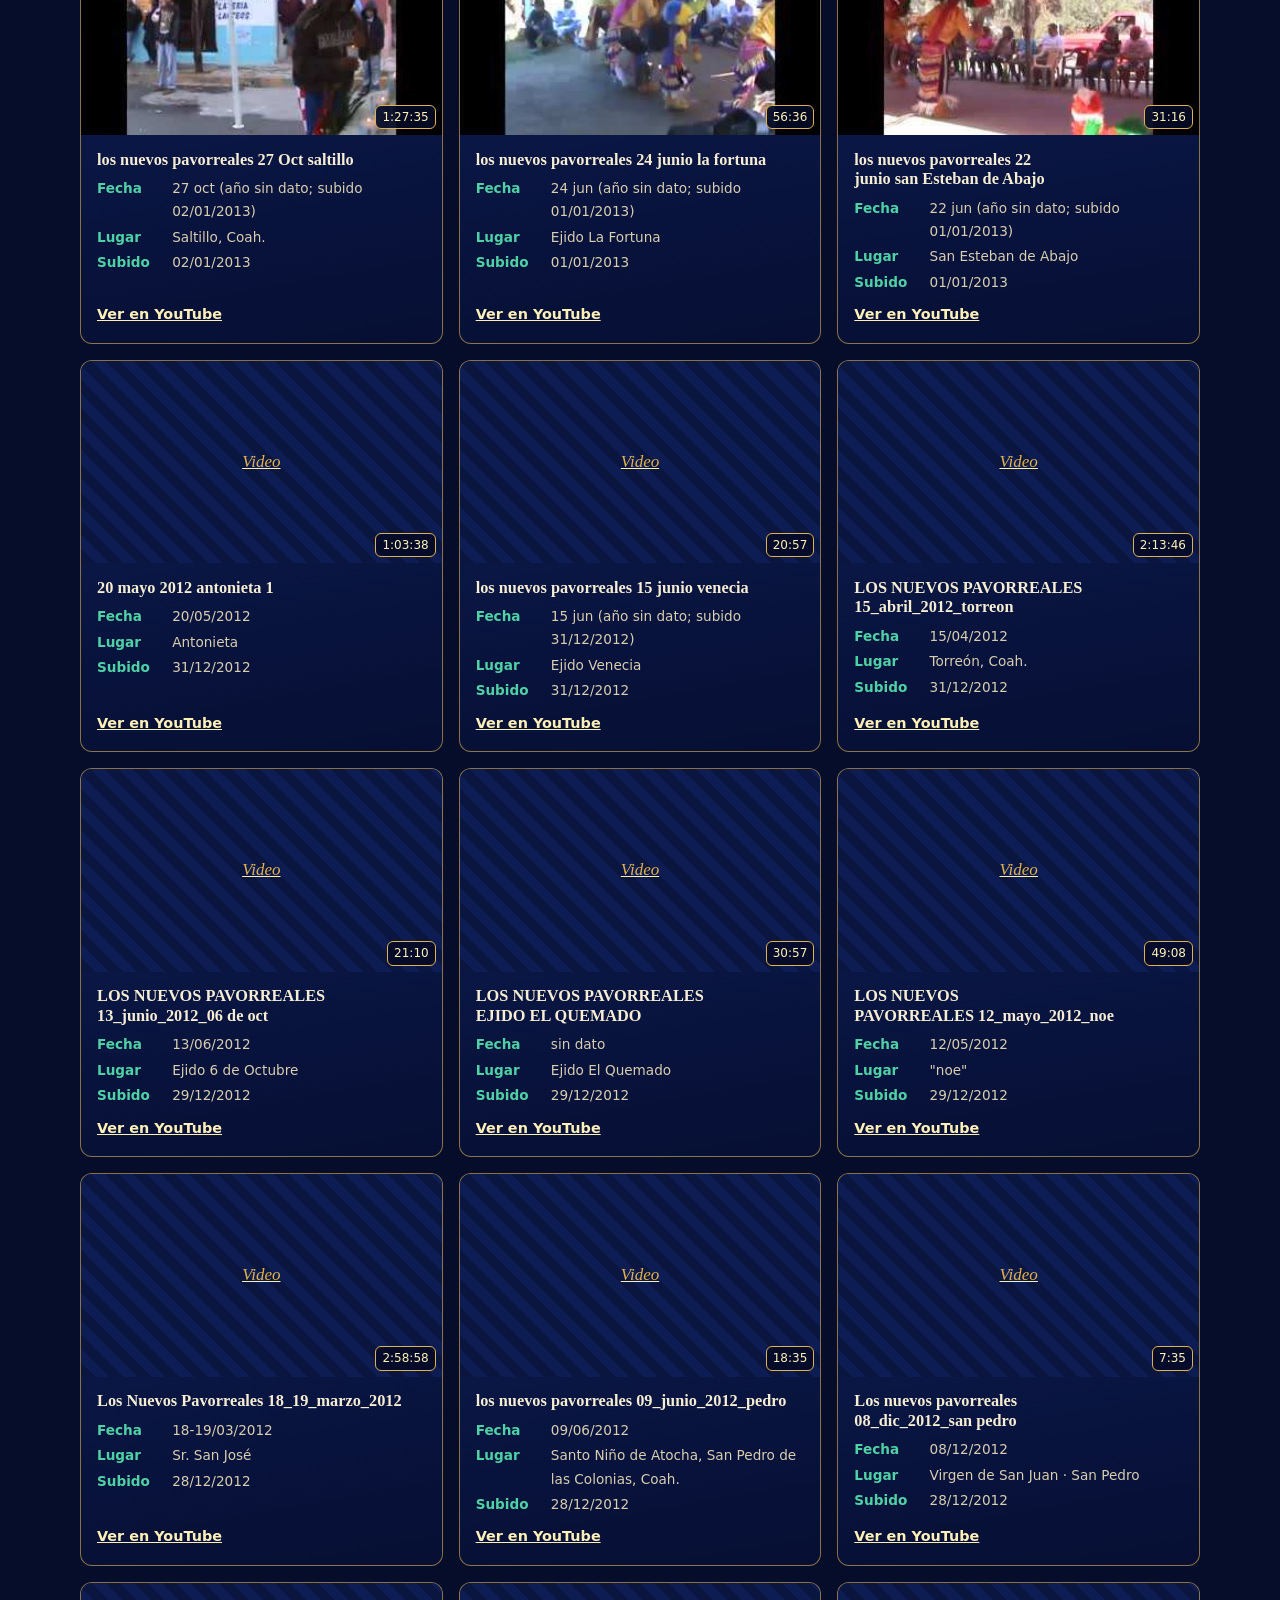
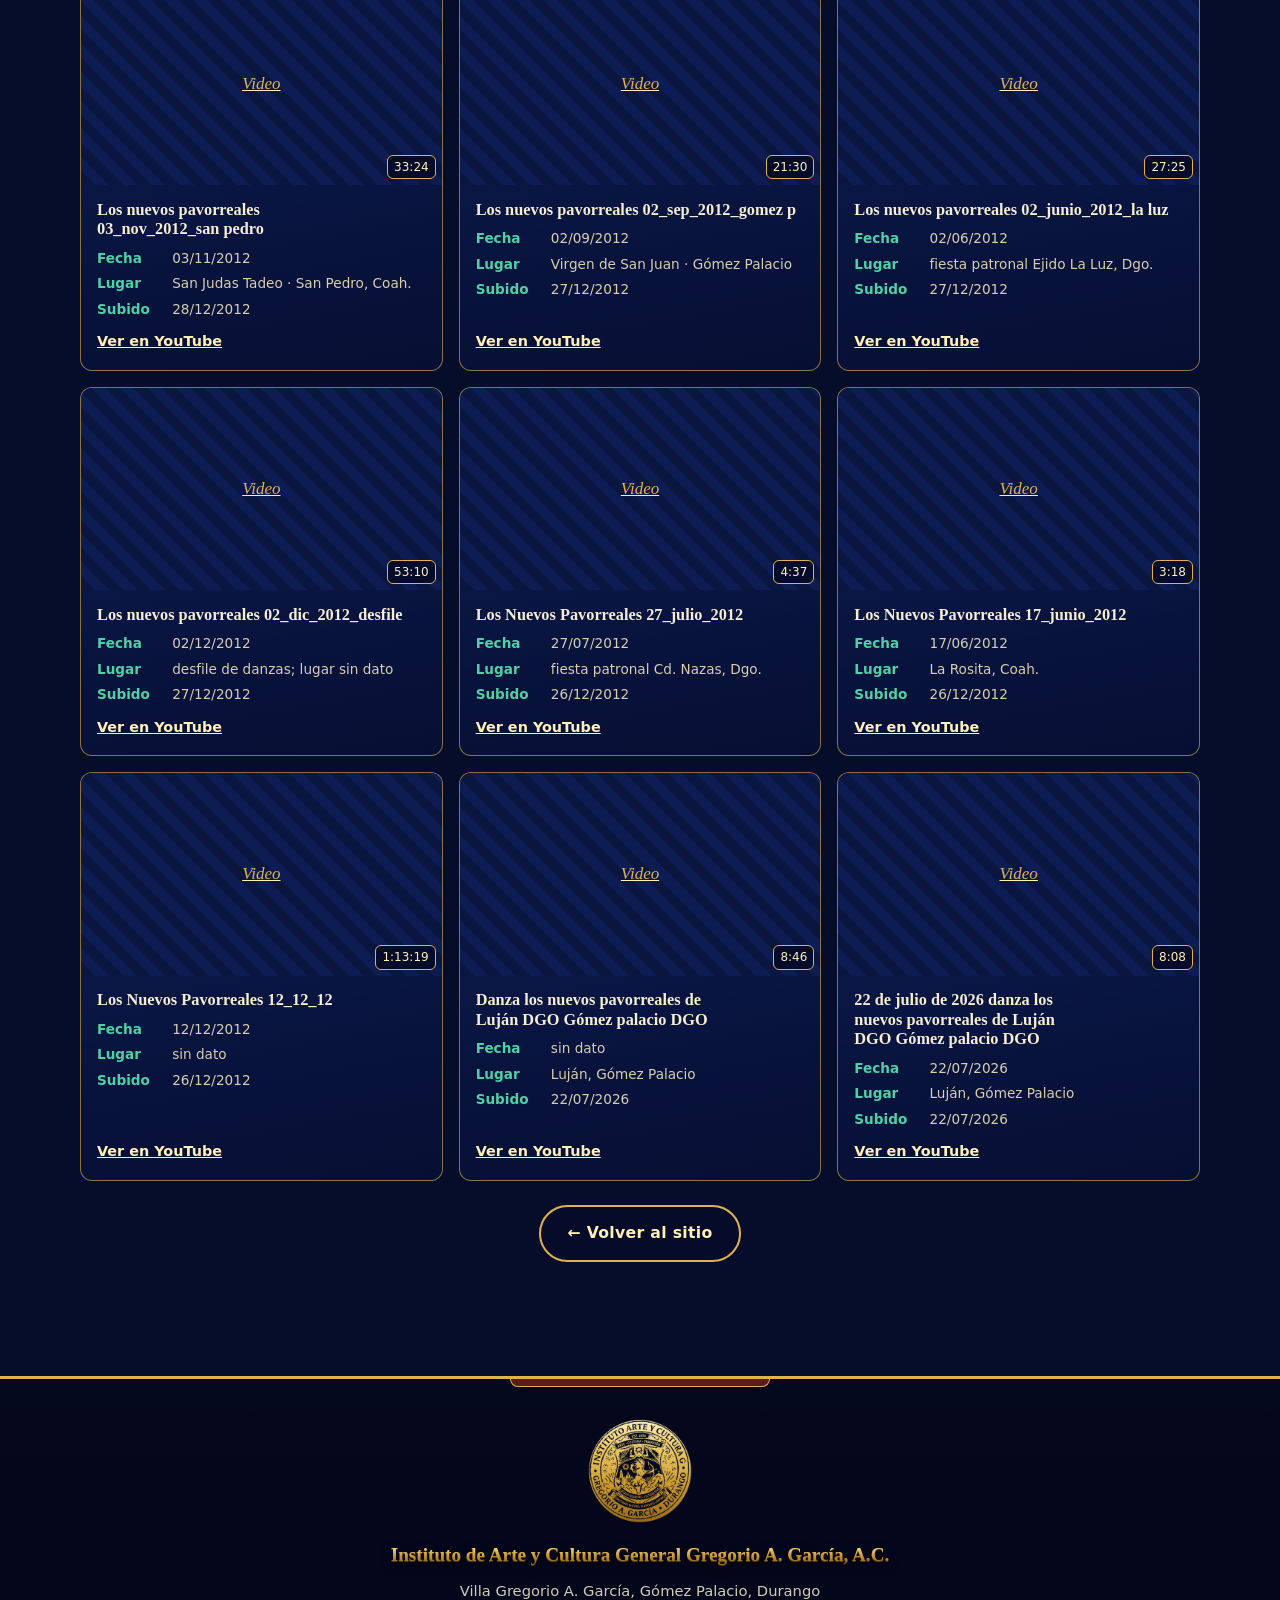
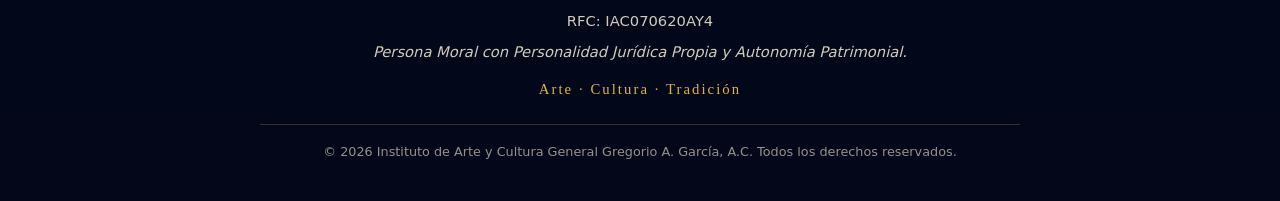
==== commit a0a925da: "Fotos integradas en la página para la presentación" ====
--- a/videos.html
+++ b/videos.html
@@ -4,7 +4,7 @@
   <meta charset="utf-8">
   <meta name="viewport" content="width=device-width, initial-scale=1">
   <meta name="theme-color" content="#060d2b">
-  <link rel="icon" type="image/png" href="images/favicon.png">
+  <link rel="icon" type="image/png" href="[data-uri]">
   <link rel="stylesheet" href="css/estilos.css">
   <title>Catálogo de videos · Instituto de Arte y Cultura General Gregorio A. García, A.C.</title>
   <meta name="description" content="Catálogo de los 78 videos de «Los Nuevos Pavorreales» publicados en el canal de YouTube del grupo, con título, fecha y lugar tal como constan en cada video.">
@@ -20,7 +20,7 @@
   <header class="cabecera">
     <div class="cabecera__in">
       <a class="marca" href="index.html#inicio" aria-label="Ir al inicio">
-        <span class="marca__sello"><img src="images/emblema-oro-sm.png" width="40" height="40" alt="" aria-hidden="true"></span>
+        <span class="marca__sello"><img src="[data-uri]" width="40" height="40" alt="" aria-hidden="true"></span>
         <span class="marca__txt">Instituto de Arte y Cultura<small>Gral. Gregorio A. García, A.C.</small></span>
       </a>
       <button class="menu-btn" id="menu-btn" aria-expanded="false" aria-controls="menu" aria-label="Abrir menú"><span></span><span></span><span></span></button>
@@ -40,7 +40,7 @@
       <div class="contenedor">
         <p class="etiqueta">Videos y documental</p>
         <h1 id="t-cat" class="oro h1-int">Catálogo de videos de «Los Nuevos Pavorreales»</h1>
-        <img class="divisor" src="images/divisor.svg" alt="" width="420" height="42" aria-hidden="true">
+        <img class="divisor" src="[data-uri]" alt="" width="420" height="42" aria-hidden="true">
         <div class="panel panel--ancho">
           <p>Estos son los 78 videos del canal de YouTube del grupo («Los Nuevos Pavorreales» y los otros canales del propio grupo). Cada ficha lleva el título tal como aparece en YouTube. La <strong>fecha</strong> y el <strong>lugar</strong> son los que constan en el título o la descripción del video; cuando no constan, dice «sin dato». «Subido» es la fecha en que se publicó en YouTube, no la de la grabación.</p>
           <p class="nota">Los videos se ven en YouTube. Este catálogo no incluye videos de canales de otras personas. Las miniaturas son fotogramas tomados de los propios videos.</p>
@@ -79,331 +79,331 @@
             <a class="vid__ver" href="https://www.youtube.com/watch?v=oI1KAb9fANE" target="_blank" rel="noopener">Ver en YouTube<span class="sr"> (se abre en otra pestaña)</span></a></div>
           </li>
           <li class="vid" data-t="los nuevos pavorreales sr. san jose 2014 san pedro 2014 sr. san josé · san pedro">
-            <a class="vid__img" href="https://www.youtube.com/watch?v=3YhYRoG_d0M" target="_blank" rel="noopener" aria-label="Ver en YouTube: Los Nuevos Pavorreales Sr. San Jose 2014 San Pedro"><img src="images/videos/3YhYRoG_d0M.jpg" loading="lazy" width="400" height="225" alt="Fotograma del video «Los Nuevos Pavorreales Sr. San Jose 2014 San Pedro»"><span class="vid__dur">10:30</span></a>
+            <a class="vid__img" href="https://www.youtube.com/watch?v=3YhYRoG_d0M" target="_blank" rel="noopener" aria-label="Ver en YouTube: Los Nuevos Pavorreales Sr. San Jose 2014 San Pedro"><img src="[data-uri]" loading="lazy" width="400" height="225" alt="Fotograma del video «Los Nuevos Pavorreales Sr. San Jose 2014 San Pedro»"><span class="vid__dur">10:30</span></a>
             <div class="vid__txt"><h3>Los Nuevos Pavorreales Sr. San Jose 2014 San Pedro</h3>
             <dl><div><dt>Fecha</dt><dd>2014</dd></div><div><dt>Lugar</dt><dd>Sr. San José · San Pedro</dd></div><div><dt>Subido</dt><dd>21/08/2014</dd></div></dl>
             <a class="vid__ver" href="https://www.youtube.com/watch?v=3YhYRoG_d0M" target="_blank" rel="noopener">Ver en YouTube<span class="sr"> (se abre en otra pestaña)</span></a></div>
           </li>
           <li class="vid" data-t="los nuevos pavorreales sr. san jose 2014 2014 sr. san josé · san pedro de las colonias, coah.">
-            <a class="vid__img" href="https://www.youtube.com/watch?v=XY6xx6ha254" target="_blank" rel="noopener" aria-label="Ver en YouTube: Los Nuevos Pavorreales Sr. San Jose 2014"><img src="images/videos/XY6xx6ha254.jpg" loading="lazy" width="400" height="225" alt="Fotograma del video «Los Nuevos Pavorreales Sr. San Jose 2014»"><span class="vid__dur">1:09</span></a>
+            <a class="vid__img" href="https://www.youtube.com/watch?v=XY6xx6ha254" target="_blank" rel="noopener" aria-label="Ver en YouTube: Los Nuevos Pavorreales Sr. San Jose 2014"><img src="[data-uri]" loading="lazy" width="400" height="225" alt="Fotograma del video «Los Nuevos Pavorreales Sr. San Jose 2014»"><span class="vid__dur">1:09</span></a>
             <div class="vid__txt"><h3>Los Nuevos Pavorreales Sr. San Jose 2014</h3>
             <dl><div><dt>Fecha</dt><dd>2014</dd></div><div><dt>Lugar</dt><dd>Sr. San José · San Pedro de las Colonias, Coah.</dd></div><div><dt>Subido</dt><dd>19/08/2014</dd></div></dl>
             <a class="vid__ver" href="https://www.youtube.com/watch?v=XY6xx6ha254" target="_blank" rel="noopener">Ver en YouTube<span class="sr"> (se abre en otra pestaña)</span></a></div>
           </li>
           <li class="vid" data-t="los nuevos pavorreales ejido el 6 de octubre,dgo 13/06/2011 fiesta patronal ejido 6 de octubre, dgo.">
-            <a class="vid__img" href="https://www.youtube.com/watch?v=87E6iK_qJKw" target="_blank" rel="noopener" aria-label="Ver en YouTube: Los Nuevos Pavorreales Ejido El 6 De Octubre,dgo"><img src="images/videos/87E6iK_qJKw.jpg" loading="lazy" width="400" height="225" alt="Fotograma del video «Los Nuevos Pavorreales Ejido El 6 De Octubre,dgo»"><span class="vid__dur">24:25</span></a>
+            <a class="vid__img" href="https://www.youtube.com/watch?v=87E6iK_qJKw" target="_blank" rel="noopener" aria-label="Ver en YouTube: Los Nuevos Pavorreales Ejido El 6 De Octubre,dgo"><img src="[data-uri]" loading="lazy" width="400" height="225" alt="Fotograma del video «Los Nuevos Pavorreales Ejido El 6 De Octubre,dgo»"><span class="vid__dur">24:25</span></a>
             <div class="vid__txt"><h3>Los Nuevos Pavorreales Ejido El 6 De Octubre,dgo</h3>
             <dl><div><dt>Fecha</dt><dd>13/06/2011</dd></div><div><dt>Lugar</dt><dd>fiesta patronal Ejido 6 de Octubre, Dgo.</dd></div><div><dt>Subido</dt><dd>11/08/2012</dd></div></dl>
             <a class="vid__ver" href="https://www.youtube.com/watch?v=87E6iK_qJKw" target="_blank" rel="noopener">Ver en YouTube<span class="sr"> (se abre en otra pestaña)</span></a></div>
           </li>
           <li class="vid" data-t="03 05 2011 santa cruz 03/05/2011 2a fiesta del ejido santa cruz luján">
-            <a class="vid__img" href="https://www.youtube.com/watch?v=fW8gMOd_QNY" target="_blank" rel="noopener" aria-label="Ver en YouTube: 03 05 2011 santa cruz"><img src="images/videos/fW8gMOd_QNY.jpg" loading="lazy" width="400" height="225" alt="Fotograma del video «03 05 2011 santa cruz»"><span class="vid__dur">1:41:51</span></a>
+            <a class="vid__img" href="https://www.youtube.com/watch?v=fW8gMOd_QNY" target="_blank" rel="noopener" aria-label="Ver en YouTube: 03 05 2011 santa cruz"><img src="[data-uri]" loading="lazy" width="400" height="225" alt="Fotograma del video «03 05 2011 santa cruz»"><span class="vid__dur">1:41:51</span></a>
             <div class="vid__txt"><h3>03 05 2011 santa cruz</h3>
             <dl><div><dt>Fecha</dt><dd>03/05/2011</dd></div><div><dt>Lugar</dt><dd>2a fiesta del Ejido Santa Cruz Luján</dd></div><div><dt>Subido</dt><dd>06/08/2012</dd></div></dl>
             <a class="vid__ver" href="https://www.youtube.com/watch?v=fW8gMOd_QNY" target="_blank" rel="noopener">Ver en YouTube<span class="sr"> (se abre en otra pestaña)</span></a></div>
           </li>
           <li class="vid" data-t="virgen guadalupe 27/12/2011 sn pedro de las colonias coah 27/12/2011 virgen de guadalupe · san pedro de las colonias, coah.">
-            <a class="vid__img" href="https://www.youtube.com/watch?v=3WKBWvmMf2Q" target="_blank" rel="noopener" aria-label="Ver en YouTube: virgen guadalupe 27/12/2011 Sn Pedro de las colonias coah"><img src="images/videos/3WKBWvmMf2Q.jpg" loading="lazy" width="400" height="225" alt="Fotograma del video «virgen guadalupe 27/12/2011 Sn Pedro de las colonias coah»"><span class="vid__dur">10:15</span></a>
+            <a class="vid__img" href="https://www.youtube.com/watch?v=3WKBWvmMf2Q" target="_blank" rel="noopener" aria-label="Ver en YouTube: virgen guadalupe 27/12/2011 Sn Pedro de las colonias coah"><img src="[data-uri]" loading="lazy" width="400" height="225" alt="Fotograma del video «virgen guadalupe 27/12/2011 Sn Pedro de las colonias coah»"><span class="vid__dur">10:15</span></a>
             <div class="vid__txt"><h3>virgen guadalupe 27/12/2011 Sn Pedro de las colonias coah</h3>
             <dl><div><dt>Fecha</dt><dd>27/12/2011</dd></div><div><dt>Lugar</dt><dd>Virgen de Guadalupe · San Pedro de las Colonias, Coah.</dd></div><div><dt>Subido</dt><dd>04/08/2012</dd></div></dl>
             <a class="vid__ver" href="https://www.youtube.com/watch?v=3WKBWvmMf2Q" target="_blank" rel="noopener">Ver en YouTube<span class="sr"> (se abre en otra pestaña)</span></a></div>
           </li>
           <li class="vid" data-t="los nuevos pavorreales --flash mob-- presidencia de gomez palacio sin dato presidencia municipal de gómez palacio">
-            <a class="vid__img" href="https://www.youtube.com/watch?v=KMSc8KQTmmM" target="_blank" rel="noopener" aria-label="Ver en YouTube: LOS NUEVOS PAVORREALES --flash mob-- presidencia de gomez palacio"><img src="images/videos/KMSc8KQTmmM.jpg" loading="lazy" width="400" height="225" alt="Fotograma del video «LOS NUEVOS PAVORREALES --flash mob-- presidencia de gomez palacio»"><span class="vid__dur">8:06</span></a>
+            <a class="vid__img" href="https://www.youtube.com/watch?v=KMSc8KQTmmM" target="_blank" rel="noopener" aria-label="Ver en YouTube: LOS NUEVOS PAVORREALES --flash mob-- presidencia de gomez palacio"><img src="[data-uri]" loading="lazy" width="400" height="225" alt="Fotograma del video «LOS NUEVOS PAVORREALES --flash mob-- presidencia de gomez palacio»"><span class="vid__dur">8:06</span></a>
             <div class="vid__txt"><h3>LOS NUEVOS PAVORREALES --flash mob-- presidencia de gomez palacio</h3>
             <dl><div><dt>Fecha</dt><dd>sin dato</dd></div><div><dt>Lugar</dt><dd>Presidencia Municipal de Gómez Palacio</dd></div><div><dt>Subido</dt><dd>24/09/2011</dd></div></dl>
             <a class="vid__ver" href="https://www.youtube.com/watch?v=KMSc8KQTmmM" target="_blank" rel="noopener">Ver en YouTube<span class="sr"> (se abre en otra pestaña)</span></a></div>
           </li>
           <li class="vid" data-t="los nuevos pavorreales_ejido florencia_part_21 sin dato sin dato">
-            <a class="vid__img" href="https://www.youtube.com/watch?v=4wOPCz_aBoo" target="_blank" rel="noopener" aria-label="Ver en YouTube: los nuevos pavorreales_ejido florencia_part_21"><img src="images/videos/4wOPCz_aBoo.jpg" loading="lazy" width="400" height="225" alt="Fotograma del video «los nuevos pavorreales_ejido florencia_part_21»"><span class="vid__dur">51 s</span></a>
+            <a class="vid__img" href="https://www.youtube.com/watch?v=4wOPCz_aBoo" target="_blank" rel="noopener" aria-label="Ver en YouTube: los nuevos pavorreales_ejido florencia_part_21"><img src="[data-uri]" loading="lazy" width="400" height="225" alt="Fotograma del video «los nuevos pavorreales_ejido florencia_part_21»"><span class="vid__dur">51 s</span></a>
             <div class="vid__txt"><h3>los nuevos pavorreales_ejido florencia_part_21</h3>
             <dl><div><dt>Fecha</dt><dd>sin dato</dd></div><div><dt>Lugar</dt><dd>sin dato</dd></div><div><dt>Subido</dt><dd>22/09/2011</dd></div></dl>
             <a class="vid__ver" href="https://www.youtube.com/watch?v=4wOPCz_aBoo" target="_blank" rel="noopener">Ver en YouTube<span class="sr"> (se abre en otra pestaña)</span></a></div>
           </li>
           <li class="vid" data-t="los nuevos pavorreales_ejido florencia_part_20 sin dato sin dato">
-            <a class="vid__img" href="https://www.youtube.com/watch?v=cM1FTGcRUkg" target="_blank" rel="noopener" aria-label="Ver en YouTube: los nuevos pavorreales_ejido florencia_part_20"><img src="images/videos/cM1FTGcRUkg.jpg" loading="lazy" width="400" height="225" alt="Fotograma del video «los nuevos pavorreales_ejido florencia_part_20»"><span class="vid__dur">11:36</span></a>
+            <a class="vid__img" href="https://www.youtube.com/watch?v=cM1FTGcRUkg" target="_blank" rel="noopener" aria-label="Ver en YouTube: los nuevos pavorreales_ejido florencia_part_20"><img src="[data-uri]" loading="lazy" width="400" height="225" alt="Fotograma del video «los nuevos pavorreales_ejido florencia_part_20»"><span class="vid__dur">11:36</span></a>
             <div class="vid__txt"><h3>los nuevos pavorreales_ejido florencia_part_20</h3>
             <dl><div><dt>Fecha</dt><dd>sin dato</dd></div><div><dt>Lugar</dt><dd>sin dato</dd></div><div><dt>Subido</dt><dd>22/09/2011</dd></div></dl>
             <a class="vid__ver" href="https://www.youtube.com/watch?v=cM1FTGcRUkg" target="_blank" rel="noopener">Ver en YouTube<span class="sr"> (se abre en otra pestaña)</span></a></div>
           </li>
           <li class="vid" data-t="los nuevos pavorreales_ejido florencia_part_19 sin dato sin dato">
-            <a class="vid__img" href="https://www.youtube.com/watch?v=EeQkVsVMVCM" target="_blank" rel="noopener" aria-label="Ver en YouTube: los nuevos pavorreales_ejido florencia_part_19"><img src="images/videos/EeQkVsVMVCM.jpg" loading="lazy" width="400" height="225" alt="Fotograma del video «los nuevos pavorreales_ejido florencia_part_19»"><span class="vid__dur">1:48</span></a>
+            <a class="vid__img" href="https://www.youtube.com/watch?v=EeQkVsVMVCM" target="_blank" rel="noopener" aria-label="Ver en YouTube: los nuevos pavorreales_ejido florencia_part_19"><img src="[data-uri]" loading="lazy" width="400" height="225" alt="Fotograma del video «los nuevos pavorreales_ejido florencia_part_19»"><span class="vid__dur">1:48</span></a>
             <div class="vid__txt"><h3>los nuevos pavorreales_ejido florencia_part_19</h3>
             <dl><div><dt>Fecha</dt><dd>sin dato</dd></div><div><dt>Lugar</dt><dd>sin dato</dd></div><div><dt>Subido</dt><dd>22/09/2011</dd></div></dl>
             <a class="vid__ver" href="https://www.youtube.com/watch?v=EeQkVsVMVCM" target="_blank" rel="noopener">Ver en YouTube<span class="sr"> (se abre en otra pestaña)</span></a></div>
           </li>
           <li class="vid" data-t="los nuevos pavorreales_ejido florencia_part_18 sin dato sin dato">
-            <a class="vid__img" href="https://www.youtube.com/watch?v=cB2t91iJSpo" target="_blank" rel="noopener" aria-label="Ver en YouTube: los nuevos pavorreales_ejido florencia_part_18"><img src="images/videos/cB2t91iJSpo.jpg" loading="lazy" width="400" height="225" alt="Fotograma del video «los nuevos pavorreales_ejido florencia_part_18»"><span class="vid__dur">1:21</span></a>
+            <a class="vid__img" href="https://www.youtube.com/watch?v=cB2t91iJSpo" target="_blank" rel="noopener" aria-label="Ver en YouTube: los nuevos pavorreales_ejido florencia_part_18"><img src="[data-uri]" loading="lazy" width="400" height="225" alt="Fotograma del video «los nuevos pavorreales_ejido florencia_part_18»"><span class="vid__dur">1:21</span></a>
             <div class="vid__txt"><h3>los nuevos pavorreales_ejido florencia_part_18</h3>
             <dl><div><dt>Fecha</dt><dd>sin dato</dd></div><div><dt>Lugar</dt><dd>sin dato</dd></div><div><dt>Subido</dt><dd>22/09/2011</dd></div></dl>
             <a class="vid__ver" href="https://www.youtube.com/watch?v=cB2t91iJSpo" target="_blank" rel="noopener">Ver en YouTube<span class="sr"> (se abre en otra pestaña)</span></a></div>
           </li>
           <li class="vid" data-t="los nuevos pavorreales_ejido florencia_part_17 sin dato sin dato">
-            <a class="vid__img" href="https://www.youtube.com/watch?v=3c_Fqrxx4og" target="_blank" rel="noopener" aria-label="Ver en YouTube: los nuevos pavorreales_ejido florencia_part_17"><img src="images/videos/3c_Fqrxx4og.jpg" loading="lazy" width="400" height="225" alt="Fotograma del video «los nuevos pavorreales_ejido florencia_part_17»"><span class="vid__dur">3:14</span></a>
+            <a class="vid__img" href="https://www.youtube.com/watch?v=3c_Fqrxx4og" target="_blank" rel="noopener" aria-label="Ver en YouTube: los nuevos pavorreales_ejido florencia_part_17"><img src="[data-uri]" loading="lazy" width="400" height="225" alt="Fotograma del video «los nuevos pavorreales_ejido florencia_part_17»"><span class="vid__dur">3:14</span></a>
             <div class="vid__txt"><h3>los nuevos pavorreales_ejido florencia_part_17</h3>
             <dl><div><dt>Fecha</dt><dd>sin dato</dd></div><div><dt>Lugar</dt><dd>sin dato</dd></div><div><dt>Subido</dt><dd>21/09/2011</dd></div></dl>
             <a class="vid__ver" href="https://www.youtube.com/watch?v=3c_Fqrxx4og" target="_blank" rel="noopener">Ver en YouTube<span class="sr"> (se abre en otra pestaña)</span></a></div>
           </li>
           <li class="vid" data-t="los nuevos pavorreales_ejido florencia_part_16 sin dato sin dato">
-            <a class="vid__img" href="https://www.youtube.com/watch?v=XbhiWu7RcIE" target="_blank" rel="noopener" aria-label="Ver en YouTube: los nuevos pavorreales_ejido florencia_part_16"><img src="images/videos/XbhiWu7RcIE.jpg" loading="lazy" width="400" height="225" alt="Fotograma del video «los nuevos pavorreales_ejido florencia_part_16»"><span class="vid__dur">9 s</span></a>
+            <a class="vid__img" href="https://www.youtube.com/watch?v=XbhiWu7RcIE" target="_blank" rel="noopener" aria-label="Ver en YouTube: los nuevos pavorreales_ejido florencia_part_16"><img src="[data-uri]" loading="lazy" width="400" height="225" alt="Fotograma del video «los nuevos pavorreales_ejido florencia_part_16»"><span class="vid__dur">9 s</span></a>
             <div class="vid__txt"><h3>los nuevos pavorreales_ejido florencia_part_16</h3>
             <dl><div><dt>Fecha</dt><dd>sin dato</dd></div><div><dt>Lugar</dt><dd>sin dato</dd></div><div><dt>Subido</dt><dd>21/09/2011</dd></div></dl>
             <a class="vid__ver" href="https://www.youtube.com/watch?v=XbhiWu7RcIE" target="_blank" rel="noopener">Ver en YouTube<span class="sr"> (se abre en otra pestaña)</span></a></div>
           </li>
           <li class="vid" data-t="los nuevos pavorreales_ejido florencia_part_15 sin dato sin dato">
-            <a class="vid__img" href="https://www.youtube.com/watch?v=HuKZmkyO2bk" target="_blank" rel="noopener" aria-label="Ver en YouTube: los nuevos pavorreales_ejido florencia_part_15"><img src="images/videos/HuKZmkyO2bk.jpg" loading="lazy" width="400" height="225" alt="Fotograma del video «los nuevos pavorreales_ejido florencia_part_15»"><span class="vid__dur">1:28</span></a>
+            <a class="vid__img" href="https://www.youtube.com/watch?v=HuKZmkyO2bk" target="_blank" rel="noopener" aria-label="Ver en YouTube: los nuevos pavorreales_ejido florencia_part_15"><img src="[data-uri]" loading="lazy" width="400" height="225" alt="Fotograma del video «los nuevos pavorreales_ejido florencia_part_15»"><span class="vid__dur">1:28</span></a>
             <div class="vid__txt"><h3>los nuevos pavorreales_ejido florencia_part_15</h3>
             <dl><div><dt>Fecha</dt><dd>sin dato</dd></div><div><dt>Lugar</dt><dd>sin dato</dd></div><div><dt>Subido</dt><dd>21/09/2011</dd></div></dl>
             <a class="vid__ver" href="https://www.youtube.com/watch?v=HuKZmkyO2bk" target="_blank" rel="noopener">Ver en YouTube<span class="sr"> (se abre en otra pestaña)</span></a></div>
           </li>
           <li class="vid" data-t="los nuevos pavorreales_ejido florencia_part_14 sin dato sin dato">
-            <a class="vid__img" href="https://www.youtube.com/watch?v=n4IC3kuVNM4" target="_blank" rel="noopener" aria-label="Ver en YouTube: los nuevos pavorreales_ejido florencia_part_14"><img src="images/videos/n4IC3kuVNM4.jpg" loading="lazy" width="400" height="225" alt="Fotograma del video «los nuevos pavorreales_ejido florencia_part_14»"><span class="vid__dur">35 s</span></a>
+            <a class="vid__img" href="https://www.youtube.com/watch?v=n4IC3kuVNM4" target="_blank" rel="noopener" aria-label="Ver en YouTube: los nuevos pavorreales_ejido florencia_part_14"><img src="[data-uri]" loading="lazy" width="400" height="225" alt="Fotograma del video «los nuevos pavorreales_ejido florencia_part_14»"><span class="vid__dur">35 s</span></a>
             <div class="vid__txt"><h3>los nuevos pavorreales_ejido florencia_part_14</h3>
             <dl><div><dt>Fecha</dt><dd>sin dato</dd></div><div><dt>Lugar</dt><dd>sin dato</dd></div><div><dt>Subido</dt><dd>21/09/2011</dd></div></dl>
             <a class="vid__ver" href="https:/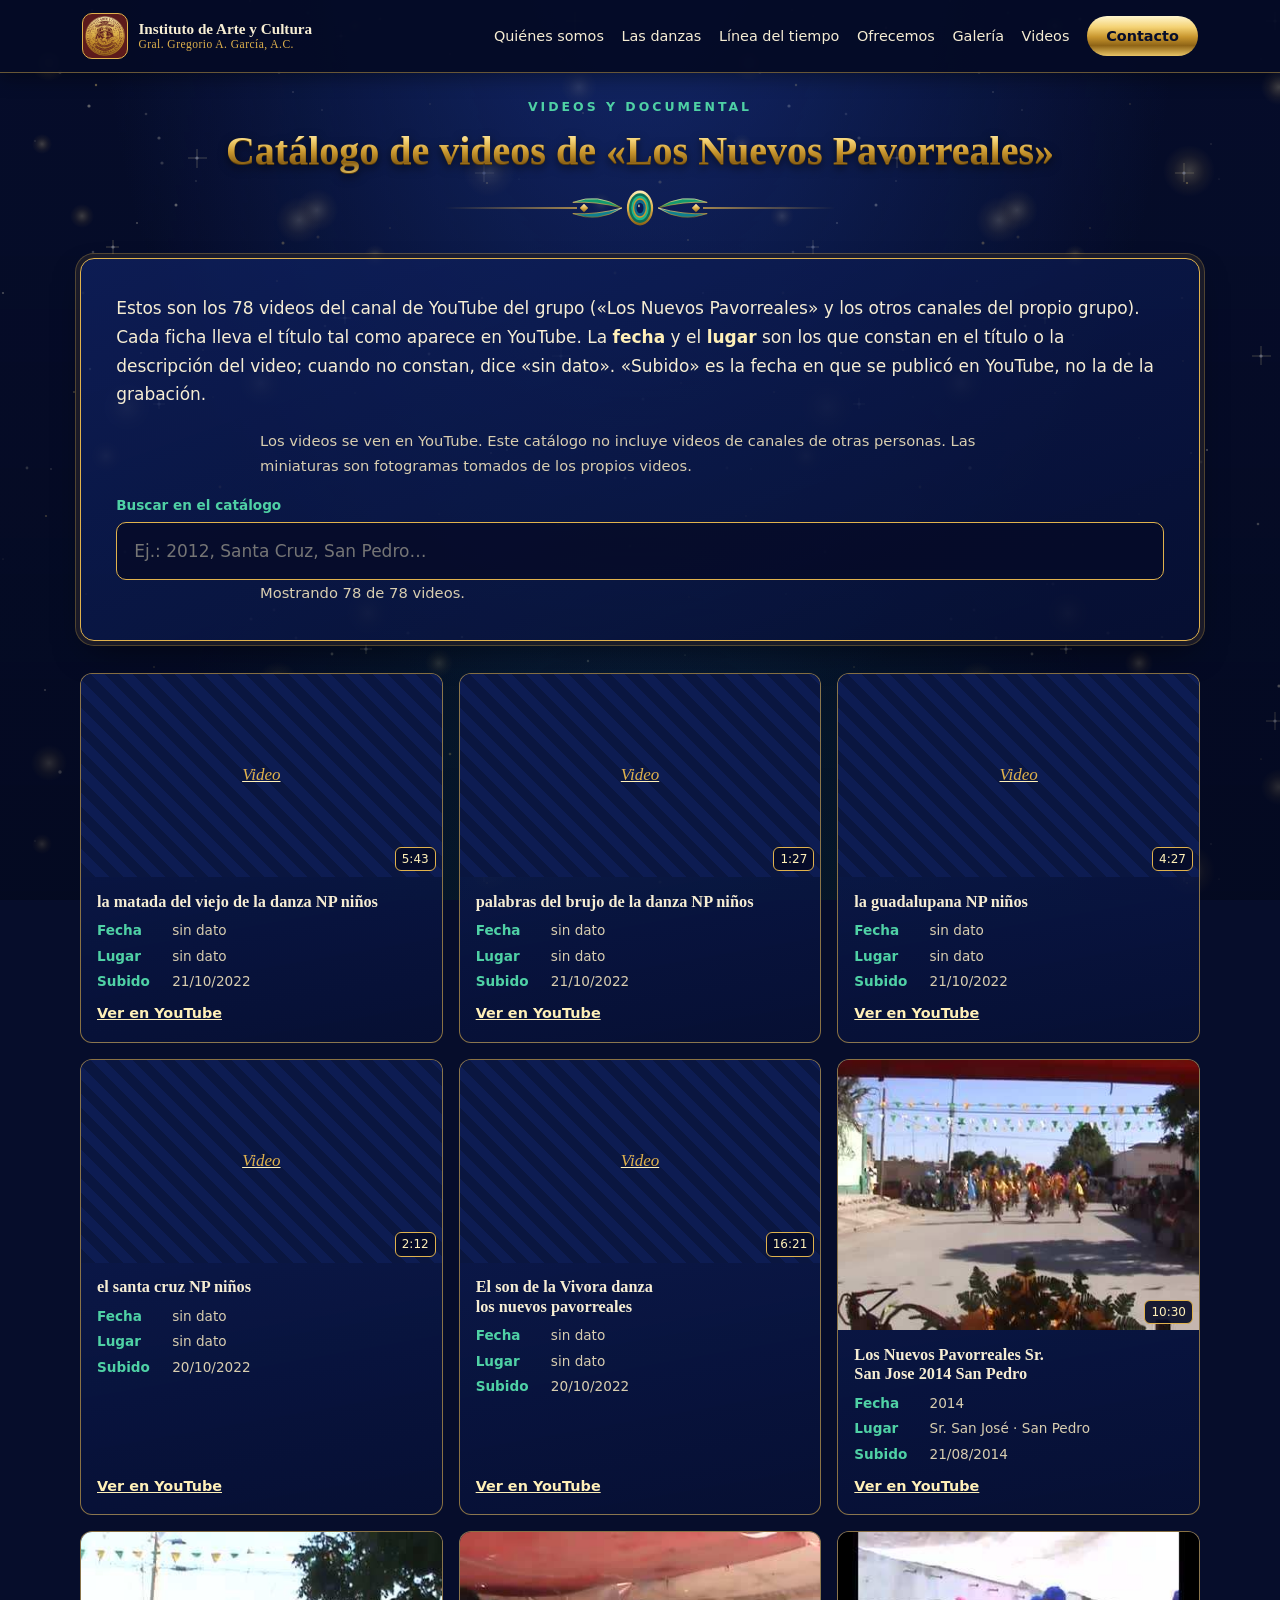
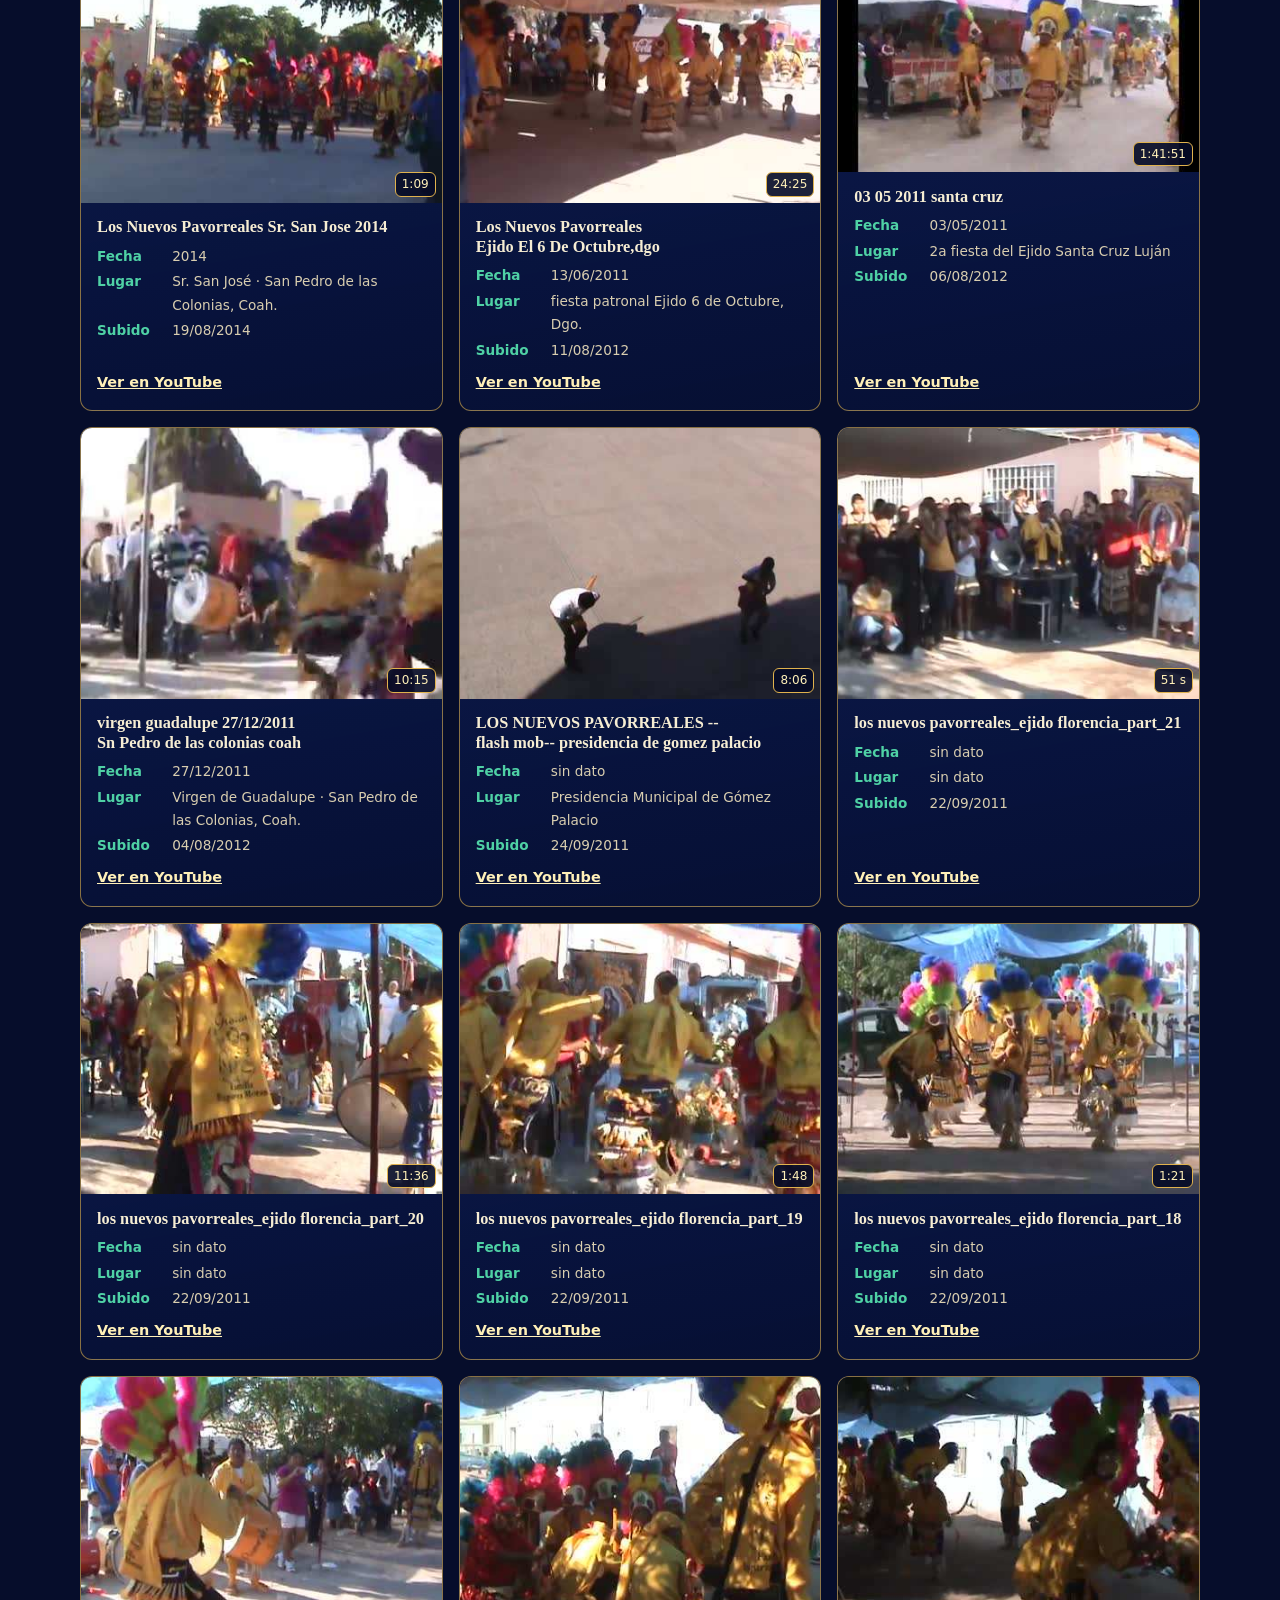
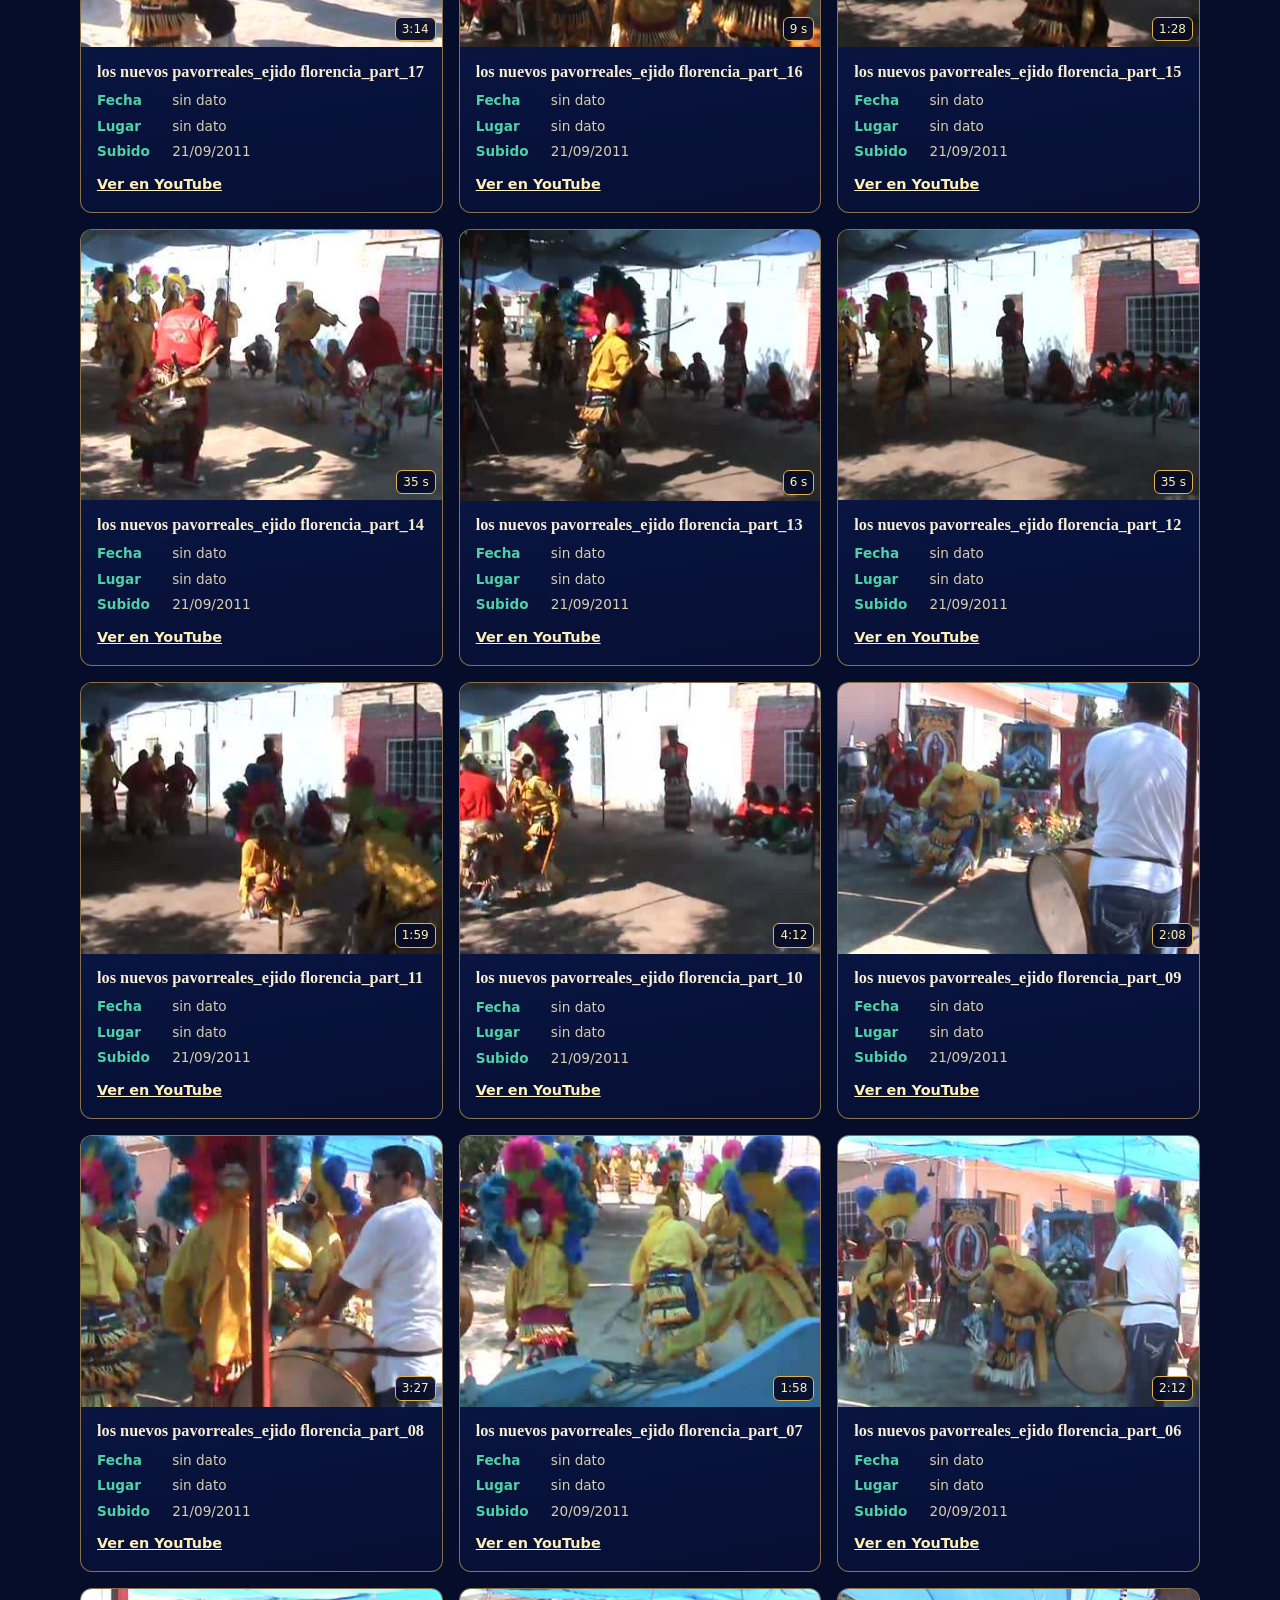
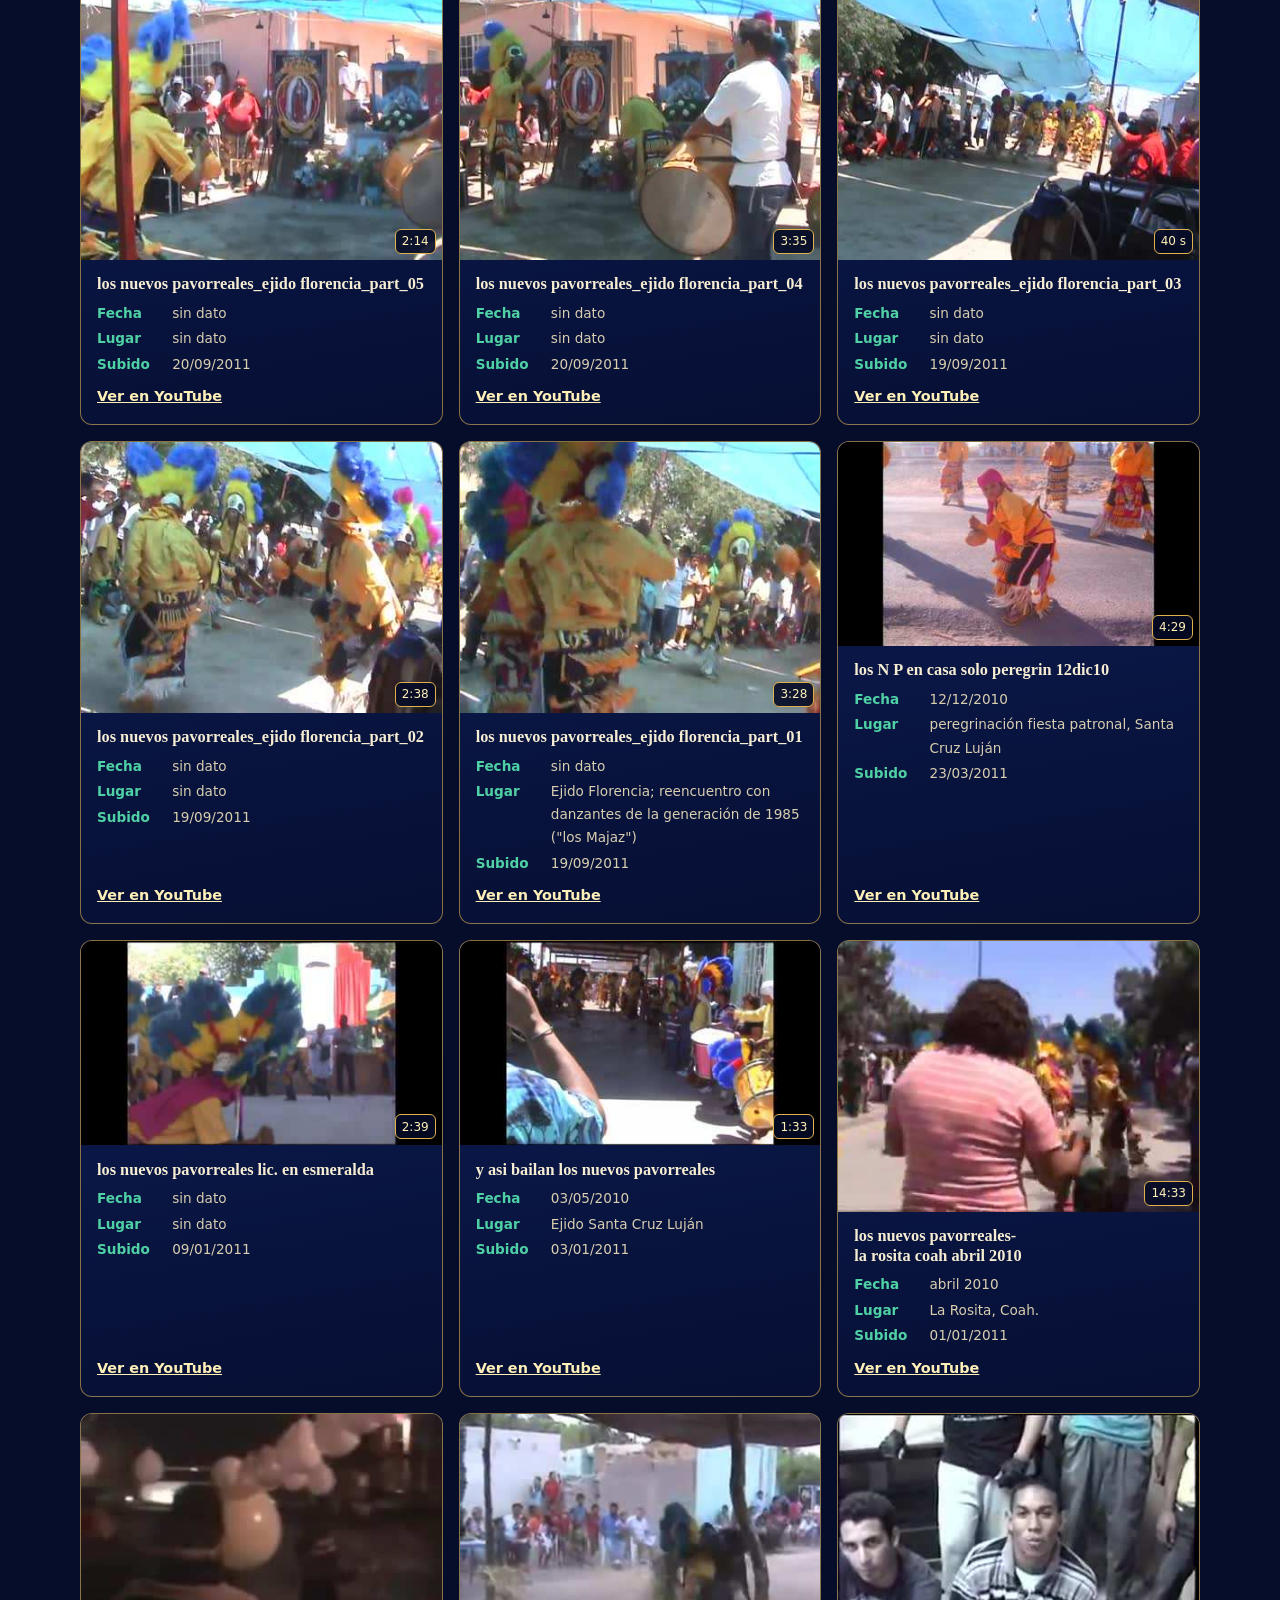
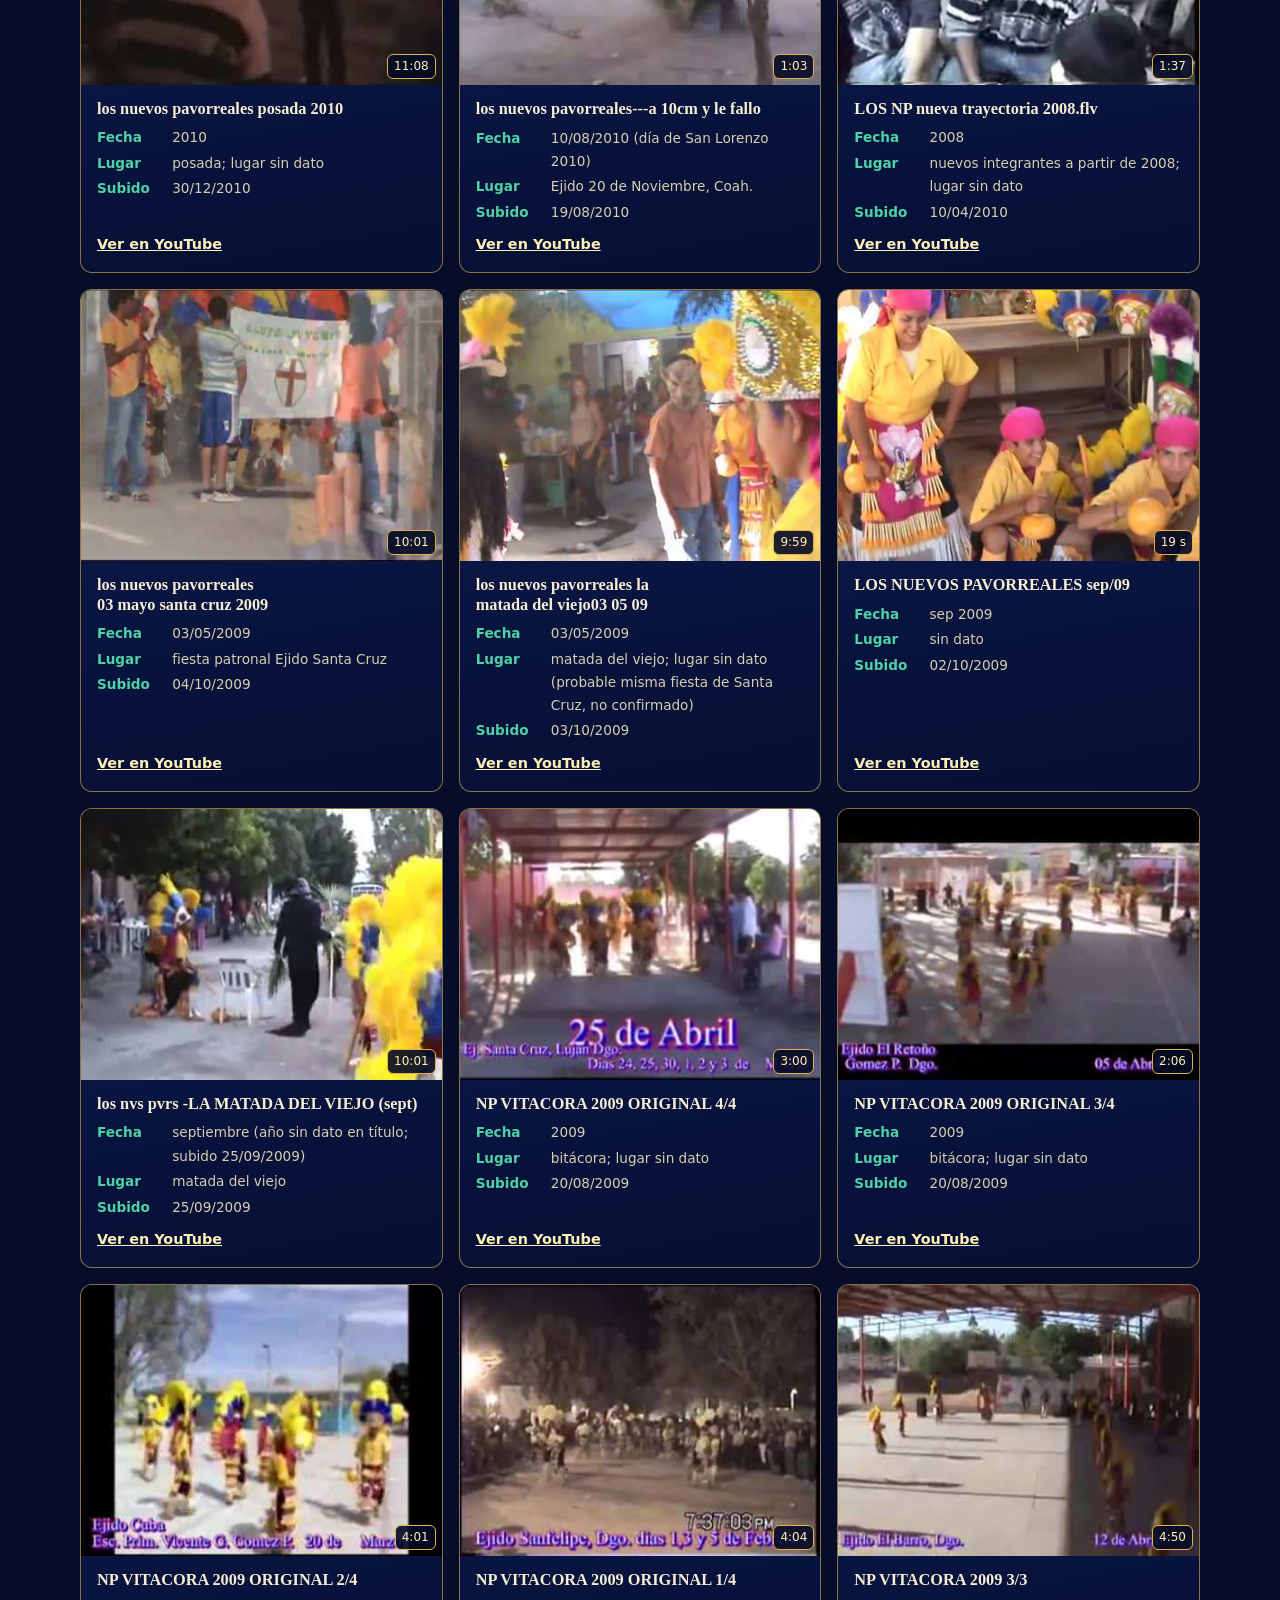
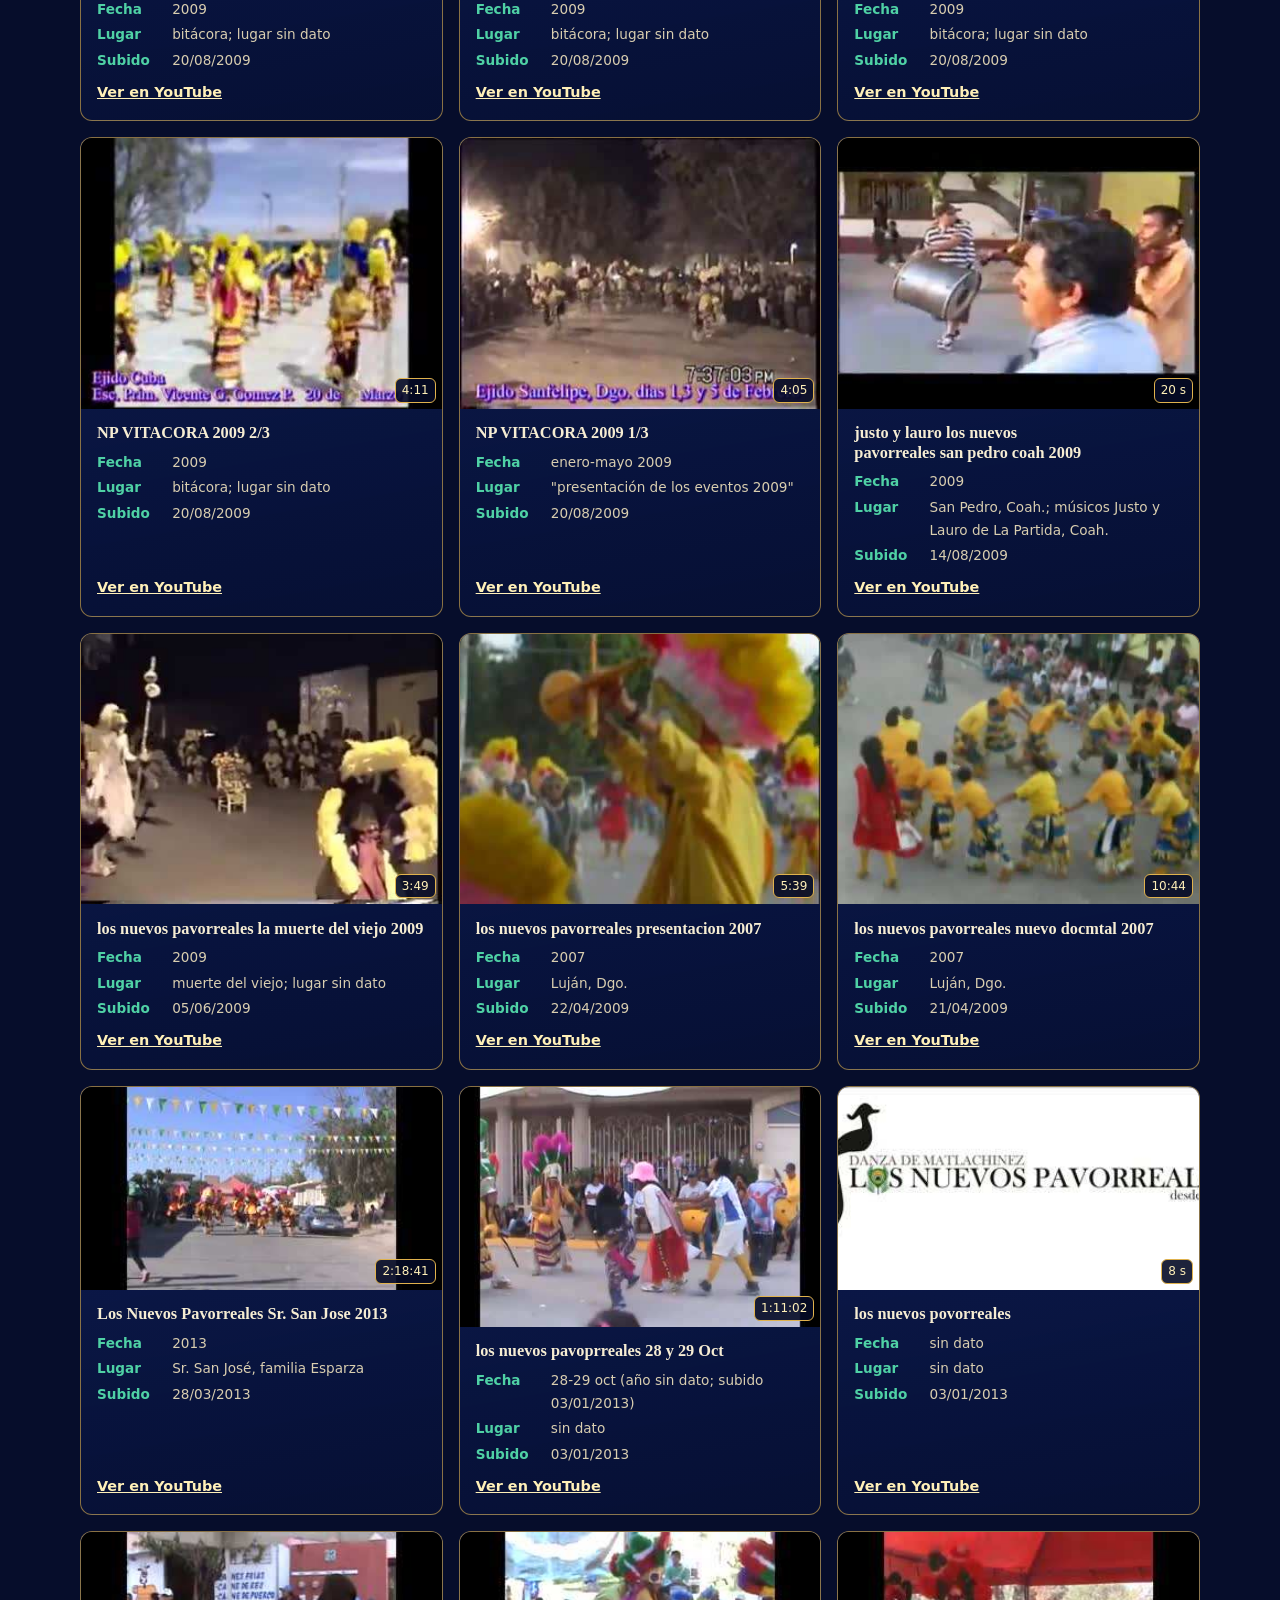
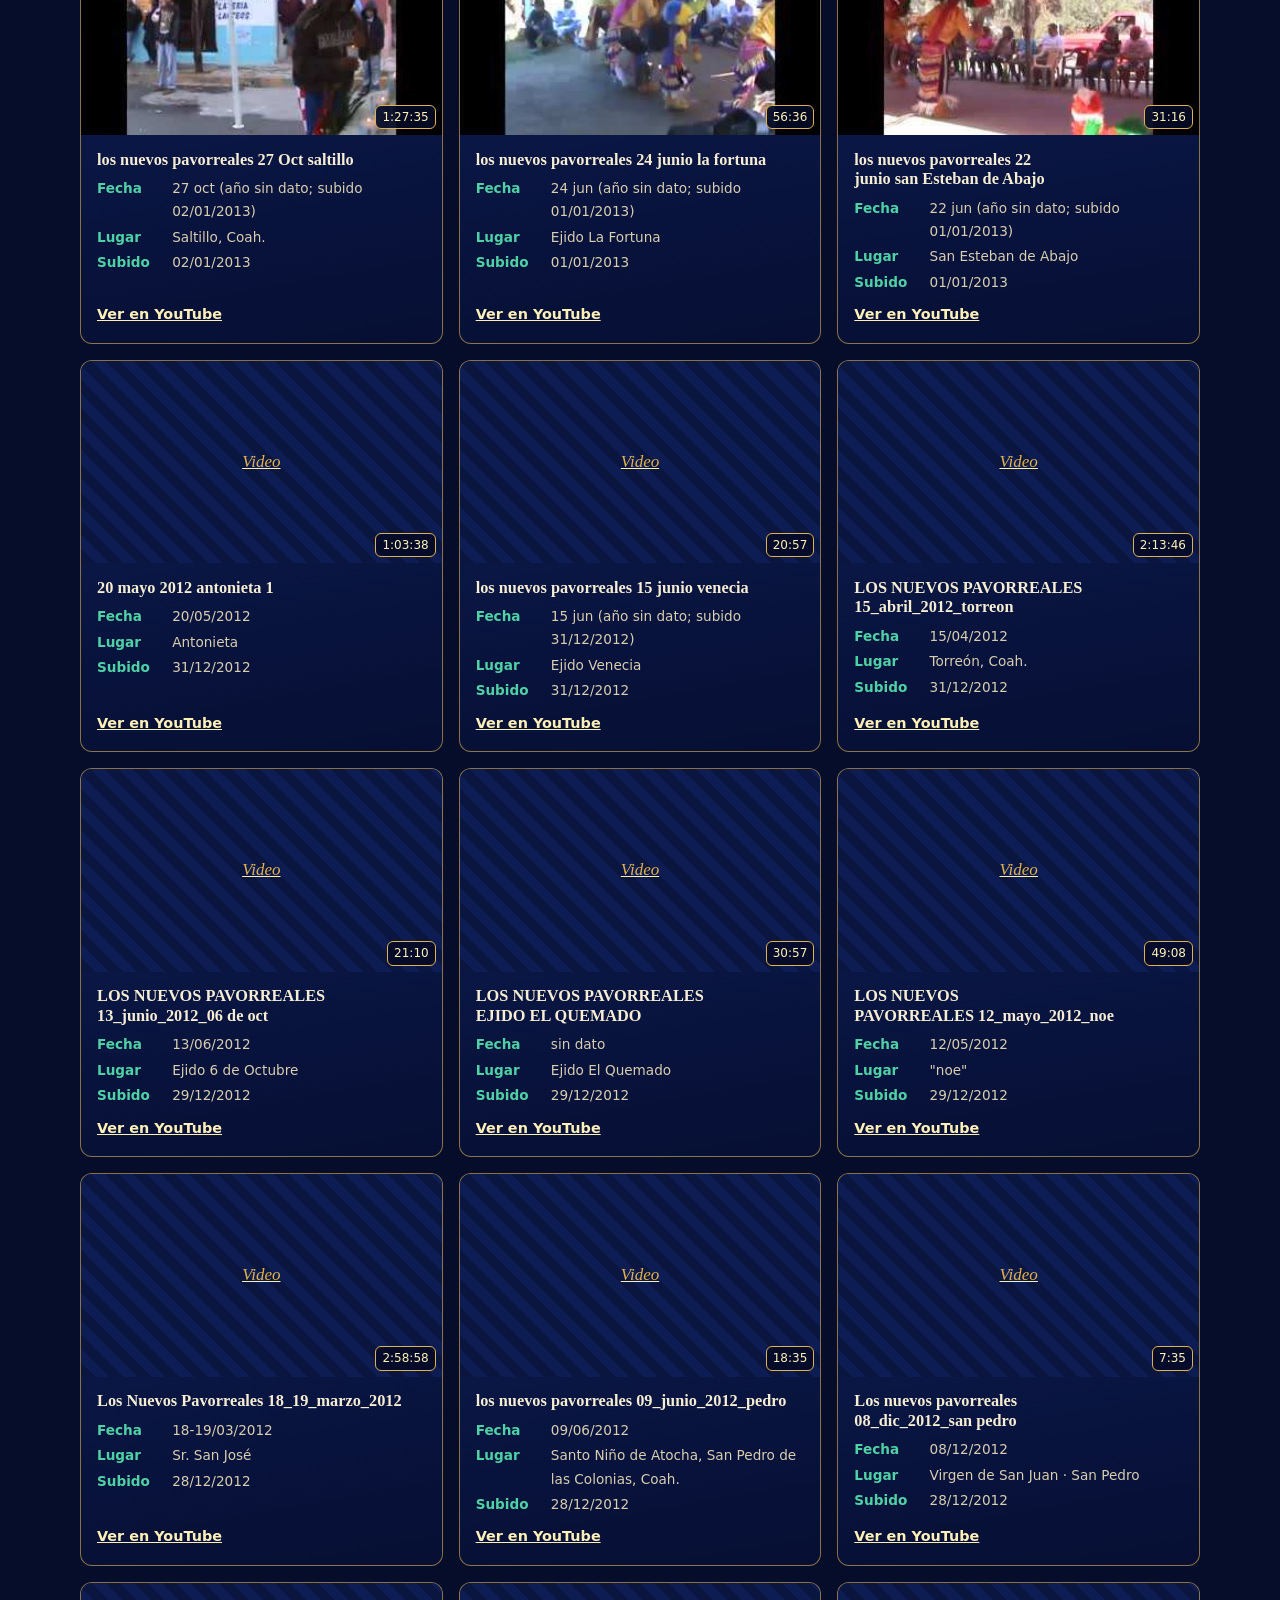
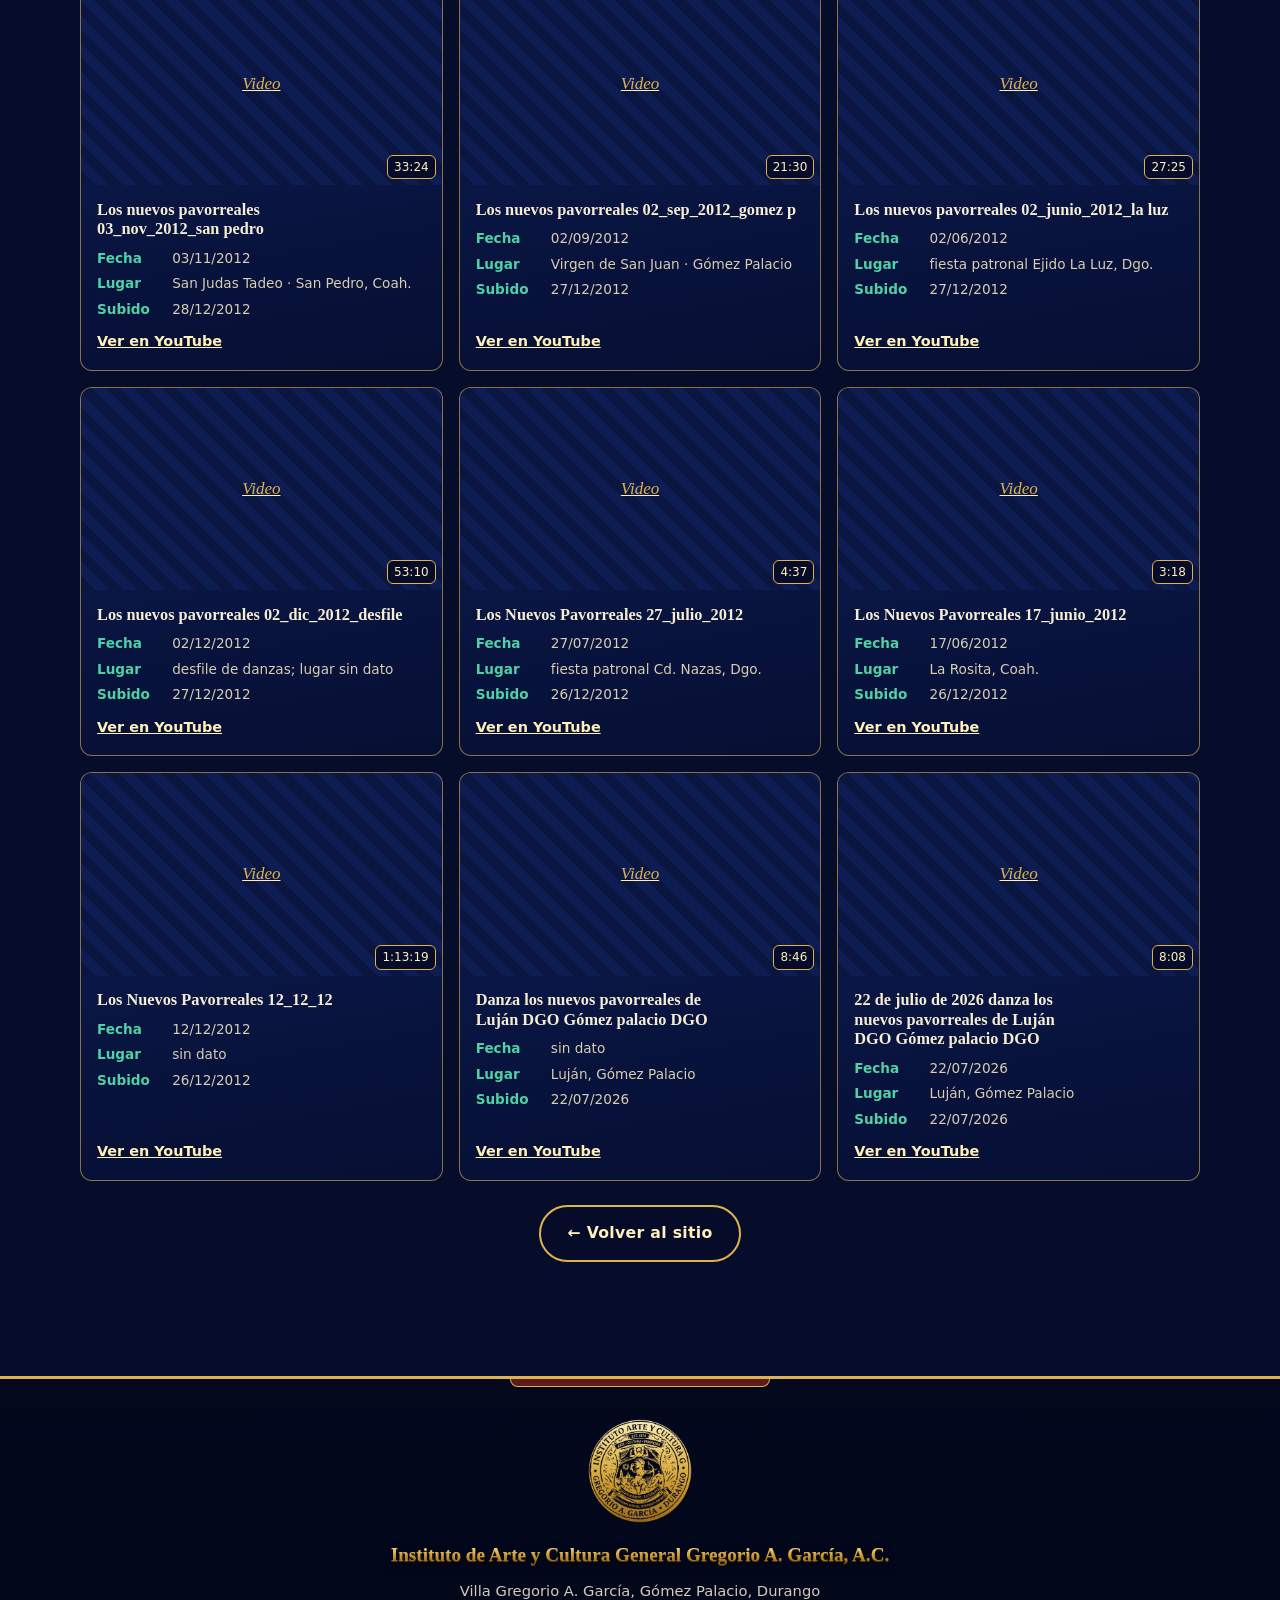
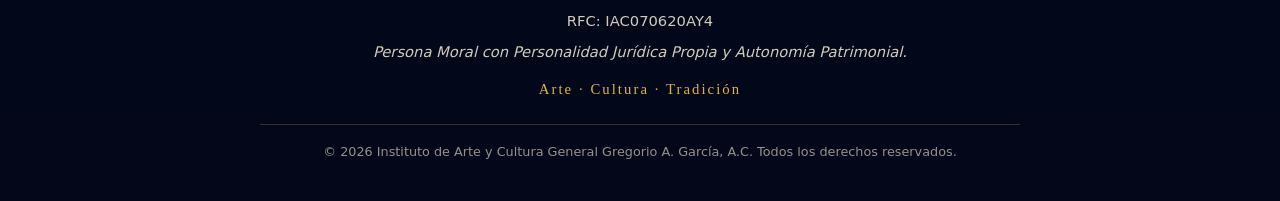
==== commit e6f98064: "Fotos integradas en la página" ====
--- a/videos.html
+++ b/videos.html
@@ -4,7 +4,7 @@
   <meta charset="utf-8">
   <meta name="viewport" content="width=device-width, initial-scale=1">
   <meta name="theme-color" content="#060d2b">
-  <link rel="icon" type="image/png" href="[data-uri]">
+  <link rel="icon" type="image/png" href="[data-uri]">
   <link rel="stylesheet" href="css/estilos.css">
   <title>Catálogo de videos · Instituto de Arte y Cultura General Gregorio A. García, A.C.</title>
   <meta name="description" content="Catálogo de los 78 videos de «Los Nuevos Pavorreales» publicados en el canal de YouTube del grupo, con título, fecha y lugar tal como constan en cada video.">
@@ -12,7 +12,7 @@
   <meta property="og:locale" content="es_MX">
   <meta property="og:title" content="Catálogo de videos · Instituto de Arte y Cultura General Gregorio A. García, A.C.">
   <meta property="og:description" content="Videos de archivo de la Danza de Indios «Los Nuevos Pavorreales».">
-  <meta property="og:image" content="https://d-lang-gif.github.io/instituto-arte-cultura/images/og-instituto.png">
+  <meta property="og:image" content="https://d-lang-gif.github.io/instituto-arte-cultura/[data-uri]">
   <meta property="og:image:alt" content="Emblema dorado del Instituto sobre fondo azul noche">
 </head>
 <body class="pagina-interior">
@@ -20,7 +20,7 @@
   <header class="cabecera">
     <div class="cabecera__in">
       <a class="marca" href="index.html#inicio" aria-label="Ir al inicio">
-        <span class="marca__sello"><img src="[data-uri]" width="40" height="40" alt="" aria-hidden="true"></span>
+        <span class="marca__sello"><img src="[data-uri]" width="40" height="40" alt="" aria-hidden="true"></span>
         <span class="marca__txt">Instituto de Arte y Cultura<small>Gral. Gregorio A. García, A.C.</small></span>
       </a>
       <button class="menu-btn" id="menu-btn" aria-expanded="false" aria-controls="menu" aria-label="Abrir menú"><span></span><span></span><span></span></button>
@@ -524,7 +524,7 @@
   <footer class="pie">
     <div class="pie__banda" aria-hidden="true"></div>
     <div class="pie__in">
-      <img src="[data-uri]